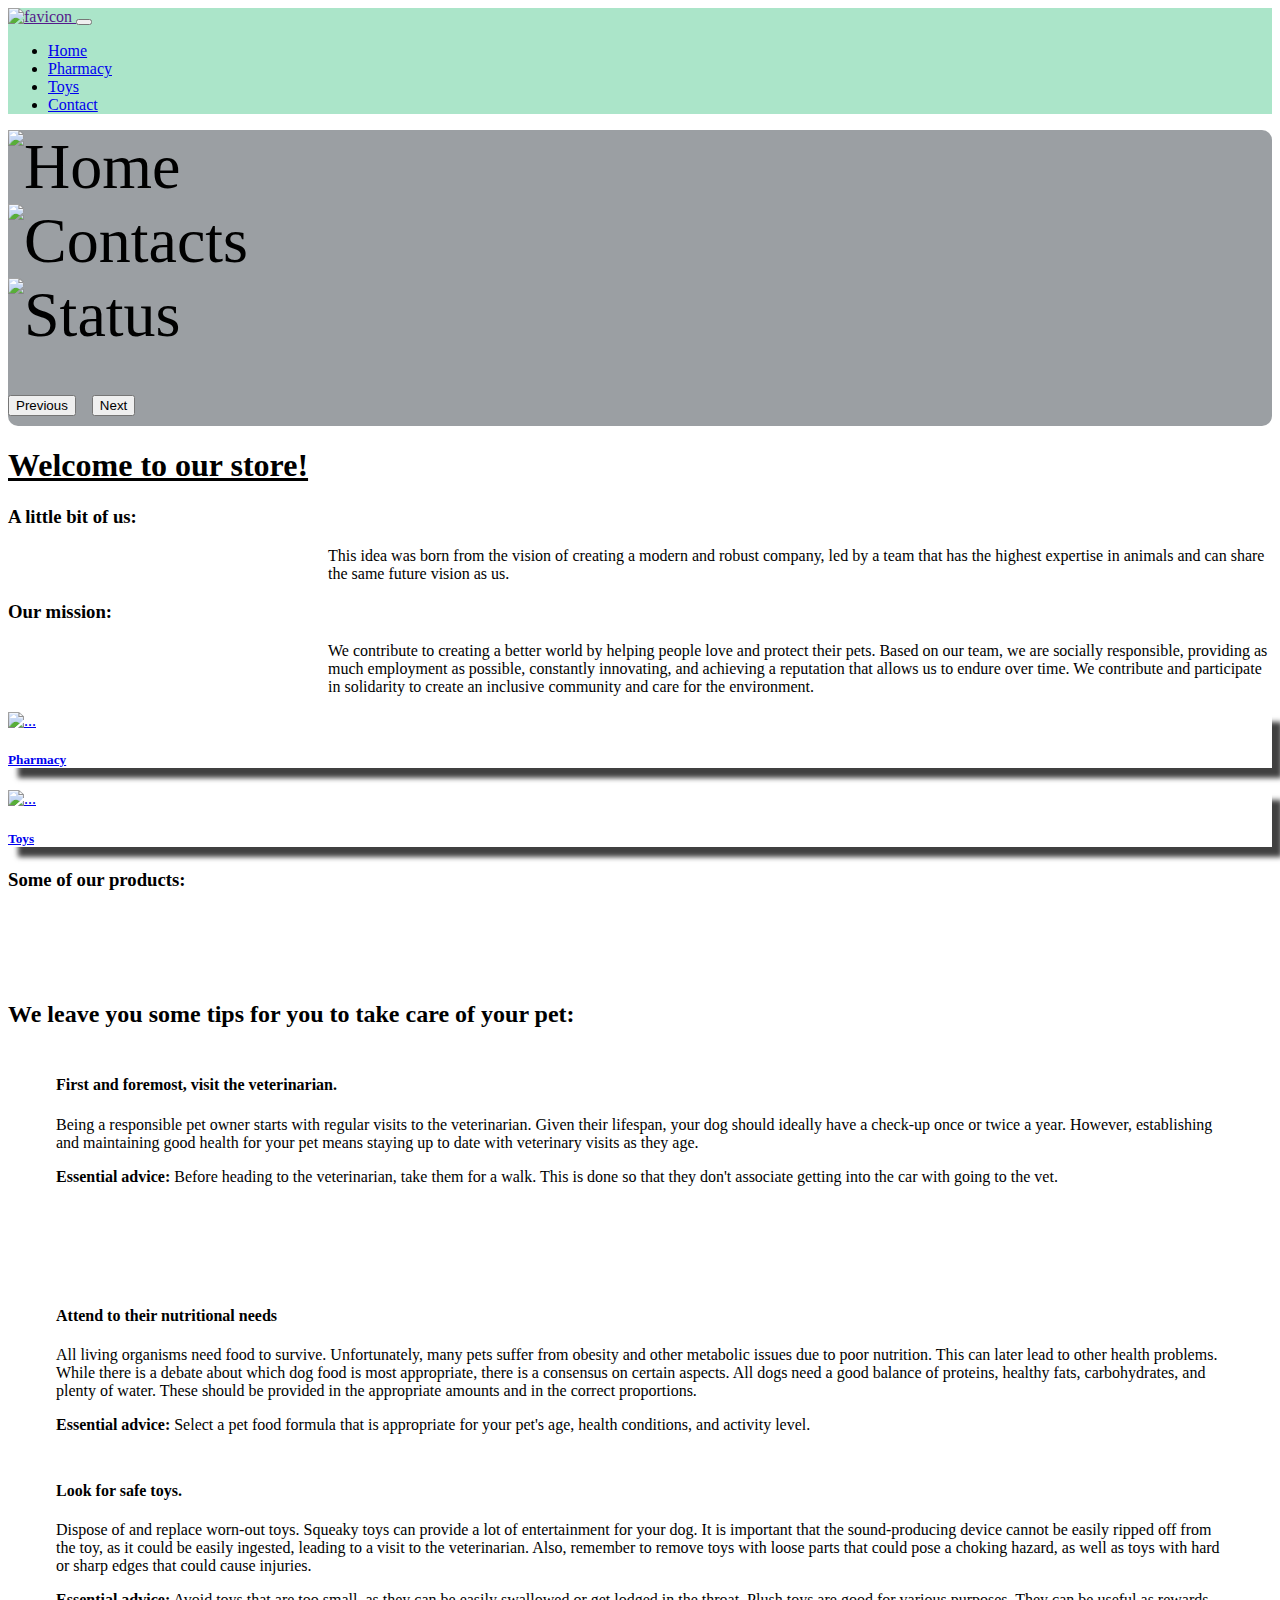
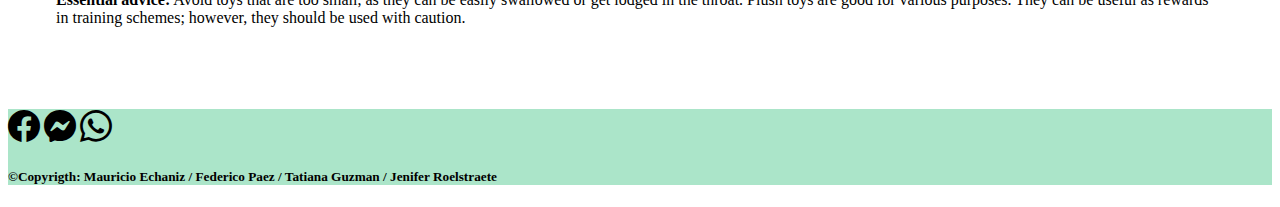
==== index.html @ 481a04de "translated to english" ====
<!DOCTYPE html>
<html lang="en">

<head>
    <meta charset="UTF-8">
    <meta http-equiv="X-UA-Compatible" content="IE=edge">
    <meta name="viewport" content="width=device-width, initial-scale=1.0">
    <link href="https://cdn.jsdelivr.net/npm/bootstrap@5.3.0-alpha3/dist/css/bootstrap.min.css" rel="stylesheet"
        integrity="sha384-KK94CHFLLe+nY2dmCWGMq91rCGa5gtU4mk92HdvYe+M/SXH301p5ILy+dN9+nJOZ" crossorigin="anonymous">
    <link rel="stylesheet" href="https://cdn.jsdelivr.net/npm/bootstrap-icons@1.10.5/font/bootstrap-icons.css">
    <link rel="stylesheet" href="https://cdnjs.cloudflare.com/ajax/libs/animate.css/4.1.1/animate.min.css"/>
    <link rel="stylesheet" href="./assets/style.css/stylehome.css">
    <link rel="shortcut icon" href="./assets/images/favicon.jpg" type="image/x-icon">
    <title>Home</title>
</head>

<body>
    <header>

        <nav class="navbar navbar-expand-md">
            <div class="container-fluid d-flex justify-content-around px-5">
                <a href="">
                    <img id="favicon" src="./assets/images/favicon.jpg" alt="favicon">

                </a>
                <button class="navbar-toggler" type="button" data-bs-toggle="collapse" data-bs-target="#navbarNav"
                    aria-controls="navbarNav" aria-expanded="false" aria-label="Toggle navigation">
                    <span class="navbar-toggler-icon"></span>
                </button>

                <div class="collapse navbar-collapse flex-grow-0" id="navbarNav">
                    <ul class="navbar-nav">
                        <li class="nav-item">
                            <a class="nav-link" aria-current="page" href="#">Home</a>
                        </li>
                        <li class="nav-item">
                            <a class="nav-link active" href="./assets/HTMLpages/pharmacy.html">Pharmacy</a>
                        </li>
                        <li class="nav-item">
                            <a class="nav-link" href="./assets/HTMLpages/toys.html">Toys</a>

                        </li>
                        <li class="nav-item">
                            <a class="nav-link" href="./assets/HTMLpages/contact.html">Contact</a>
                        </li>
                    </ul>
                </div>
            </div>
        </nav>
    </header>
    <main id="app">
        <div class="d-flex flex-column align-items-center p-3">
            <section class="carousel-contenedor">
              <div id="carouselExampleRide" class="carousel slide p-2 caja-carousel align-items-center" data-bs-ride="true">
                <div class="carousel-inner w-70 ">
                  <div class="carousel-item active">
                    <img src="https://mundomascotashop.com.ar/wp-content/uploads/2020/10/banner-de-higiene.jpg" class="d-block w-100 carousel-img" alt="Home">
                  </div>
                  <div class="carousel-item">
                    <img src="https://petplanetshop.com.ar/images/carousel_item_image_mobile/1?w=500&h=&fit=contain&dpr=2.625&q=80" class="d-block w-100 carousel-img" alt="Contacts">
                  </div>
                  <div class="carousel-item">
                    <img src="https://rocospetshop.com.ar/wp-content/uploads/2021/04/slide-02.jpg" class="d-block w-100 carousel-img" alt="Status">
                  </div>
                </div>
                <button class="carousel-control-prev" type="button" data-bs-target="#carouselExampleRide" data-bs-slide="prev">
                    <span class="carousel-control-prev-icon" aria-hidden="true"></span>
                    <span class="visually-hidden">Previous</span>
                  </button>
                  <button class="carousel-control-next" type="button" data-bs-target="#carouselExampleRide" data-bs-slide="next">
                    <span class="carousel-control-next-icon" aria-hidden="true"></span>
                    <span class="visually-hidden">Next</span>
                  </button>
              </div>
            </section>
         </div>
         <section class="">
            <div class="">
                <h1 class="animate__animated animate__backInLeft text-center"><u> Welcome to our store!</u></h1>
             </div>
             <div>
                <h3 class=" text-center">A little bit of us:</h3>
                <p class="border border-2  w-50 text-center ms-20 " >This idea was born from the vision of creating a modern and robust company, led by a team that has the highest expertise in animals and can share the same future vision as us.</p>
                <h3 class=" text-center">Our mission:</h3>
                <p class="border border-2  w-50 text-center ms-20 ">We contribute to creating a better world by helping people love and protect their pets. Based on our team, we are socially responsible, providing as much employment as possible, constantly innovating, and achieving a reputation that allows us to endure over time. We contribute and participate in solidarity to create an inclusive community and care for the environment.</p>
             </div>
         </section>
         <article class="p-3">
            <div class="d-flex align-items-center justify-content-around ">
                <a href="./assets/HTMLpages/pharmacy.html">
                    <div class="card text-bg-dark cardfarjug animate__animated animate__backInLeft card:hover">
                        <img class="imagen-farmacia " src="https://media.istockphoto.com/id/1190057330/es/foto/estetoscopio-verde-y-pata-3d.jpg?s=612x612&w=is&k=20&c=NiWtTYwxL1DYtP7OxFmjuPR6QluL-pPpv03Ljs2M88U=" class="card-img" alt="...">
                        <div class="card-img-overlay">
                        <h5 class="card-title text-black fs-2 text p-5">Pharmacy</h5>
                        </div>
                    </div>
               </a>
               <a  href="./assets/HTMLpages/toys.html">
                <div class="card text-bg-dark cardfarjug animate__animated  animate__backInRight card:hover" >
                    <img class="imagen-farmacia " src="https://media.istockphoto.com/id/1317786896/es/foto/juguetes-para-perros.jpg?s=612x612&w=0&k=20&c=QK4k_c5pEQFdT6J8C7BemcHjZm89kADdLY7-HczPrAs=" class="card-img" alt="...">
                    <div class="card-img-overlay">
                    <h5 class="card-title text-black fs-2 text p-5">Toys</h5>
                    </div>
                </div>
           </a>
             </div>
         </article>
         <article>
            <div class="p-3 text-center">
                <h3>Some of our products:</h3>
            </div>
            <div id="carousel" class="carousel slide ms-5" data-ride="carousel" >
                <div class="carousel-inner">
                  <div class="carousel-item active">
                    <div class="row">
                      <div class="col" v-for="data of imagenesCarrusel1">
                            <img class="imagen-carousel-2-home" v-bind:src="data.imagen" alt="">
                      </div>
                    </div>
                  </div>
                  <div class="carousel-item ">
                    <div class="row">
                        <div class="col" v-for="data of imagenesCarrusel2">
                              <img class="imagen-carousel-2-home" v-bind:src="data.imagen" alt="">
                        </div>
                      </div>
                </div>
                <a class="carousel-control-prev" href="#carousel" role="button" data-slide="prev">
                </a>
                <a class="carousel-control-next" href="#carousel" role="button" data-slide="next">      
                </a>
            </div>
         </article>
         <article>
            <h2 class="text-center">We leave you some tips for you to take care of your pet:</h2>
            <div class="d-flex m-3 gap-5">
                <div class="">
                    <h4>First and foremost, visit the veterinarian.</h4>
                    <p>Being a responsible pet owner starts with regular visits to the veterinarian. Given their lifespan, your dog should ideally have a check-up once or twice a year. However, establishing and maintaining good health for your pet means staying up to date with veterinary visits as they age.</p>
                    <p><strong>Essential advice:</strong>
                        Before heading to the veterinarian, take them for a walk. This is done so that they don't associate getting into the car with going to the vet.</p>
                </div>
                <img src="https://images.pexels.com/photos/7788664/pexels-photo-7788664.jpeg?auto=compress&cs=tinysrgb&w=600" alt="">
            </div>
            <div class="d-flex m-3 gap-5">
                <img class="" src="https://images.pexels.com/photos/6782551/pexels-photo-6782551.jpeg?auto=compress&cs=tinysrgb&w=600" alt="">
                <div class=" ">
                    <h4>Attend to their nutritional needs</h4>
                    <p>All living organisms need food to survive. Unfortunately, many pets suffer from obesity and other metabolic issues due to poor nutrition. This can later lead to other health problems. While there is a debate about which dog food is most appropriate, there is a consensus on certain aspects.

                        All dogs need a good balance of proteins, healthy fats, carbohydrates, and plenty of water. These should be provided in the appropriate amounts and in the correct proportions.</p>
                    <p><strong>Essential advice:</strong> Select a pet food formula that is appropriate for your pet's age, health conditions, and activity level.</p>
                </div>
            </div>
            <div class="d-flex m-3 gap-5">
                <div class="">
                    <h4>Look for safe toys.</h4>
                    <p>Dispose of and replace worn-out toys. Squeaky toys can provide a lot of entertainment for your dog. It is important that the sound-producing device cannot be easily ripped off from the toy, as it could be easily ingested, leading to a visit to the veterinarian. Also, remember to remove toys with loose parts that could pose a choking hazard, as well as toys with hard or sharp edges that could cause injuries.</p>
                    <p><strong>Essential advice:</strong> Avoid toys that are too small, as they can be easily swallowed or get lodged in the throat. Plush toys are good for various purposes. They can be useful as rewards in training schemes; however, they should be used with caution.</p>
                </div>
                <img class="" src="https://images.pexels.com/photos/14084426/pexels-photo-14084426.jpeg?auto=compress&cs=tinysrgb&w=600" alt="">
            </div>
         </article>
    </main>
    <footer class="d-flex justify-content-around align-items-center">
        <p class="d-flex gap-4 ">
            <i class="bi bi-facebook"></i>
            <i class="bi bi-messenger"></i>
            <i class="bi bi-whatsapp"></i>
        </p>
        <h5>&copy;Copyrigth: Mauricio Echaniz / Federico Paez / Tatiana Guzman / Jenifer Roelstraete</h5>
    </footer>

    <script src="https://cdn.jsdelivr.net/npm/bootstrap@5.3.0-alpha3/dist/js/bootstrap.bundle.min.js"
        integrity="sha384-ENjdO4Dr2bkBIFxQpeoTz1HIcje39Wm4jDKdf19U8gI4ddQ3GYNS7NTKfAdVQSZe"
        crossorigin="anonymous"></script>
    <script src="https://unpkg.com/vue@3/dist/vue.global.js"></script>
    <script src="https://code.jquery.com/jquery-3.2.1.slim.min.js"></script>
    <script src="https://maxcdn.bootstrapcdn.com/bootstrap/4.0.0/js/bootstrap.min.js"></script>
    <script src="./assets/JsPages/main.js"></script>
</body>

</html>
---- assets/style.css/stylehome.css ----
:root{
    --tamaño-icon:4rem
}

#favicon{
    width: var(--tamaño-icon);
    height: var(--tamaño-icon);
}

p i{
    font-size: 2rem;
}
nav, footer{
    background-color: #ABE5C9 !important;
}
.carousel-img {
    height: 60vh !important;

}
.caja-carousel {
    width: 70vw !important;
}
.carousel-contenedor  {
    border-radius: 10px;
    background-color: rgba(46, 55, 63, 0.479);
    font-size: 4rem !important;

} 
.imagen-farmacia {
    width: 20vw !important;
    height: 30vh !important;
    padding-top: 6rem !;
}
.imagen-carousel-2-home {
    width: 8rem !important;
    margin: 1rem !important;
}
.cardfarjug {
    box-shadow: 10px 10px 5px 0px rgba(0,0,0,0.75);
-webkit-box-shadow: 10px 10px 5px 0px rgba(0,0,0,0.75);
-moz-box-shadow: 10px 10px 5px 0px rgba(0,0,0,0.75);
}
.ms-20 {
    margin-left: 20rem !important;
}
.ms-5{
    margin-left: 5rem !important;
}
.m-3{
    margin: 3rem !important;
}
.card:hover{
    -webkit-transform:scale(1.1);transform:scale(1.1) !important;
    overflow:hidden !important;
    transition: 1.5s !important;
}
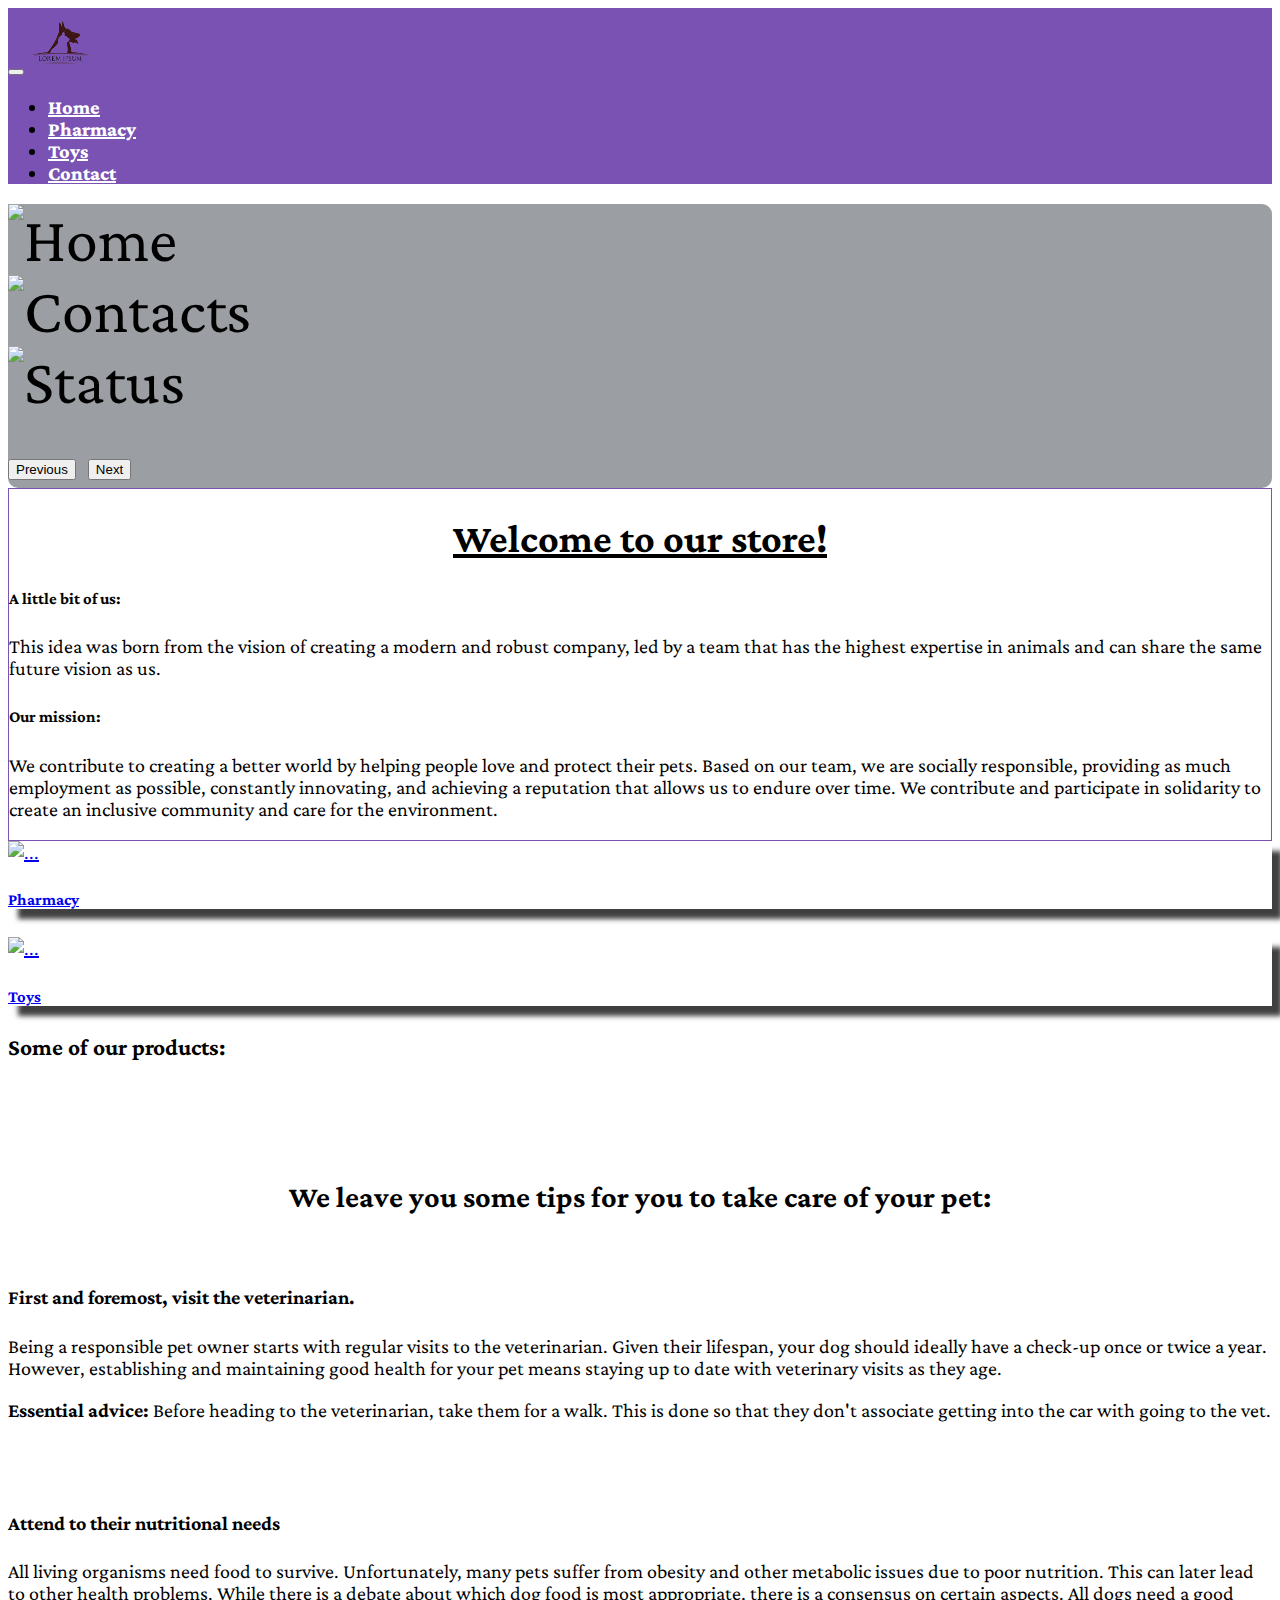
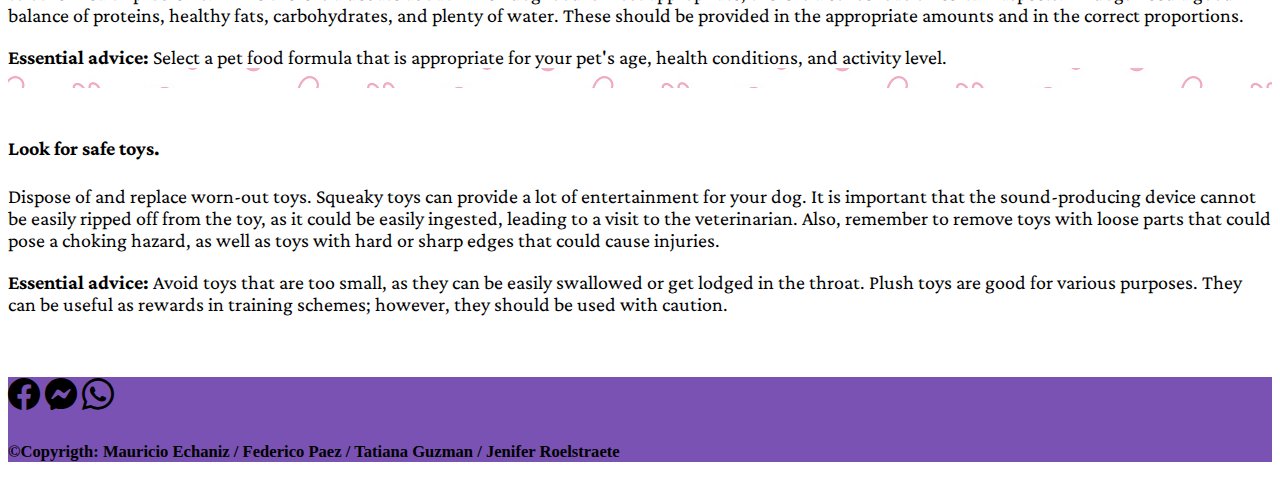
==== commit fe35a4c9: "estilos" ====
--- a/index.html
+++ b/index.html
@@ -8,8 +8,10 @@
     <link href="https://cdn.jsdelivr.net/npm/bootstrap@5.3.0-alpha3/dist/css/bootstrap.min.css" rel="stylesheet"
         integrity="sha384-KK94CHFLLe+nY2dmCWGMq91rCGa5gtU4mk92HdvYe+M/SXH301p5ILy+dN9+nJOZ" crossorigin="anonymous">
     <link rel="stylesheet" href="https://cdn.jsdelivr.net/npm/bootstrap-icons@1.10.5/font/bootstrap-icons.css">
-    <link rel="stylesheet" href="https://cdnjs.cloudflare.com/ajax/libs/animate.css/4.1.1/animate.min.css"/>
+    <link rel="stylesheet" href="https://cdnjs.cloudflare.com/ajax/libs/animate.css/4.1.1/animate.min.css" />
+    <link rel="stylesheet" href="https://fonts.googleapis.com/css2?family=Crimson+Pro&family=Literata">
     <link rel="stylesheet" href="./assets/style.css/stylehome.css">
+    <link rel="stylesheet" href="./assets/style.css/style.css">
     <link rel="shortcut icon" href="./assets/images/favicon.jpg" type="image/x-icon">
     <title>Home</title>
 </head>
@@ -18,17 +20,18 @@
     <header>
 
         <nav class="navbar navbar-expand-md">
-            <div class="container-fluid d-flex justify-content-around px-5">
-                <a href="">
-                    <img id="favicon" src="./assets/images/favicon.jpg" alt="favicon">
-
-                </a>
+            <div class="container-fluid d-flex justify-content-between  px-5">
                 <button class="navbar-toggler" type="button" data-bs-toggle="collapse" data-bs-target="#navbarNav"
                     aria-controls="navbarNav" aria-expanded="false" aria-label="Toggle navigation">
                     <span class="navbar-toggler-icon"></span>
                 </button>
-
-                <div class="collapse navbar-collapse flex-grow-0" id="navbarNav">
+                <a href="">
+                    <img id="favicon" src="./assets/images/logoLorem-removebg-preview.png" alt="favicon">
+
+                </a>
+
+
+                <div class="collapse navbar-collapse flex-grow-0 text-center me-5" id="navbarNav">
                     <ul class="navbar-nav">
                         <li class="nav-item">
                             <a class="nav-link" aria-current="page" href="#">Home</a>
@@ -44,123 +47,207 @@
                             <a class="nav-link" href="./assets/HTMLpages/contact.html">Contact</a>
                         </li>
                     </ul>
+                
                 </div>
             </div>
         </nav>
+
     </header>
     <main id="app">
         <div class="d-flex flex-column align-items-center p-3">
             <section class="carousel-contenedor">
-              <div id="carouselExampleRide" class="carousel slide p-2 caja-carousel align-items-center" data-bs-ride="true">
-                <div class="carousel-inner w-70 ">
-                  <div class="carousel-item active">
-                    <img src="https://mundomascotashop.com.ar/wp-content/uploads/2020/10/banner-de-higiene.jpg" class="d-block w-100 carousel-img" alt="Home">
-                  </div>
-                  <div class="carousel-item">
-                    <img src="https://petplanetshop.com.ar/images/carousel_item_image_mobile/1?w=500&h=&fit=contain&dpr=2.625&q=80" class="d-block w-100 carousel-img" alt="Contacts">
-                  </div>
-                  <div class="carousel-item">
-                    <img src="https://rocospetshop.com.ar/wp-content/uploads/2021/04/slide-02.jpg" class="d-block w-100 carousel-img" alt="Status">
-                  </div>
-                </div>
-                <button class="carousel-control-prev" type="button" data-bs-target="#carouselExampleRide" data-bs-slide="prev">
-                    <span class="carousel-control-prev-icon" aria-hidden="true"></span>
-                    <span class="visually-hidden">Previous</span>
-                  </button>
-                  <button class="carousel-control-next" type="button" data-bs-target="#carouselExampleRide" data-bs-slide="next">
-                    <span class="carousel-control-next-icon" aria-hidden="true"></span>
-                    <span class="visually-hidden">Next</span>
-                  </button>
-              </div>
+                <div id="carouselExampleRide" class="carousel slide p-2 caja-carousel align-items-center"
+                    data-bs-ride="true">
+                    <div class="carousel-inner w-70 ">
+                        <div class="carousel-item active">
+                            <img src="https://mundomascotashop.com.ar/wp-content/uploads/2020/10/banner-de-higiene.jpg"
+                                class="d-block w-100 carousel-img" alt="Home">
+                        </div>
+                        <div class="carousel-item">
+                            <img src="https://petplanetshop.com.ar/images/carousel_item_image_mobile/1?w=500&h=&fit=contain&dpr=2.625&q=80"
+                                class="d-block w-100 carousel-img" alt="Contacts">
+                        </div>
+                        <div class="carousel-item">
+                            <img src="https://rocospetshop.com.ar/wp-content/uploads/2021/04/slide-02.jpg"
+                                class="d-block w-100 carousel-img" alt="Status">
+                        </div>
+                    </div>
+                    <button class="carousel-control-prev" type="button" data-bs-target="#carouselExampleRide"
+                        data-bs-slide="prev">
+                        <span class="carousel-control-prev-icon" aria-hidden="true"></span>
+                        <span class="visually-hidden">Previous</span>
+                    </button>
+                    <button class="carousel-control-next" type="button" data-bs-target="#carouselExampleRide"
+                        data-bs-slide="next">
+                        <span class="carousel-control-next-icon" aria-hidden="true"></span>
+                        <span class="visually-hidden">Next</span>
+                    </button>
+                </div>
             </section>
-         </div>
-         <section class="">
-            <div class="">
-                <h1 class="animate__animated animate__backInLeft text-center"><u> Welcome to our store!</u></h1>
-             </div>
-             <div>
-                <h3 class=" text-center">A little bit of us:</h3>
-                <p class="border border-2  w-50 text-center ms-20 " >This idea was born from the vision of creating a modern and robust company, led by a team that has the highest expertise in animals and can share the same future vision as us.</p>
-                <h3 class=" text-center">Our mission:</h3>
-                <p class="border border-2  w-50 text-center ms-20 ">We contribute to creating a better world by helping people love and protect their pets. Based on our team, we are socially responsible, providing as much employment as possible, constantly innovating, and achieving a reputation that allows us to endure over time. We contribute and participate in solidarity to create an inclusive community and care for the environment.</p>
-             </div>
-         </section>
-         <article class="p-3">
-            <div class="d-flex align-items-center justify-content-around ">
-                <a href="./assets/HTMLpages/pharmacy.html">
-                    <div class="card text-bg-dark cardfarjug animate__animated animate__backInLeft card:hover">
-                        <img class="imagen-farmacia " src="https://media.istockphoto.com/id/1190057330/es/foto/estetoscopio-verde-y-pata-3d.jpg?s=612x612&w=is&k=20&c=NiWtTYwxL1DYtP7OxFmjuPR6QluL-pPpv03Ljs2M88U=" class="card-img" alt="...">
-                        <div class="card-img-overlay">
-                        <h5 class="card-title text-black fs-2 text p-5">Pharmacy</h5>
-                        </div>
-                    </div>
-               </a>
-               <a  href="./assets/HTMLpages/toys.html">
-                <div class="card text-bg-dark cardfarjug animate__animated  animate__backInRight card:hover" >
-                    <img class="imagen-farmacia " src="https://media.istockphoto.com/id/1317786896/es/foto/juguetes-para-perros.jpg?s=612x612&w=0&k=20&c=QK4k_c5pEQFdT6J8C7BemcHjZm89kADdLY7-HczPrAs=" class="card-img" alt="...">
-                    <div class="card-img-overlay">
-                    <h5 class="card-title text-black fs-2 text p-5">Toys</h5>
-                    </div>
-                </div>
-           </a>
-             </div>
-         </article>
-         <article>
+        </div>
+
+        <section class="">
+            <div class="container bg-fff card-border">
+                <div class="row justify-content-center text-center ">
+                    <div class="col-12 ">
+                        <h1 class="animate__animated animate__backInLeft "><u> Welcome to our store!</u></h1>
+                    </div>
+                    <div class="col-12">
+                        <div class="card border-0 text-center mx-5 my-3" >
+                            <div class="card-body">
+                              <h5 class="card-title">A little bit of us:</h5>
+                              <p class="card-text">This idea was born from the vision of creating a modern
+                                and robust company, led by a team that has the highest expertise in animals and can share
+                                the same future vision as us.</p>
+                            </div>
+                          </div>
+
+                    </div>
+                </div>
+                <div class="row justify-content-center">
+                    <div class="col-12">
+                        <div class="card border-0 text-center mx-5 my-3" >
+                            <div class="card-body">
+                              <h5 class="card-title">Our mission:</h5>
+                              <p class="card-text">We contribute to creating a better world by helping
+                                people love and protect their pets. Based on our team, we are socially responsible,
+                                providing as much employment as possible, constantly innovating, and achieving a reputation
+                                that allows us to endure over time. We contribute and participate in solidarity to create an
+                                inclusive community and care for the environment.</p>
+                            </div>
+                          </div>
+                        
+                    </div>
+                </div>
+            </div>
+        </section>
+        <article class=" container my-3">
+            <div class="row align-items-center justify-content-around ">
+
+                <div class="col-12 col-md-6 my-5">
+                    <a href="./assets/HTMLpages/pharmacy.html">
+
+                        <div class="card cardfarjug animate__animated animate__backInLeft card:hover">
+                            <img class="imagen-farmacia img-fluid object-fit-cover "
+                                src="https://media.istockphoto.com/id/1190057330/es/foto/estetoscopio-verde-y-pata-3d.jpg?s=612x612&w=is&k=20&c=NiWtTYwxL1DYtP7OxFmjuPR6QluL-pPpv03Ljs2M88U="
+                                class="card-img" alt="...">
+                            <div class="card-img-overlay">
+                                <h5 class="card-title fs-2 text-black">Pharmacy</h5>
+                            </div>
+                        </div>
+                    </a>
+                </div>
+                <div class="col-12 col-md-6 my-5">
+                    <a href="./assets/HTMLpages/toys.html">
+                        <div class="card cardfarjug animate__animated  animate__backInRight card:hover">
+                            <img class="imagen-farmacia img-fluid object-fit-cover "
+                                src="https://media.istockphoto.com/id/1317786896/es/foto/juguetes-para-perros.jpg?s=612x612&w=0&k=20&c=QK4k_c5pEQFdT6J8C7BemcHjZm89kADdLY7-HczPrAs="
+                                class="card-img" alt="...">
+                            <div class="card-img-overlay">
+                                <h5 class="card-title text-black fs-2 text">Toys</h5>
+                            </div>
+                        </div>
+                    </a>
+
+                </div>
+
+            </div>
+        </article>
+
+        <article class="bg-fff">
             <div class="p-3 text-center">
                 <h3>Some of our products:</h3>
             </div>
-            <div id="carousel" class="carousel slide ms-5" data-ride="carousel" >
+            <div id="carousel" class="carousel slide ms-5" data-ride="carousel">
                 <div class="carousel-inner">
-                  <div class="carousel-item active">
-                    <div class="row">
-                      <div class="col" v-for="data of imagenesCarrusel1">
-                            <img class="imagen-carousel-2-home" v-bind:src="data.imagen" alt="">
-                      </div>
-                    </div>
-                  </div>
-                  <div class="carousel-item ">
-                    <div class="row">
-                        <div class="col" v-for="data of imagenesCarrusel2">
-                              <img class="imagen-carousel-2-home" v-bind:src="data.imagen" alt="">
-                        </div>
-                      </div>
-                </div>
-                <a class="carousel-control-prev" href="#carousel" role="button" data-slide="prev">
-                </a>
-                <a class="carousel-control-next" href="#carousel" role="button" data-slide="next">      
-                </a>
-            </div>
-         </article>
-         <article>
-            <h2 class="text-center">We leave you some tips for you to take care of your pet:</h2>
-            <div class="d-flex m-3 gap-5">
-                <div class="">
+                    <div class="carousel-item active">
+                        <div class="row">
+                            <div class="col" v-for="data of imagenesCarrusel1">
+                                <img class="imagen-carousel-2-home" v-bind:src="data.imagen" alt="">
+                            </div>
+                        </div>
+                    </div>
+                    <div class="carousel-item ">
+                        <div class="row">
+                            <div class="col" v-for="data of imagenesCarrusel2">
+                                <img class="imagen-carousel-2-home" v-bind:src="data.imagen" alt="">
+                            </div>
+                        </div>
+                    </div>
+                    <a class="carousel-control-prev" href="#carousel" role="button" data-slide="prev">
+                    </a>
+                    <a class="carousel-control-next" href="#carousel" role="button" data-slide="next">
+                    </a>
+                </div>
+        </article>
+    <div class="patas pt-1 pb-5">
+        <div class="container">
+            <div class="row justify-content-center align-items-center mt-5 mb-2 py-5 bg-fff">
+                <h2 class="text-center py-3">We leave you some tips for you to take care of your pet:</h2>
+                <div class="col-12 col-md-7 d-md-none ">
+                    <img class="img-fluid w-100" src="https://images.pexels.com/photos/7788664/pexels-photo-7788664.jpeg?auto=compress&cs=tinysrgb&w=600"
+                    alt="">
+                </div>
+                <div class="col-12 col-md-5">
                     <h4>First and foremost, visit the veterinarian.</h4>
-                    <p>Being a responsible pet owner starts with regular visits to the veterinarian. Given their lifespan, your dog should ideally have a check-up once or twice a year. However, establishing and maintaining good health for your pet means staying up to date with veterinary visits as they age.</p>
+                    <p>Being a responsible pet owner starts with regular visits to the veterinarian. Given their
+                        lifespan, your dog should ideally have a check-up once or twice a year. However, establishing
+                        and maintaining good health for your pet means staying up to date with veterinary visits as they
+                        age.</p>
                     <p><strong>Essential advice:</strong>
-                        Before heading to the veterinarian, take them for a walk. This is done so that they don't associate getting into the car with going to the vet.</p>
-                </div>
-                <img src="https://images.pexels.com/photos/7788664/pexels-photo-7788664.jpeg?auto=compress&cs=tinysrgb&w=600" alt="">
-            </div>
-            <div class="d-flex m-3 gap-5">
-                <img class="" src="https://images.pexels.com/photos/6782551/pexels-photo-6782551.jpeg?auto=compress&cs=tinysrgb&w=600" alt="">
-                <div class=" ">
+                        Before heading to the veterinarian, take them for a walk. This is done so that they don't
+                        associate getting into the car with going to the vet.</p>
+                </div>
+                <div class="col-12 col-md-7 d-none d-md-flex">
+                    <img class="img-fluid w-100" src="https://images.pexels.com/photos/7788664/pexels-photo-7788664.jpeg?auto=compress&cs=tinysrgb&w=600"
+                    alt="">
+                </div>
+                
+            </div>
+            <div class="row justify-content-center align-content-center my-5 py-5 bg-fff">
+                <div class="col-12 col-md-7">
+                    <img class="img-fluid"
+                    src="https://images.pexels.com/photos/6782551/pexels-photo-6782551.jpeg?auto=compress&cs=tinysrgb&w=600"
+                    alt="">
+                </div>
+                <div class="col-12 col-md-5">
                     <h4>Attend to their nutritional needs</h4>
-                    <p>All living organisms need food to survive. Unfortunately, many pets suffer from obesity and other metabolic issues due to poor nutrition. This can later lead to other health problems. While there is a debate about which dog food is most appropriate, there is a consensus on certain aspects.
-
-                        All dogs need a good balance of proteins, healthy fats, carbohydrates, and plenty of water. These should be provided in the appropriate amounts and in the correct proportions.</p>
-                    <p><strong>Essential advice:</strong> Select a pet food formula that is appropriate for your pet's age, health conditions, and activity level.</p>
-                </div>
-            </div>
-            <div class="d-flex m-3 gap-5">
-                <div class="">
+                    <p>All living organisms need food to survive. Unfortunately, many pets suffer from obesity and other
+                        metabolic issues due to poor nutrition. This can later lead to other health problems. While
+                        there is a debate about which dog food is most appropriate, there is a consensus on certain
+                        aspects.
+
+                        All dogs need a good balance of proteins, healthy fats, carbohydrates, and plenty of water.
+                        These should be provided in the appropriate amounts and in the correct proportions.</p>
+                    <p><strong>Essential advice:</strong> Select a pet food formula that is appropriate for your pet's
+                        age, health conditions, and activity level.</p>
+                </div>
+            </div>
+            <div class="row justify-content-center align-content-center my-2 py-5 bg-fff">
+                <div class="col-12 col-md-7  d-md-none">
+                    <img class="img-fluid"
+                    src="https://images.pexels.com/photos/14084426/pexels-photo-14084426.jpeg?auto=compress&cs=tinysrgb&w=600"
+                    alt="">
+                </div>
+                <div class="col-12 col-md-5">
                     <h4>Look for safe toys.</h4>
-                    <p>Dispose of and replace worn-out toys. Squeaky toys can provide a lot of entertainment for your dog. It is important that the sound-producing device cannot be easily ripped off from the toy, as it could be easily ingested, leading to a visit to the veterinarian. Also, remember to remove toys with loose parts that could pose a choking hazard, as well as toys with hard or sharp edges that could cause injuries.</p>
-                    <p><strong>Essential advice:</strong> Avoid toys that are too small, as they can be easily swallowed or get lodged in the throat. Plush toys are good for various purposes. They can be useful as rewards in training schemes; however, they should be used with caution.</p>
-                </div>
-                <img class="" src="https://images.pexels.com/photos/14084426/pexels-photo-14084426.jpeg?auto=compress&cs=tinysrgb&w=600" alt="">
-            </div>
-         </article>
+                    <p>Dispose of and replace worn-out toys. Squeaky toys can provide a lot of entertainment for your
+                        dog. It is important that the sound-producing device cannot be easily ripped off from the toy,
+                        as it could be easily ingested, leading to a visit to the veterinarian. Also, remember to remove
+                        toys with loose parts that could pose a choking hazard, as well as toys with hard or sharp edges
+                        that could cause injuries.</p>
+                    <p><strong>Essential advice:</strong> Avoid toys that are too small, as they can be easily swallowed
+                        or get lodged in the throat. Plush toys are good for various purposes. They can be useful as
+                        rewards in training schemes; however, they should be used with caution.</p>
+                </div>
+                <div class="col-12 col-md-7 d-none d-md-flex">
+                    <img class="img-fluid"
+                    src="https://images.pexels.com/photos/14084426/pexels-photo-14084426.jpeg?auto=compress&cs=tinysrgb&w=600"
+                    alt="">
+                </div>
+            </div>
+        </div>
+    </div>
     </main>
     <footer class="d-flex justify-content-around align-items-center">
         <p class="d-flex gap-4 ">
--- a/assets/style.css/stylehome.css
+++ b/assets/style.css/stylehome.css
@@ -27,8 +27,8 @@
 
 } 
 .imagen-farmacia {
-    width: 20vw !important;
-    height: 30vh !important;
+    width: 100% !important;
+    height: 15rem !important;
     padding-top: 6rem !;
 }
 .imagen-carousel-2-home {
@@ -49,7 +49,7 @@
 .m-3{
     margin: 3rem !important;
 }
-.card:hover{
+.card-hover:hover{
     -webkit-transform:scale(1.1);transform:scale(1.1) !important;
     overflow:hidden !important;
     transition: 1.5s !important;
--- a/assets/style.css/style.css
+++ b/assets/style.css/style.css
@@ -0,0 +1,78 @@
+:root{
+    --tamaño-icon:4rem;
+    --color-1: #7952b3    ;    ;
+}
+
+.patas{
+    background-image: url(./../images/fondo170667a.jpg);
+}
+
+.bg-fff{
+    background-color: #fff;
+}
+
+body,footer {
+    font-size: 20px;
+  }
+  div:nth-child(1) {
+    font-family: 'Crimson Pro', serif;
+  }
+  div:nth-child(2) {
+    font-family: 'Literata’, serif;
+  }
+
+#favicon{
+    width: var(--tamaño-icon);
+    height: var(--tamaño-icon);
+}
+
+.logo-nav{
+    width: 6rem;
+}
+
+.navbar{
+    background-color:var(--color-1) !important;
+}
+
+.navbar-nav  .nav-item a.nav-link {
+    color: #fff!important;
+    font-weight: 800;
+}
+
+.bi-cart3{
+    color: #fff!important;
+}
+
+p i{
+    font-size: 2rem;
+}
+
+
+footer{
+    background-color:var(--color-1) !important;
+}
+
+.cardDetails{
+    background: #ABE5C9;
+}
+
+.imgDetails{
+    border: 1px solid black; 
+}
+
+.object-fit-cover{
+    object-fit: cover;
+}
+
+.buy{
+    cursor:pointer
+}
+
+h1, h2, h2{
+    text-align: center;
+}
+
+
+.card-border{
+    border: solid 1px var(--color-1);
+}
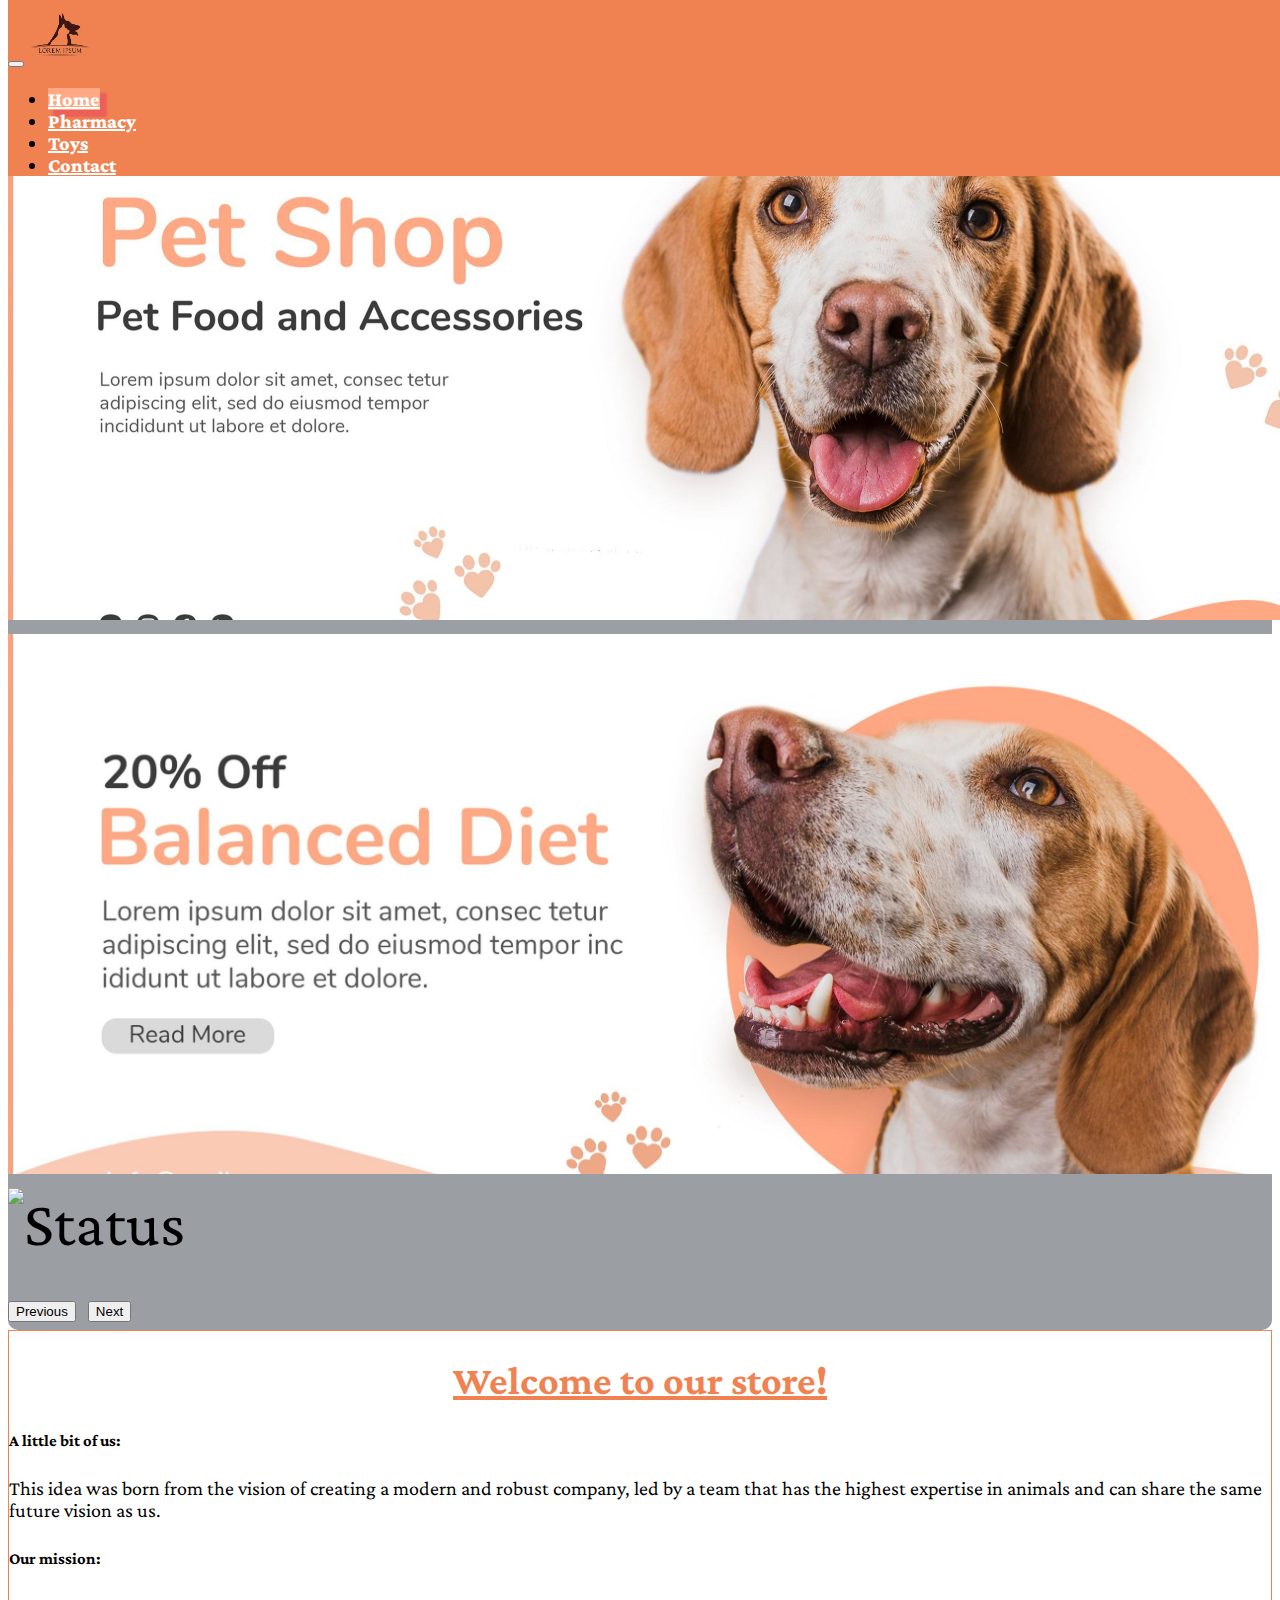
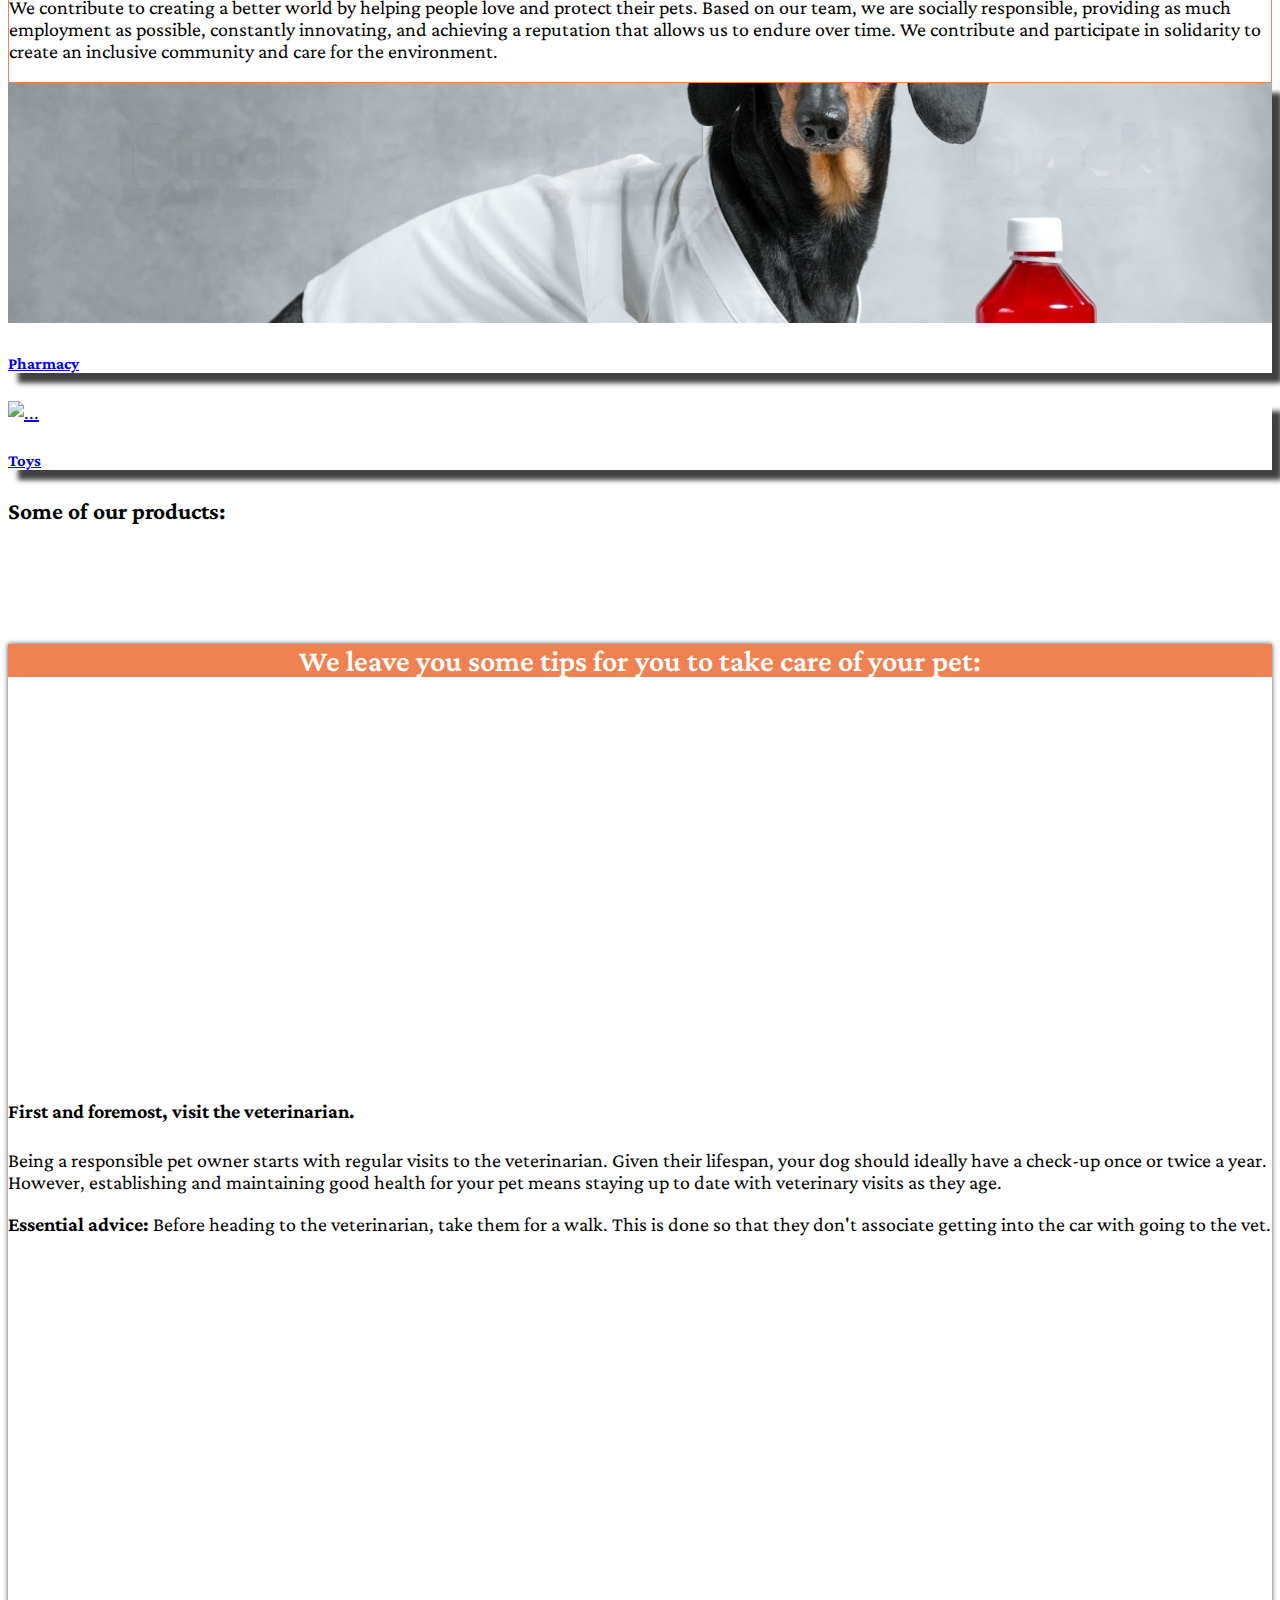
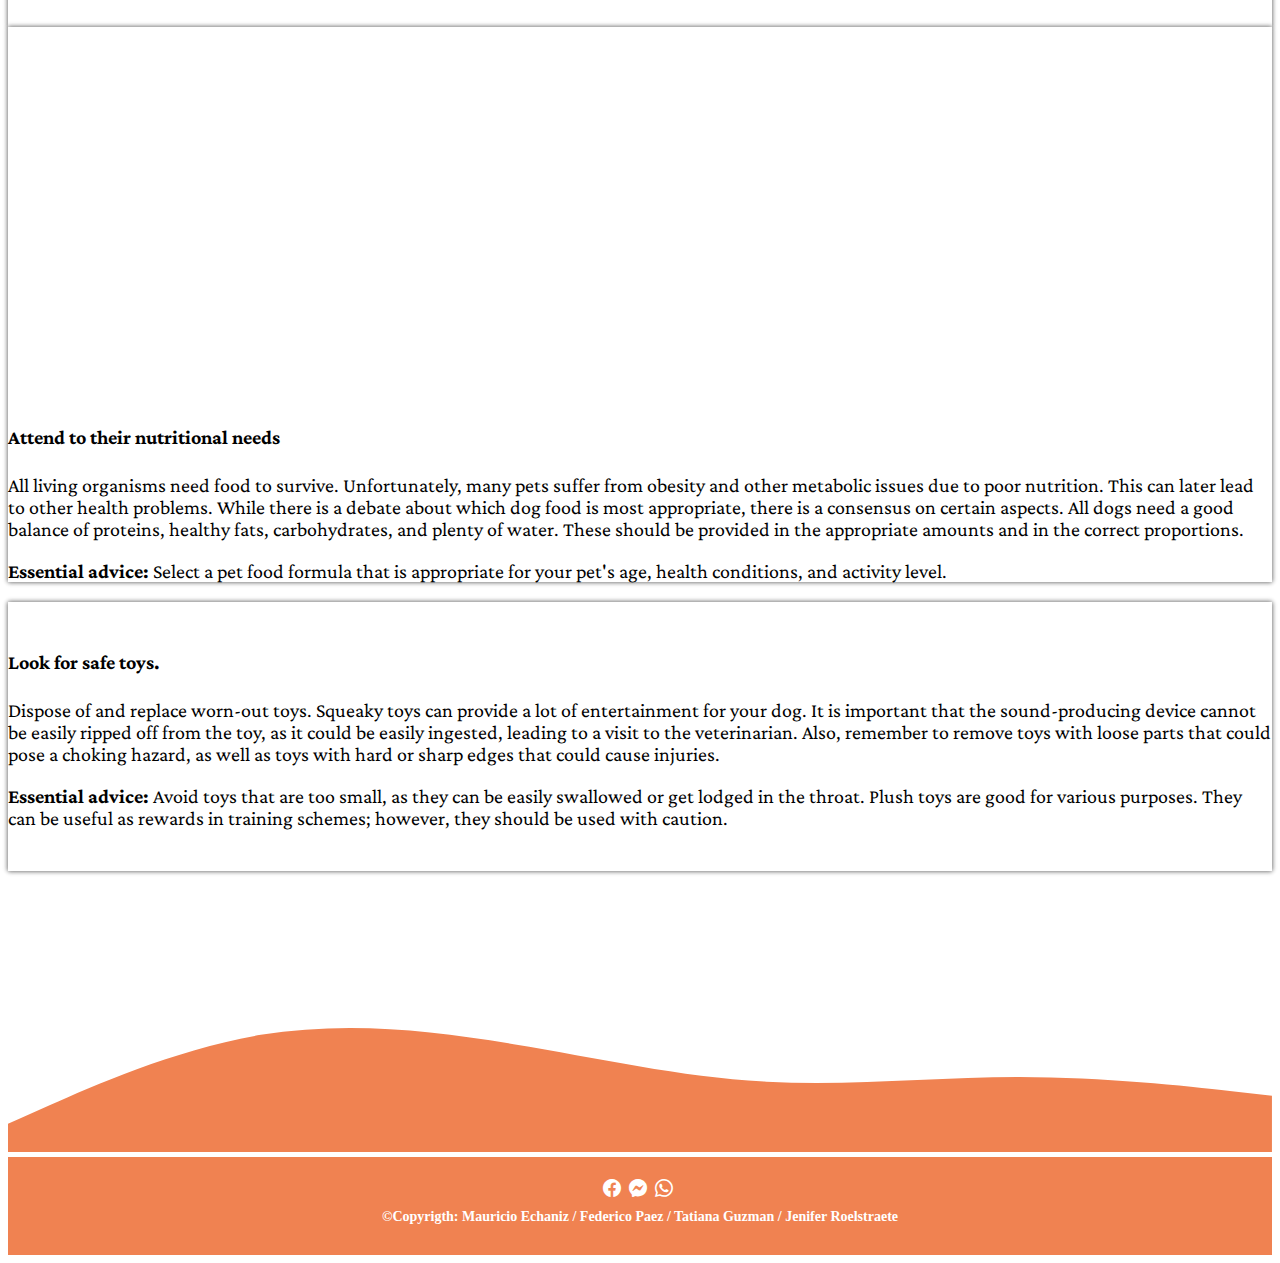
==== commit 4764b6e1: "estilo-2" ====
--- a/index.html
+++ b/index.html
@@ -12,7 +12,7 @@
     <link rel="stylesheet" href="https://fonts.googleapis.com/css2?family=Crimson+Pro&family=Literata">
     <link rel="stylesheet" href="./assets/style.css/stylehome.css">
     <link rel="stylesheet" href="./assets/style.css/style.css">
-    <link rel="shortcut icon" href="./assets/images/favicon.jpg" type="image/x-icon">
+    <link rel="shortcut icon" href="./assets/images/logoLorem-removebg-preview.png" type="image/x-icon">
     <title>Home</title>
 </head>
 
@@ -31,8 +31,8 @@
                 </a>
 
 
-                <div class="collapse navbar-collapse flex-grow-0 text-center me-5" id="navbarNav">
-                    <ul class="navbar-nav">
+                <div class="collapse navbar-collapse flex-grow-0 text-center" id="navbarNav">
+                    <ul class="navbar-nav text-center">
                         <li class="nav-item">
                             <a class="nav-link" aria-current="page" href="#">Home</a>
                         </li>
@@ -47,76 +47,78 @@
                             <a class="nav-link" href="./assets/HTMLpages/contact.html">Contact</a>
                         </li>
                     </ul>
-                
+
                 </div>
             </div>
         </nav>
 
     </header>
     <main id="app">
-        <div class="d-flex flex-column align-items-center p-3">
-            <section class="carousel-contenedor">
-                <div id="carouselExampleRide" class="carousel slide p-2 caja-carousel align-items-center"
-                    data-bs-ride="true">
-                    <div class="carousel-inner w-70 ">
-                        <div class="carousel-item active">
-                            <img src="https://mundomascotashop.com.ar/wp-content/uploads/2020/10/banner-de-higiene.jpg"
-                                class="d-block w-100 carousel-img" alt="Home">
-                        </div>
-                        <div class="carousel-item">
-                            <img src="https://petplanetshop.com.ar/images/carousel_item_image_mobile/1?w=500&h=&fit=contain&dpr=2.625&q=80"
-                                class="d-block w-100 carousel-img" alt="Contacts">
-                        </div>
-                        <div class="carousel-item">
-                            <img src="https://rocospetshop.com.ar/wp-content/uploads/2021/04/slide-02.jpg"
-                                class="d-block w-100 carousel-img" alt="Status">
-                        </div>
-                    </div>
-                    <button class="carousel-control-prev" type="button" data-bs-target="#carouselExampleRide"
-                        data-bs-slide="prev">
-                        <span class="carousel-control-prev-icon" aria-hidden="true"></span>
-                        <span class="visually-hidden">Previous</span>
-                    </button>
-                    <button class="carousel-control-next" type="button" data-bs-target="#carouselExampleRide"
-                        data-bs-slide="next">
-                        <span class="carousel-control-next-icon" aria-hidden="true"></span>
-                        <span class="visually-hidden">Next</span>
-                    </button>
-                </div>
-            </section>
-        </div>
-
-        <section class="">
-            <div class="container bg-fff card-border">
+
+        <section class="carousel-contenedor">
+            <div id="carouselExampleRide" class="carousel slide" data-bs-ride="true">
+                <div class="carousel-inner w-100 ">
+                    <div class="carousel-item active">
+                        <img src="./assets/images/banner1.jpg"
+                            class="d-block w-100 object-fit-cover img-fluid carousel-img" alt="Home">
+                    </div>
+                    <div class="carousel-item">
+                        <img src="./assets/images/banner2.jpg"
+                            class="d-block w-100 object-fit-cover img-fluid carousel-img" alt="Contacts">
+                    </div>
+                    <div class="carousel-item">
+                        <img src="https://cdn.discordapp.com/attachments/1085587226135646305/1111459431885045832/Catit_Homepage_Banner_Desktop.jpg"
+                            class="d-block w-100 object-fit-cover img-fluid carousel-img" alt="Status">
+                    </div>
+                </div>
+                <button class="carousel-control-prev" type="button" data-bs-target="#carouselExampleRide"
+                    data-bs-slide="prev">
+                    <span class="carousel-control-prev-icon" aria-hidden="true"></span>
+                    <span class="visually-hidden">Previous</span>
+                </button>
+                <button class="carousel-control-next" type="button" data-bs-target="#carouselExampleRide"
+                    data-bs-slide="next">
+                    <span class="carousel-control-next-icon" aria-hidden="true"></span>
+                    <span class="visually-hidden">Next</span>
+                </button>
+            </div>
+        </section>
+
+
+        <section class="my-3">
+            <div class="container bg-fff card-border ">
                 <div class="row justify-content-center text-center ">
                     <div class="col-12 ">
-                        <h1 class="animate__animated animate__backInLeft "><u> Welcome to our store!</u></h1>
+                        <h1 class="animate__animated animate__backInLeft color-crema"><u> Welcome to our store!</u></h1>
                     </div>
                     <div class="col-12">
-                        <div class="card border-0 text-center mx-5 my-3" >
+                        <div class="card border-0 text-center mx-5 my-3">
                             <div class="card-body">
-                              <h5 class="card-title">A little bit of us:</h5>
-                              <p class="card-text">This idea was born from the vision of creating a modern
-                                and robust company, led by a team that has the highest expertise in animals and can share
-                                the same future vision as us.</p>
-                            </div>
-                          </div>
+                                <h5 class="card-title">A little bit of us:</h5>
+                                <p class="card-text">This idea was born from the vision of creating a modern
+                                    and robust company, led by a team that has the highest expertise in animals and can
+                                    share
+                                    the same future vision as us.</p>
+                            </div>
+                        </div>
 
                     </div>
                 </div>
                 <div class="row justify-content-center">
                     <div class="col-12">
-                        <div class="card border-0 text-center mx-5 my-3" >
+                        <div class="card border-0 text-center mx-5 my-3">
                             <div class="card-body">
-                              <h5 class="card-title">Our mission:</h5>
-                              <p class="card-text">We contribute to creating a better world by helping
-                                people love and protect their pets. Based on our team, we are socially responsible,
-                                providing as much employment as possible, constantly innovating, and achieving a reputation
-                                that allows us to endure over time. We contribute and participate in solidarity to create an
-                                inclusive community and care for the environment.</p>
-                            </div>
-                          </div>
-                        
+                                <h5 class="card-title">Our mission:</h5>
+                                <p class="card-text">We contribute to creating a better world by helping
+                                    people love and protect their pets. Based on our team, we are socially responsible,
+                                    providing as much employment as possible, constantly innovating, and achieving a
+                                    reputation
+                                    that allows us to endure over time. We contribute and participate in solidarity to
+                                    create an
+                                    inclusive community and care for the environment.</p>
+                            </div>
+                        </div>
+
                     </div>
                 </div>
             </div>
@@ -129,7 +131,7 @@
 
                         <div class="card cardfarjug animate__animated animate__backInLeft card:hover">
                             <img class="imagen-farmacia img-fluid object-fit-cover "
-                                src="https://media.istockphoto.com/id/1190057330/es/foto/estetoscopio-verde-y-pata-3d.jpg?s=612x612&w=is&k=20&c=NiWtTYwxL1DYtP7OxFmjuPR6QluL-pPpv03Ljs2M88U="
+                                src="./assets/images/perroenfermeria.jpeg"
                                 class="card-img" alt="...">
                             <div class="card-img-overlay">
                                 <h5 class="card-title fs-2 text-black">Pharmacy</h5>
@@ -154,7 +156,7 @@
             </div>
         </article>
 
-        <article class="bg-fff">
+        <article class="bg-fff d-none d-md-block">
             <div class="p-3 text-center">
                 <h3>Some of our products:</h3>
             </div>
@@ -180,83 +182,111 @@
                     </a>
                 </div>
         </article>
-    <div class="patas pt-1 pb-5">
-        <div class="container">
-            <div class="row justify-content-center align-items-center mt-5 mb-2 py-5 bg-fff">
-                <h2 class="text-center py-3">We leave you some tips for you to take care of your pet:</h2>
-                <div class="col-12 col-md-7 d-md-none ">
-                    <img class="img-fluid w-100" src="https://images.pexels.com/photos/7788664/pexels-photo-7788664.jpeg?auto=compress&cs=tinysrgb&w=600"
-                    alt="">
-                </div>
-                <div class="col-12 col-md-5">
-                    <h4>First and foremost, visit the veterinarian.</h4>
-                    <p>Being a responsible pet owner starts with regular visits to the veterinarian. Given their
-                        lifespan, your dog should ideally have a check-up once or twice a year. However, establishing
-                        and maintaining good health for your pet means staying up to date with veterinary visits as they
-                        age.</p>
-                    <p><strong>Essential advice:</strong>
-                        Before heading to the veterinarian, take them for a walk. This is done so that they don't
-                        associate getting into the car with going to the vet.</p>
-                </div>
-                <div class="col-12 col-md-7 d-none d-md-flex">
-                    <img class="img-fluid w-100" src="https://images.pexels.com/photos/7788664/pexels-photo-7788664.jpeg?auto=compress&cs=tinysrgb&w=600"
-                    alt="">
-                </div>
-                
-            </div>
-            <div class="row justify-content-center align-content-center my-5 py-5 bg-fff">
-                <div class="col-12 col-md-7">
-                    <img class="img-fluid"
+        <div class="patas pt-1 pb-5">
+            <div class="container">
+                <div class="row justify-content-center align-items-center mt-5 mb-2 py-5 bg-fff shadow border-top border-dark">
+                    <h2 class="text-center my-3 color-bg-titulo">We leave you some tips for you to take care of your
+                        pet:</h2>
+                    <div class="col-12 justify-content-center col-md-7 d-md-none">
+                        <video poster="https://rocospetshop.com.ar/wp-content/themes/rocas/videos/perro.jpg" class="rc-full-width" muted="" autoplay="" playsinline="" loop="">
+                            <source src="https://rocospetshop.com.ar/wp-content/themes/rocas/videos/perro.mp4" type="video/mp4">
+                            </video>
+                    </div>
+                    <div class="col-12 col-md-5">
+                        <h4>First and foremost, visit the veterinarian.</h4>
+                        <p>Being a responsible pet owner starts with regular visits to the veterinarian. Given their
+                            lifespan, your dog should ideally have a check-up once or twice a year. However,
+                            establishing
+                            and maintaining good health for your pet means staying up to date with veterinary visits as
+                            they
+                            age.</p>
+                        <p><strong>Essential advice:</strong>
+                            Before heading to the veterinarian, take them for a walk. This is done so that they don't
+                            associate getting into the car with going to the vet.</p>
+                    </div>
+                    <div class="col-12 col-md-7 justify-content-center d-none d-md-flex">
+                        <video poster="https://rocospetshop.com.ar/wp-content/themes/rocas/videos/perro.jpg" class="rc-full-width" muted="" autoplay="" playsinline="" loop="">
+                            <source src="https://rocospetshop.com.ar/wp-content/themes/rocas/videos/perro.mp4" type="video/mp4">
+                            </video>
+                    </div>
+
+                </div>
+                <div class="row justify-content-center align-content-center my-5 py-5 bg-fff border-1 shadow">
+                    <div class="col-12 col-md-7">
+                        <!-- <img class="img-fluid"
                     src="https://images.pexels.com/photos/6782551/pexels-photo-6782551.jpeg?auto=compress&cs=tinysrgb&w=600"
-                    alt="">
-                </div>
-                <div class="col-12 col-md-5">
-                    <h4>Attend to their nutritional needs</h4>
-                    <p>All living organisms need food to survive. Unfortunately, many pets suffer from obesity and other
-                        metabolic issues due to poor nutrition. This can later lead to other health problems. While
-                        there is a debate about which dog food is most appropriate, there is a consensus on certain
-                        aspects.
-
-                        All dogs need a good balance of proteins, healthy fats, carbohydrates, and plenty of water.
-                        These should be provided in the appropriate amounts and in the correct proportions.</p>
-                    <p><strong>Essential advice:</strong> Select a pet food formula that is appropriate for your pet's
-                        age, health conditions, and activity level.</p>
-                </div>
-            </div>
-            <div class="row justify-content-center align-content-center my-2 py-5 bg-fff">
-                <div class="col-12 col-md-7  d-md-none">
-                    <img class="img-fluid"
-                    src="https://images.pexels.com/photos/14084426/pexels-photo-14084426.jpeg?auto=compress&cs=tinysrgb&w=600"
-                    alt="">
-                </div>
-                <div class="col-12 col-md-5">
-                    <h4>Look for safe toys.</h4>
-                    <p>Dispose of and replace worn-out toys. Squeaky toys can provide a lot of entertainment for your
-                        dog. It is important that the sound-producing device cannot be easily ripped off from the toy,
-                        as it could be easily ingested, leading to a visit to the veterinarian. Also, remember to remove
-                        toys with loose parts that could pose a choking hazard, as well as toys with hard or sharp edges
-                        that could cause injuries.</p>
-                    <p><strong>Essential advice:</strong> Avoid toys that are too small, as they can be easily swallowed
-                        or get lodged in the throat. Plush toys are good for various purposes. They can be useful as
-                        rewards in training schemes; however, they should be used with caution.</p>
-                </div>
-                <div class="col-12 col-md-7 d-none d-md-flex">
-                    <img class="img-fluid"
-                    src="https://images.pexels.com/photos/14084426/pexels-photo-14084426.jpeg?auto=compress&cs=tinysrgb&w=600"
-                    alt="">
+                    alt=""> -->
+                        <video poster="https://rocospetshop.com.ar/wp-content/themes/rocas/videos/perro.jpg"
+                            class="w-100" muted="" autoplay="" playsinline="" loop="">
+                            <source src="https://rocospetshop.com.ar/wp-content/themes/rocas/videos/gato.mp4"
+                                type="video/mp4">
+                        </video>
+                    </div>
+                    <div class="col-12 col-md-5">
+                        <h4>Attend to their nutritional needs</h4>
+                        <p>All living organisms need food to survive. Unfortunately, many pets suffer from obesity and
+                            other
+                            metabolic issues due to poor nutrition. This can later lead to other health problems. While
+                            there is a debate about which dog food is most appropriate, there is a consensus on certain
+                            aspects.
+
+                            All dogs need a good balance of proteins, healthy fats, carbohydrates, and plenty of water.
+                            These should be provided in the appropriate amounts and in the correct proportions.</p>
+                        <p><strong>Essential advice:</strong> Select a pet food formula that is appropriate for your
+                            pet's
+                            age, health conditions, and activity level.</p>
+                    </div>
+                </div>
+                <div class="row justify-content-center align-content-center my-2 py-5 bg-fff shadow">
+                    <div class="col-12 col-md-7  d-md-none">
+                        <img class="img-fluid imagen-inicio"
+                            src="https://cdn.discordapp.com/attachments/1085587226135646305/1111454857686155355/forevervetscom_556295960.gif"
+                            alt="">
+                    </div>
+                    <div class="col-12 col-md-5">
+                        <h4>Look for safe toys.</h4>
+                        <p>Dispose of and replace worn-out toys. Squeaky toys can provide a lot of entertainment for
+                            your
+                            dog. It is important that the sound-producing device cannot be easily ripped off from the
+                            toy,
+                            as it could be easily ingested, leading to a visit to the veterinarian. Also, remember to
+                            remove
+                            toys with loose parts that could pose a choking hazard, as well as toys with hard or sharp
+                            edges
+                            that could cause injuries.</p>
+                        <p><strong>Essential advice:</strong> Avoid toys that are too small, as they can be easily
+                            swallowed
+                            or get lodged in the throat. Plush toys are good for various purposes. They can be useful as
+                            rewards in training schemes; however, they should be used with caution.</p>
+                    </div>
+                    <div class="col-12 col-md-7 d-none d-md-flex">
+                        <img class="img-fluid imagen-inicio"
+                            src="https://cdn.discordapp.com/attachments/1085587226135646305/1111454857686155355/forevervetscom_556295960.gif"
+                            alt="">
+                    </div>
                 </div>
             </div>
         </div>
-    </div>
     </main>
-    <footer class="d-flex justify-content-around align-items-center">
-        <p class="d-flex gap-4 ">
-            <i class="bi bi-facebook"></i>
-            <i class="bi bi-messenger"></i>
-            <i class="bi bi-whatsapp"></i>
-        </p>
-        <h5>&copy;Copyrigth: Mauricio Echaniz / Federico Paez / Tatiana Guzman / Jenifer Roelstraete</h5>
-    </footer>
+    
+        <svg class="w-100" xmlns="http://www.w3.org/2000/svg" viewBox="0 0 1440 320">
+            <path fill="#F08251" fill-opacity="1"
+                d="M0,288L48,266.7C96,245,192,203,288,186.7C384,171,480,181,576,197.3C672,213,768,235,864,240C960,245,1056,235,1152,234.7C1248,235,1344,245,1392,250.7L1440,256L1440,320L1392,320C1344,320,1248,320,1152,320C1056,320,960,320,864,320C768,320,672,320,576,320C480,320,384,320,288,320C192,320,96,320,48,320L0,320Z">
+            </path>
+        </svg>
+
+        <footer class="footer">
+            <div class="footer-column">
+                <p>
+                    <i class="bi bi-facebook"></i>
+                    <i class="bi bi-messenger"></i>
+                    <i class="bi bi-whatsapp"></i>
+                </p>
+            </div>
+            <div class="footer-column">
+                <h5>&copy;Copyrigth: Mauricio Echaniz / Federico Paez / Tatiana Guzman / Jenifer Roelstraete</h5>
+            </div>
+        </footer>
 
     <script src="https://cdn.jsdelivr.net/npm/bootstrap@5.3.0-alpha3/dist/js/bootstrap.bundle.min.js"
         integrity="sha384-ENjdO4Dr2bkBIFxQpeoTz1HIcje39Wm4jDKdf19U8gI4ddQ3GYNS7NTKfAdVQSZe"
--- a/assets/style.css/style.css
+++ b/assets/style.css/style.css
@@ -1,14 +1,34 @@
 :root{
     --tamaño-icon:4rem;
-    --color-1: #7952b3    ;    ;
+    --color-1: #F08251;
+    --color-2: #FFA884;
 }
 
-.patas{
-    background-image: url(./../images/fondo170667a.jpg);
-}
 
 .bg-fff{
     background-color: #fff;
+}
+
+.color-bg-titulo{
+    background-color: var(--color-1);
+    color: #fff;
+    font-weight: 600;
+}
+
+.bg-crema{
+    background-color: var(--color-1)!important;
+}
+
+.color-crema{
+    color: var(--color-1);
+}
+
+.shadow{
+    box-shadow: 0px 2px 4px rgba(0, 0, 0, 0.2),
+    0px -2px 4px rgba(0, 0, 0, 0.2),
+    2px 0px 4px rgba(0, 0, 0, 0.2),
+    -2px 0px 4px rgba(0, 0, 0, 0.2);
+
 }
 
 body,footer {
@@ -30,14 +50,37 @@
     width: 6rem;
 }
 
+header{
+    position: fixed!important;
+    top: 0;
+    width: 100vw;
+    z-index: 99;
+}
+
 .navbar{
     background-color:var(--color-1) !important;
+}
+
+
+body{
+    margin-top: 5rem;
 }
 
 .navbar-nav  .nav-item a.nav-link {
     color: #fff!important;
     font-weight: 800;
 }
+
+.nav-link{
+    margin-right: 15px;
+}
+
+.nav-link[href="#"]{
+    background-color: var(--color-2);
+    color: #fff !important;
+    box-shadow: 6px 6px 2px 1px  #ED6059;
+}
+
 
 .bi-cart3{
     color: #fff!important;
@@ -47,9 +90,47 @@
     font-size: 2rem;
 }
 
+.imagen-inicio{
+    height: 30rem;
+    object-fit: cover;
+}
+
+video{
+    height: 23rem;
+}
 
 footer{
     background-color:var(--color-1) !important;
+}
+
+.footer {
+    display: flex;
+    flex-direction: column;
+    align-items: center;
+    background-color: #f2f2f2;
+    padding: 20px;
+}
+
+.footer-column {
+    display: flex;
+    flex-direction: column;
+    align-items: center;
+    margin-bottom: 10px;
+}
+
+.footer p, .footer h5 {
+    margin: 0;
+}
+
+.footer p i {
+    margin-right: 4px;
+    color: #fff;
+    font-size: 18px;
+}
+
+.footer h5 {
+    font-size: 14px;
+    color: #fff;
 }
 
 .cardDetails{
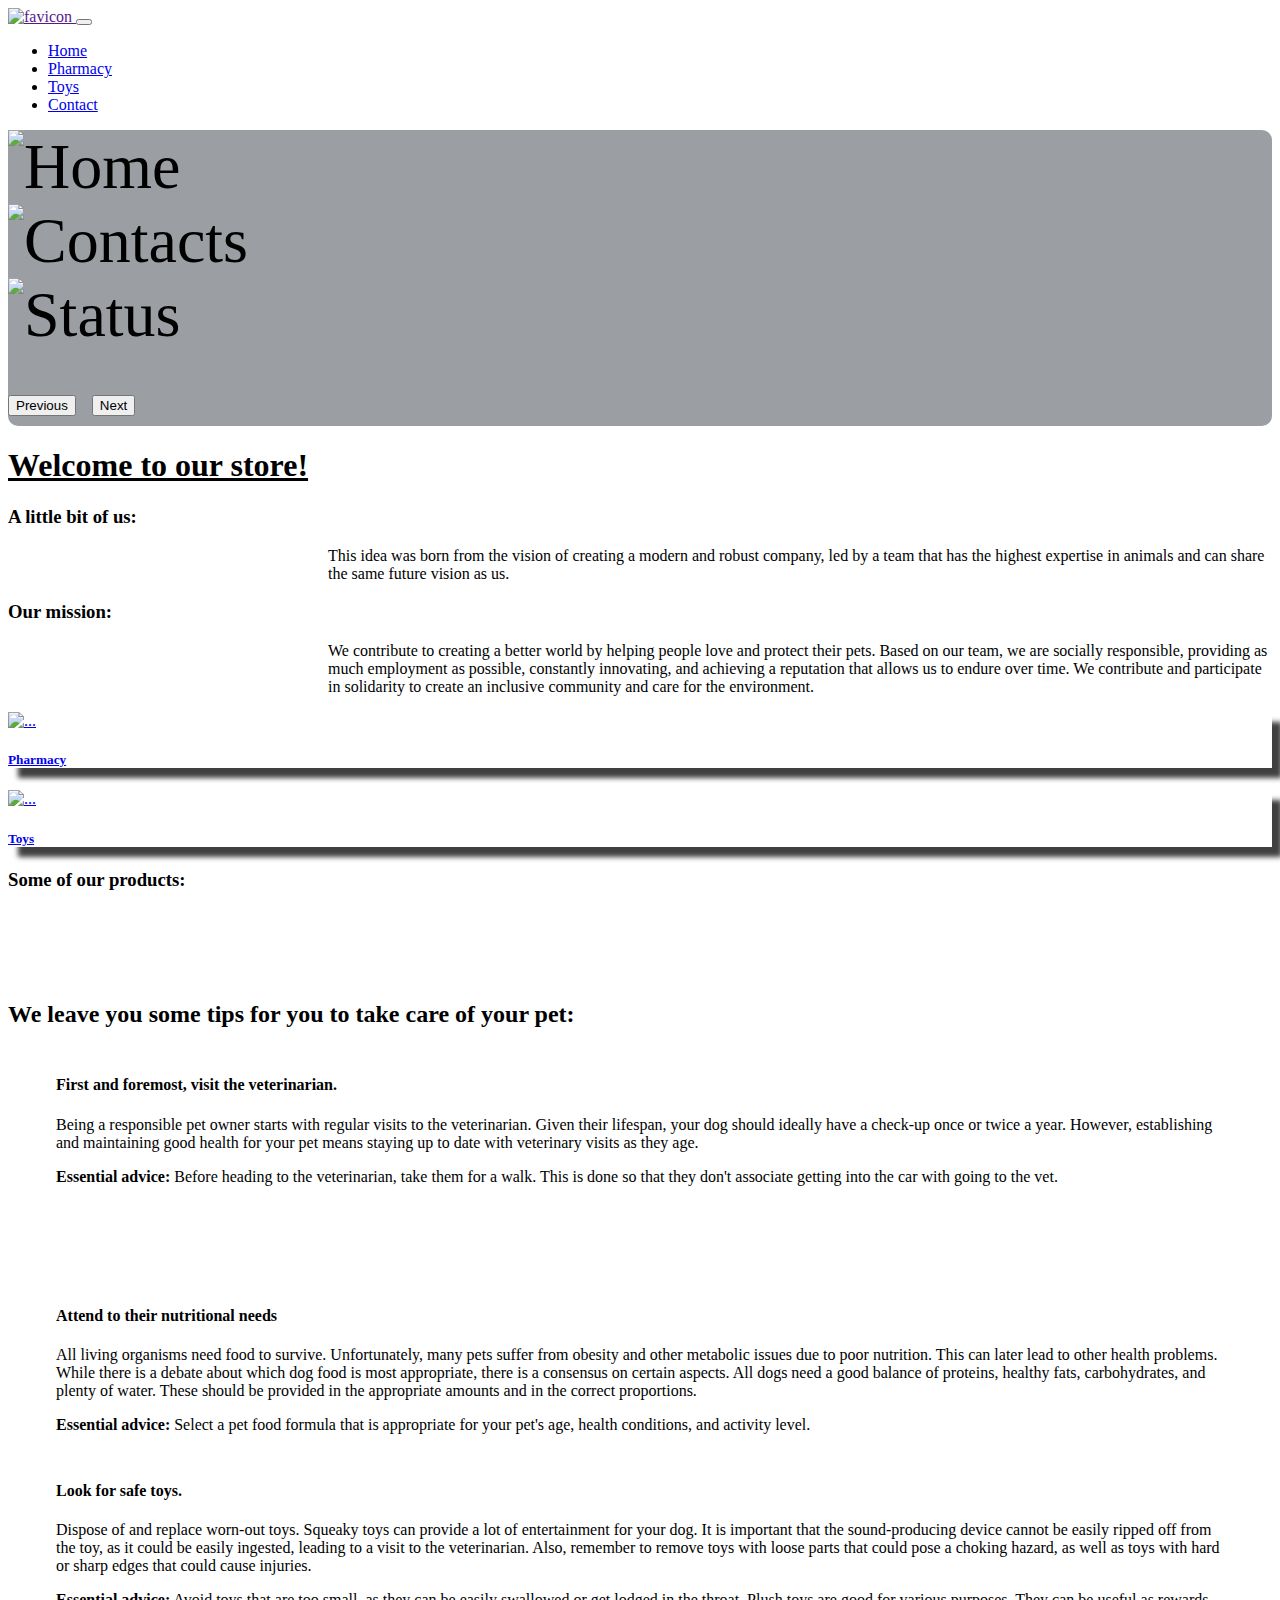
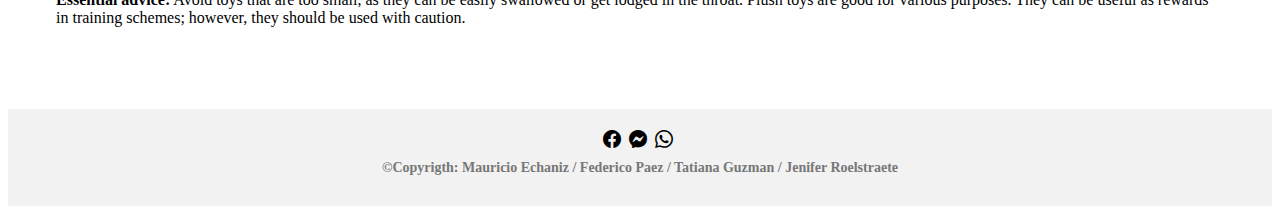
==== commit 2a6693f0: "cambios details, styleDetails" ====
--- a/index.html
+++ b/index.html
@@ -8,11 +8,9 @@
     <link href="https://cdn.jsdelivr.net/npm/bootstrap@5.3.0-alpha3/dist/css/bootstrap.min.css" rel="stylesheet"
         integrity="sha384-KK94CHFLLe+nY2dmCWGMq91rCGa5gtU4mk92HdvYe+M/SXH301p5ILy+dN9+nJOZ" crossorigin="anonymous">
     <link rel="stylesheet" href="https://cdn.jsdelivr.net/npm/bootstrap-icons@1.10.5/font/bootstrap-icons.css">
-    <link rel="stylesheet" href="https://cdnjs.cloudflare.com/ajax/libs/animate.css/4.1.1/animate.min.css" />
-    <link rel="stylesheet" href="https://fonts.googleapis.com/css2?family=Crimson+Pro&family=Literata">
+    <link rel="stylesheet" href="https://cdnjs.cloudflare.com/ajax/libs/animate.css/4.1.1/animate.min.css"/>
     <link rel="stylesheet" href="./assets/style.css/stylehome.css">
-    <link rel="stylesheet" href="./assets/style.css/style.css">
-    <link rel="shortcut icon" href="./assets/images/logoLorem-removebg-preview.png" type="image/x-icon">
+    <link rel="shortcut icon" href="./assets/images/favicon.jpg" type="image/x-icon">
     <title>Home</title>
 </head>
 
@@ -20,19 +18,18 @@
     <header>
 
         <nav class="navbar navbar-expand-md">
-            <div class="container-fluid d-flex justify-content-between  px-5">
+            <div class="container-fluid d-flex justify-content-around px-5">
+                <a href="">
+                    <img id="favicon" src="./assets/images/favicon.jpg" alt="favicon">
+
+                </a>
                 <button class="navbar-toggler" type="button" data-bs-toggle="collapse" data-bs-target="#navbarNav"
                     aria-controls="navbarNav" aria-expanded="false" aria-label="Toggle navigation">
                     <span class="navbar-toggler-icon"></span>
                 </button>
-                <a href="">
-                    <img id="favicon" src="./assets/images/logoLorem-removebg-preview.png" alt="favicon">
 
-                </a>
-
-
-                <div class="collapse navbar-collapse flex-grow-0 text-center" id="navbarNav">
-                    <ul class="navbar-nav text-center">
+                <div class="collapse navbar-collapse flex-grow-0" id="navbarNav">
+                    <ul class="navbar-nav">
                         <li class="nav-item">
                             <a class="nav-link" aria-current="page" href="#">Home</a>
                         </li>
@@ -47,246 +44,137 @@
                             <a class="nav-link" href="./assets/HTMLpages/contact.html">Contact</a>
                         </li>
                     </ul>
-
                 </div>
             </div>
         </nav>
-
     </header>
     <main id="app">
-
-        <section class="carousel-contenedor">
-            <div id="carouselExampleRide" class="carousel slide" data-bs-ride="true">
-                <div class="carousel-inner w-100 ">
-                    <div class="carousel-item active">
-                        <img src="./assets/images/banner1.jpg"
-                            class="d-block w-100 object-fit-cover img-fluid carousel-img" alt="Home">
+        <div class="d-flex flex-column align-items-center p-3">
+            <section class="carousel-contenedor">
+              <div id="carouselExampleRide" class="carousel slide p-2 caja-carousel align-items-center" data-bs-ride="true">
+                <div class="carousel-inner w-70 ">
+                  <div class="carousel-item active">
+                    <img src="https://mundomascotashop.com.ar/wp-content/uploads/2020/10/banner-de-higiene.jpg" class="d-block w-100 carousel-img" alt="Home">
+                  </div>
+                  <div class="carousel-item">
+                    <img src="https://petplanetshop.com.ar/images/carousel_item_image_mobile/1?w=500&h=&fit=contain&dpr=2.625&q=80" class="d-block w-100 carousel-img" alt="Contacts">
+                  </div>
+                  <div class="carousel-item">
+                    <img src="https://rocospetshop.com.ar/wp-content/uploads/2021/04/slide-02.jpg" class="d-block w-100 carousel-img" alt="Status">
+                  </div>
+                </div>
+                <button class="carousel-control-prev" type="button" data-bs-target="#carouselExampleRide" data-bs-slide="prev">
+                    <span class="carousel-control-prev-icon" aria-hidden="true"></span>
+                    <span class="visually-hidden">Previous</span>
+                  </button>
+                  <button class="carousel-control-next" type="button" data-bs-target="#carouselExampleRide" data-bs-slide="next">
+                    <span class="carousel-control-next-icon" aria-hidden="true"></span>
+                    <span class="visually-hidden">Next</span>
+                  </button>
+              </div>
+            </section>
+         </div>
+         <section class="">
+            <div class="">
+                <h1 class="animate__animated animate__backInLeft text-center"><u> Welcome to our store!</u></h1>
+             </div>
+             <div>
+                <h3 class=" text-center">A little bit of us:</h3>
+                <p class="border border-2  w-50 text-center ms-20 " >This idea was born from the vision of creating a modern and robust company, led by a team that has the highest expertise in animals and can share the same future vision as us.</p>
+                <h3 class=" text-center">Our mission:</h3>
+                <p class="border border-2  w-50 text-center ms-20 ">We contribute to creating a better world by helping people love and protect their pets. Based on our team, we are socially responsible, providing as much employment as possible, constantly innovating, and achieving a reputation that allows us to endure over time. We contribute and participate in solidarity to create an inclusive community and care for the environment.</p>
+             </div>
+         </section>
+         <article class="p-3">
+            <div class="d-flex align-items-center justify-content-around ">
+                <a href="./assets/HTMLpages/pharmacy.html">
+                    <div class="card text-bg-dark cardfarjug animate__animated animate__backInLeft card:hover">
+                        <img class="imagen-farmacia " src="https://media.istockphoto.com/id/1190057330/es/foto/estetoscopio-verde-y-pata-3d.jpg?s=612x612&w=is&k=20&c=NiWtTYwxL1DYtP7OxFmjuPR6QluL-pPpv03Ljs2M88U=" class="card-img" alt="...">
+                        <div class="card-img-overlay">
+                        <h5 class="card-title text-black fs-2 text p-5">Pharmacy</h5>
+                        </div>
                     </div>
-                    <div class="carousel-item">
-                        <img src="./assets/images/banner2.jpg"
-                            class="d-block w-100 object-fit-cover img-fluid carousel-img" alt="Contacts">
-                    </div>
-                    <div class="carousel-item">
-                        <img src="https://cdn.discordapp.com/attachments/1085587226135646305/1111459431885045832/Catit_Homepage_Banner_Desktop.jpg"
-                            class="d-block w-100 object-fit-cover img-fluid carousel-img" alt="Status">
+               </a>
+               <a  href="./assets/HTMLpages/toys.html">
+                <div class="card text-bg-dark cardfarjug animate__animated  animate__backInRight card:hover" >
+                    <img class="imagen-farmacia " src="https://media.istockphoto.com/id/1317786896/es/foto/juguetes-para-perros.jpg?s=612x612&w=0&k=20&c=QK4k_c5pEQFdT6J8C7BemcHjZm89kADdLY7-HczPrAs=" class="card-img" alt="...">
+                    <div class="card-img-overlay">
+                    <h5 class="card-title text-black fs-2 text p-5">Toys</h5>
                     </div>
                 </div>
-                <button class="carousel-control-prev" type="button" data-bs-target="#carouselExampleRide"
-                    data-bs-slide="prev">
-                    <span class="carousel-control-prev-icon" aria-hidden="true"></span>
-                    <span class="visually-hidden">Previous</span>
-                </button>
-                <button class="carousel-control-next" type="button" data-bs-target="#carouselExampleRide"
-                    data-bs-slide="next">
-                    <span class="carousel-control-next-icon" aria-hidden="true"></span>
-                    <span class="visually-hidden">Next</span>
-                </button>
-            </div>
-        </section>
-
-
-        <section class="my-3">
-            <div class="container bg-fff card-border ">
-                <div class="row justify-content-center text-center ">
-                    <div class="col-12 ">
-                        <h1 class="animate__animated animate__backInLeft color-crema"><u> Welcome to our store!</u></h1>
-                    </div>
-                    <div class="col-12">
-                        <div class="card border-0 text-center mx-5 my-3">
-                            <div class="card-body">
-                                <h5 class="card-title">A little bit of us:</h5>
-                                <p class="card-text">This idea was born from the vision of creating a modern
-                                    and robust company, led by a team that has the highest expertise in animals and can
-                                    share
-                                    the same future vision as us.</p>
-                            </div>
-                        </div>
-
-                    </div>
-                </div>
-                <div class="row justify-content-center">
-                    <div class="col-12">
-                        <div class="card border-0 text-center mx-5 my-3">
-                            <div class="card-body">
-                                <h5 class="card-title">Our mission:</h5>
-                                <p class="card-text">We contribute to creating a better world by helping
-                                    people love and protect their pets. Based on our team, we are socially responsible,
-                                    providing as much employment as possible, constantly innovating, and achieving a
-                                    reputation
-                                    that allows us to endure over time. We contribute and participate in solidarity to
-                                    create an
-                                    inclusive community and care for the environment.</p>
-                            </div>
-                        </div>
-
-                    </div>
-                </div>
-            </div>
-        </section>
-        <article class=" container my-3">
-            <div class="row align-items-center justify-content-around ">
-
-                <div class="col-12 col-md-6 my-5">
-                    <a href="./assets/HTMLpages/pharmacy.html">
-
-                        <div class="card cardfarjug animate__animated animate__backInLeft card:hover">
-                            <img class="imagen-farmacia img-fluid object-fit-cover "
-                                src="./assets/images/perroenfermeria.jpeg"
-                                class="card-img" alt="...">
-                            <div class="card-img-overlay">
-                                <h5 class="card-title fs-2 text-black">Pharmacy</h5>
-                            </div>
-                        </div>
-                    </a>
-                </div>
-                <div class="col-12 col-md-6 my-5">
-                    <a href="./assets/HTMLpages/toys.html">
-                        <div class="card cardfarjug animate__animated  animate__backInRight card:hover">
-                            <img class="imagen-farmacia img-fluid object-fit-cover "
-                                src="https://media.istockphoto.com/id/1317786896/es/foto/juguetes-para-perros.jpg?s=612x612&w=0&k=20&c=QK4k_c5pEQFdT6J8C7BemcHjZm89kADdLY7-HczPrAs="
-                                class="card-img" alt="...">
-                            <div class="card-img-overlay">
-                                <h5 class="card-title text-black fs-2 text">Toys</h5>
-                            </div>
-                        </div>
-                    </a>
-
-                </div>
-
-            </div>
-        </article>
-
-        <article class="bg-fff d-none d-md-block">
+           </a>
+             </div>
+         </article>
+         <article>
             <div class="p-3 text-center">
                 <h3>Some of our products:</h3>
             </div>
-            <div id="carousel" class="carousel slide ms-5" data-ride="carousel">
+            <div id="carousel" class="carousel slide ms-5" data-ride="carousel" >
                 <div class="carousel-inner">
-                    <div class="carousel-item active">
-                        <div class="row">
-                            <div class="col" v-for="data of imagenesCarrusel1">
-                                <img class="imagen-carousel-2-home" v-bind:src="data.imagen" alt="">
-                            </div>
+                  <div class="carousel-item active">
+                    <div class="row">
+                      <div class="col" v-for="data of imagenesCarrusel1">
+                            <img class="imagen-carousel-2-home" v-bind:src="data.imagen" alt="">
+                      </div>
+                    </div>
+                  </div>
+                  <div class="carousel-item ">
+                    <div class="row">
+                        <div class="col" v-for="data of imagenesCarrusel2">
+                              <img class="imagen-carousel-2-home" v-bind:src="data.imagen" alt="">
                         </div>
-                    </div>
-                    <div class="carousel-item ">
-                        <div class="row">
-                            <div class="col" v-for="data of imagenesCarrusel2">
-                                <img class="imagen-carousel-2-home" v-bind:src="data.imagen" alt="">
-                            </div>
-                        </div>
-                    </div>
-                    <a class="carousel-control-prev" href="#carousel" role="button" data-slide="prev">
-                    </a>
-                    <a class="carousel-control-next" href="#carousel" role="button" data-slide="next">
-                    </a>
+                      </div>
                 </div>
-        </article>
-        <div class="patas pt-1 pb-5">
-            <div class="container">
-                <div class="row justify-content-center align-items-center mt-5 mb-2 py-5 bg-fff shadow border-top border-dark">
-                    <h2 class="text-center my-3 color-bg-titulo">We leave you some tips for you to take care of your
-                        pet:</h2>
-                    <div class="col-12 justify-content-center col-md-7 d-md-none">
-                        <video poster="https://rocospetshop.com.ar/wp-content/themes/rocas/videos/perro.jpg" class="rc-full-width" muted="" autoplay="" playsinline="" loop="">
-                            <source src="https://rocospetshop.com.ar/wp-content/themes/rocas/videos/perro.mp4" type="video/mp4">
-                            </video>
-                    </div>
-                    <div class="col-12 col-md-5">
-                        <h4>First and foremost, visit the veterinarian.</h4>
-                        <p>Being a responsible pet owner starts with regular visits to the veterinarian. Given their
-                            lifespan, your dog should ideally have a check-up once or twice a year. However,
-                            establishing
-                            and maintaining good health for your pet means staying up to date with veterinary visits as
-                            they
-                            age.</p>
-                        <p><strong>Essential advice:</strong>
-                            Before heading to the veterinarian, take them for a walk. This is done so that they don't
-                            associate getting into the car with going to the vet.</p>
-                    </div>
-                    <div class="col-12 col-md-7 justify-content-center d-none d-md-flex">
-                        <video poster="https://rocospetshop.com.ar/wp-content/themes/rocas/videos/perro.jpg" class="rc-full-width" muted="" autoplay="" playsinline="" loop="">
-                            <source src="https://rocospetshop.com.ar/wp-content/themes/rocas/videos/perro.mp4" type="video/mp4">
-                            </video>
-                    </div>
+                <a class="carousel-control-prev" href="#carousel" role="button" data-slide="prev">
+                </a>
+                <a class="carousel-control-next" href="#carousel" role="button" data-slide="next">      
+                </a>
+            </div>
+         </article>
+         <article>
+            <h2 class="text-center">We leave you some tips for you to take care of your pet:</h2>
+            <div class="d-flex m-3 gap-5">
+                <div class="">
+                    <h4>First and foremost, visit the veterinarian.</h4>
+                    <p>Being a responsible pet owner starts with regular visits to the veterinarian. Given their lifespan, your dog should ideally have a check-up once or twice a year. However, establishing and maintaining good health for your pet means staying up to date with veterinary visits as they age.</p>
+                    <p><strong>Essential advice:</strong>
+                        Before heading to the veterinarian, take them for a walk. This is done so that they don't associate getting into the car with going to the vet.</p>
+                </div>
+                <img src="https://images.pexels.com/photos/7788664/pexels-photo-7788664.jpeg?auto=compress&cs=tinysrgb&w=600" alt="">
+            </div>
+            <div class="d-flex m-3 gap-5">
+                <img class="" src="https://images.pexels.com/photos/6782551/pexels-photo-6782551.jpeg?auto=compress&cs=tinysrgb&w=600" alt="">
+                <div class=" ">
+                    <h4>Attend to their nutritional needs</h4>
+                    <p>All living organisms need food to survive. Unfortunately, many pets suffer from obesity and other metabolic issues due to poor nutrition. This can later lead to other health problems. While there is a debate about which dog food is most appropriate, there is a consensus on certain aspects.
 
-                </div>
-                <div class="row justify-content-center align-content-center my-5 py-5 bg-fff border-1 shadow">
-                    <div class="col-12 col-md-7">
-                        <!-- <img class="img-fluid"
-                    src="https://images.pexels.com/photos/6782551/pexels-photo-6782551.jpeg?auto=compress&cs=tinysrgb&w=600"
-                    alt=""> -->
-                        <video poster="https://rocospetshop.com.ar/wp-content/themes/rocas/videos/perro.jpg"
-                            class="w-100" muted="" autoplay="" playsinline="" loop="">
-                            <source src="https://rocospetshop.com.ar/wp-content/themes/rocas/videos/gato.mp4"
-                                type="video/mp4">
-                        </video>
-                    </div>
-                    <div class="col-12 col-md-5">
-                        <h4>Attend to their nutritional needs</h4>
-                        <p>All living organisms need food to survive. Unfortunately, many pets suffer from obesity and
-                            other
-                            metabolic issues due to poor nutrition. This can later lead to other health problems. While
-                            there is a debate about which dog food is most appropriate, there is a consensus on certain
-                            aspects.
-
-                            All dogs need a good balance of proteins, healthy fats, carbohydrates, and plenty of water.
-                            These should be provided in the appropriate amounts and in the correct proportions.</p>
-                        <p><strong>Essential advice:</strong> Select a pet food formula that is appropriate for your
-                            pet's
-                            age, health conditions, and activity level.</p>
-                    </div>
-                </div>
-                <div class="row justify-content-center align-content-center my-2 py-5 bg-fff shadow">
-                    <div class="col-12 col-md-7  d-md-none">
-                        <img class="img-fluid imagen-inicio"
-                            src="https://cdn.discordapp.com/attachments/1085587226135646305/1111454857686155355/forevervetscom_556295960.gif"
-                            alt="">
-                    </div>
-                    <div class="col-12 col-md-5">
-                        <h4>Look for safe toys.</h4>
-                        <p>Dispose of and replace worn-out toys. Squeaky toys can provide a lot of entertainment for
-                            your
-                            dog. It is important that the sound-producing device cannot be easily ripped off from the
-                            toy,
-                            as it could be easily ingested, leading to a visit to the veterinarian. Also, remember to
-                            remove
-                            toys with loose parts that could pose a choking hazard, as well as toys with hard or sharp
-                            edges
-                            that could cause injuries.</p>
-                        <p><strong>Essential advice:</strong> Avoid toys that are too small, as they can be easily
-                            swallowed
-                            or get lodged in the throat. Plush toys are good for various purposes. They can be useful as
-                            rewards in training schemes; however, they should be used with caution.</p>
-                    </div>
-                    <div class="col-12 col-md-7 d-none d-md-flex">
-                        <img class="img-fluid imagen-inicio"
-                            src="https://cdn.discordapp.com/attachments/1085587226135646305/1111454857686155355/forevervetscom_556295960.gif"
-                            alt="">
-                    </div>
+                        All dogs need a good balance of proteins, healthy fats, carbohydrates, and plenty of water. These should be provided in the appropriate amounts and in the correct proportions.</p>
+                    <p><strong>Essential advice:</strong> Select a pet food formula that is appropriate for your pet's age, health conditions, and activity level.</p>
                 </div>
             </div>
+            <div class="d-flex m-3 gap-5">
+                <div class="">
+                    <h4>Look for safe toys.</h4>
+                    <p>Dispose of and replace worn-out toys. Squeaky toys can provide a lot of entertainment for your dog. It is important that the sound-producing device cannot be easily ripped off from the toy, as it could be easily ingested, leading to a visit to the veterinarian. Also, remember to remove toys with loose parts that could pose a choking hazard, as well as toys with hard or sharp edges that could cause injuries.</p>
+                    <p><strong>Essential advice:</strong> Avoid toys that are too small, as they can be easily swallowed or get lodged in the throat. Plush toys are good for various purposes. They can be useful as rewards in training schemes; however, they should be used with caution.</p>
+                </div>
+                <img class="" src="https://images.pexels.com/photos/14084426/pexels-photo-14084426.jpeg?auto=compress&cs=tinysrgb&w=600" alt="">
+            </div>
+         </article>
+    </main>
+    <footer class="footer">
+        <div class="footer-column">
+            <p>
+                <i class="bi bi-facebook"></i>
+                <i class="bi bi-messenger"></i>
+                <i class="bi bi-whatsapp"></i>
+            </p>
         </div>
-    </main>
+        <div class="footer-column">
+            <h5>&copy;Copyrigth: Mauricio Echaniz / Federico Paez / Tatiana Guzman / Jenifer Roelstraete</h5>
+        </div>
+    </footer>
     
-        <svg class="w-100" xmlns="http://www.w3.org/2000/svg" viewBox="0 0 1440 320">
-            <path fill="#F08251" fill-opacity="1"
-                d="M0,288L48,266.7C96,245,192,203,288,186.7C384,171,480,181,576,197.3C672,213,768,235,864,240C960,245,1056,235,1152,234.7C1248,235,1344,245,1392,250.7L1440,256L1440,320L1392,320C1344,320,1248,320,1152,320C1056,320,960,320,864,320C768,320,672,320,576,320C480,320,384,320,288,320C192,320,96,320,48,320L0,320Z">
-            </path>
-        </svg>
-
-        <footer class="footer">
-            <div class="footer-column">
-                <p>
-                    <i class="bi bi-facebook"></i>
-                    <i class="bi bi-messenger"></i>
-                    <i class="bi bi-whatsapp"></i>
-                </p>
-            </div>
-            <div class="footer-column">
-                <h5>&copy;Copyrigth: Mauricio Echaniz / Federico Paez / Tatiana Guzman / Jenifer Roelstraete</h5>
-            </div>
-        </footer>
 
     <script src="https://cdn.jsdelivr.net/npm/bootstrap@5.3.0-alpha3/dist/js/bootstrap.bundle.min.js"
         integrity="sha384-ENjdO4Dr2bkBIFxQpeoTz1HIcje39Wm4jDKdf19U8gI4ddQ3GYNS7NTKfAdVQSZe"
--- a/assets/style.css/stylehome.css
+++ b/assets/style.css/stylehome.css
@@ -10,9 +10,37 @@
 p i{
     font-size: 2rem;
 }
-nav, footer{
-    background-color: #ABE5C9 !important;
+
+.footer {
+    display: flex;
+    flex-direction: column;
+    align-items: center;
+    background-color: #f2f2f2;
+    padding: 20px;
 }
+
+.footer-column {
+    display: flex;
+    flex-direction: column;
+    align-items: center;
+    margin-bottom: 10px;
+}
+
+.footer p, .footer h5 {
+    margin: 0;
+}
+
+.footer p i {
+    margin-right: 4px;
+    color: #000;
+    font-size: 18px;
+}
+
+.footer h5 {
+    font-size: 14px;
+    color: #777;
+}
+
 .carousel-img {
     height: 60vh !important;
 
@@ -27,8 +55,8 @@
 
 } 
 .imagen-farmacia {
-    width: 100% !important;
-    height: 15rem !important;
+    width: 20vw !important;
+    height: 30vh !important;
     padding-top: 6rem !;
 }
 .imagen-carousel-2-home {
@@ -49,7 +77,7 @@
 .m-3{
     margin: 3rem !important;
 }
-.card-hover:hover{
+.card:hover{
     -webkit-transform:scale(1.1);transform:scale(1.1) !important;
     overflow:hidden !important;
     transition: 1.5s !important;
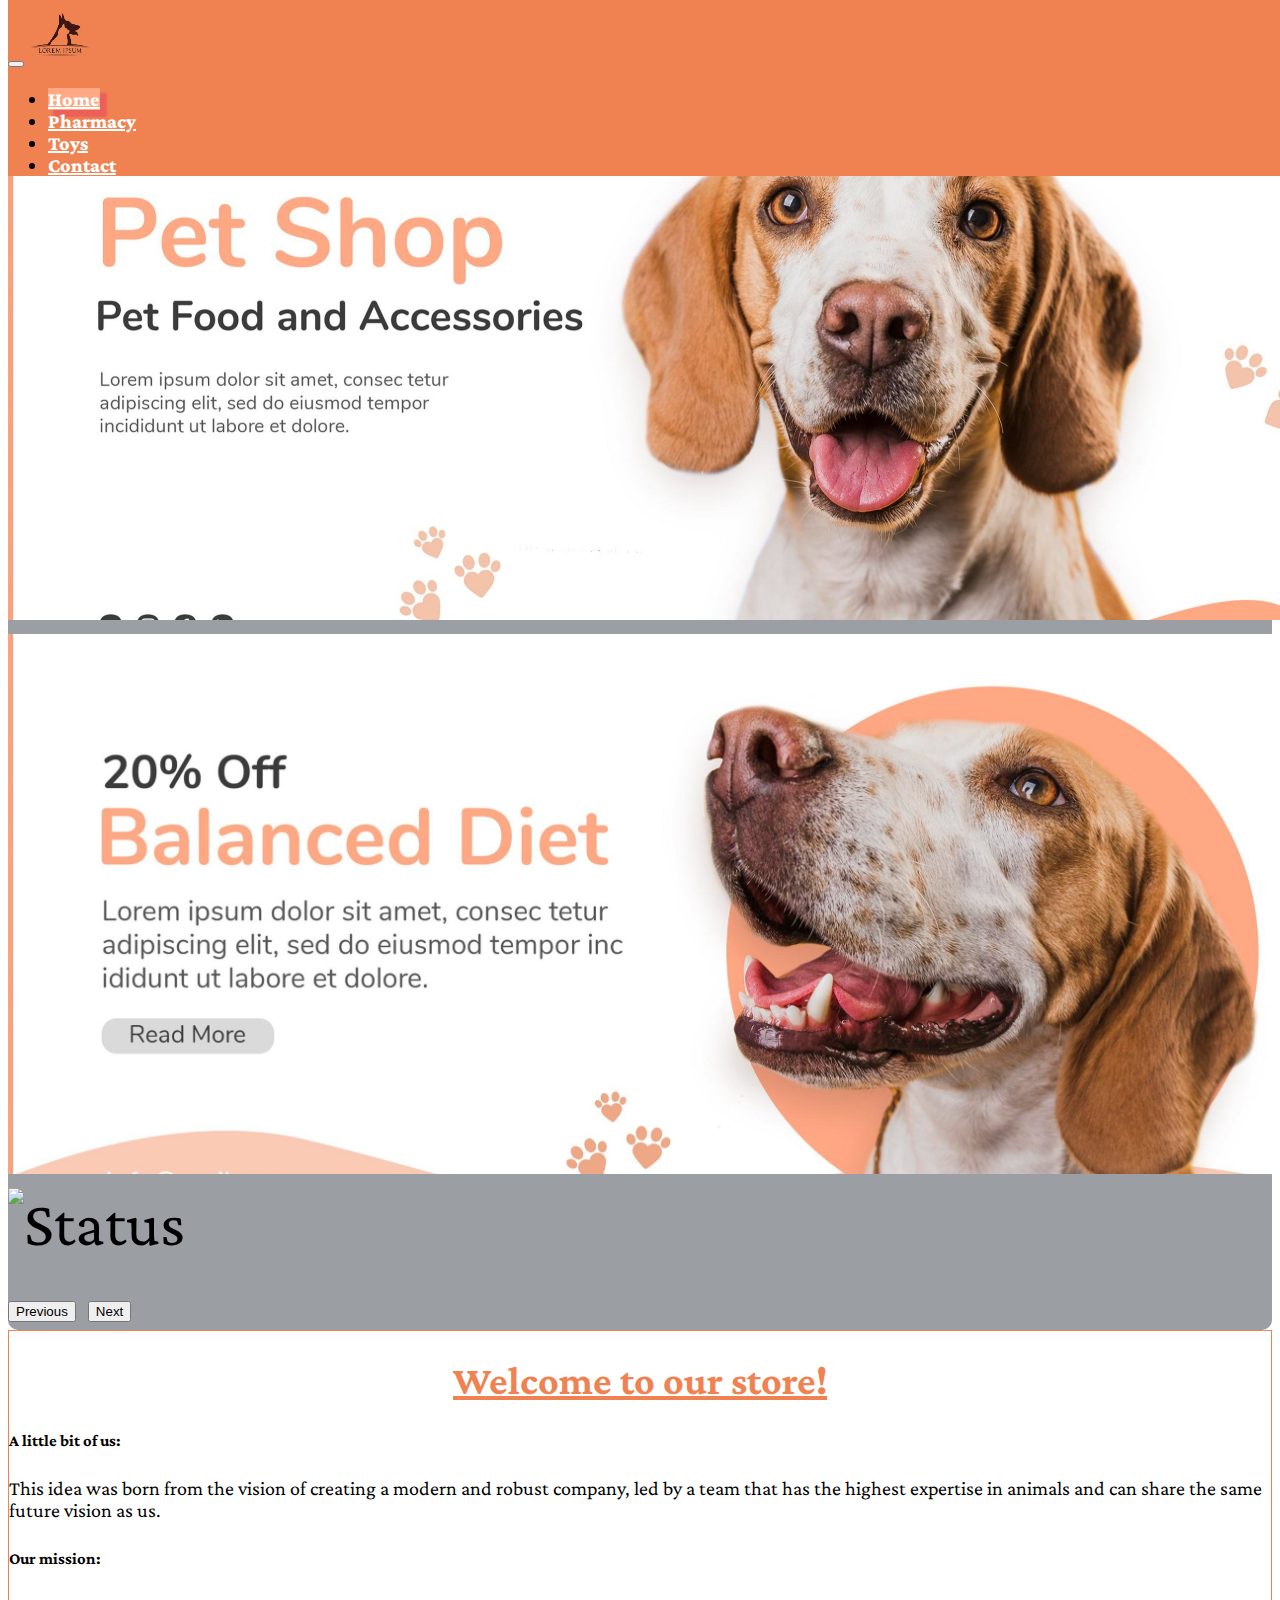
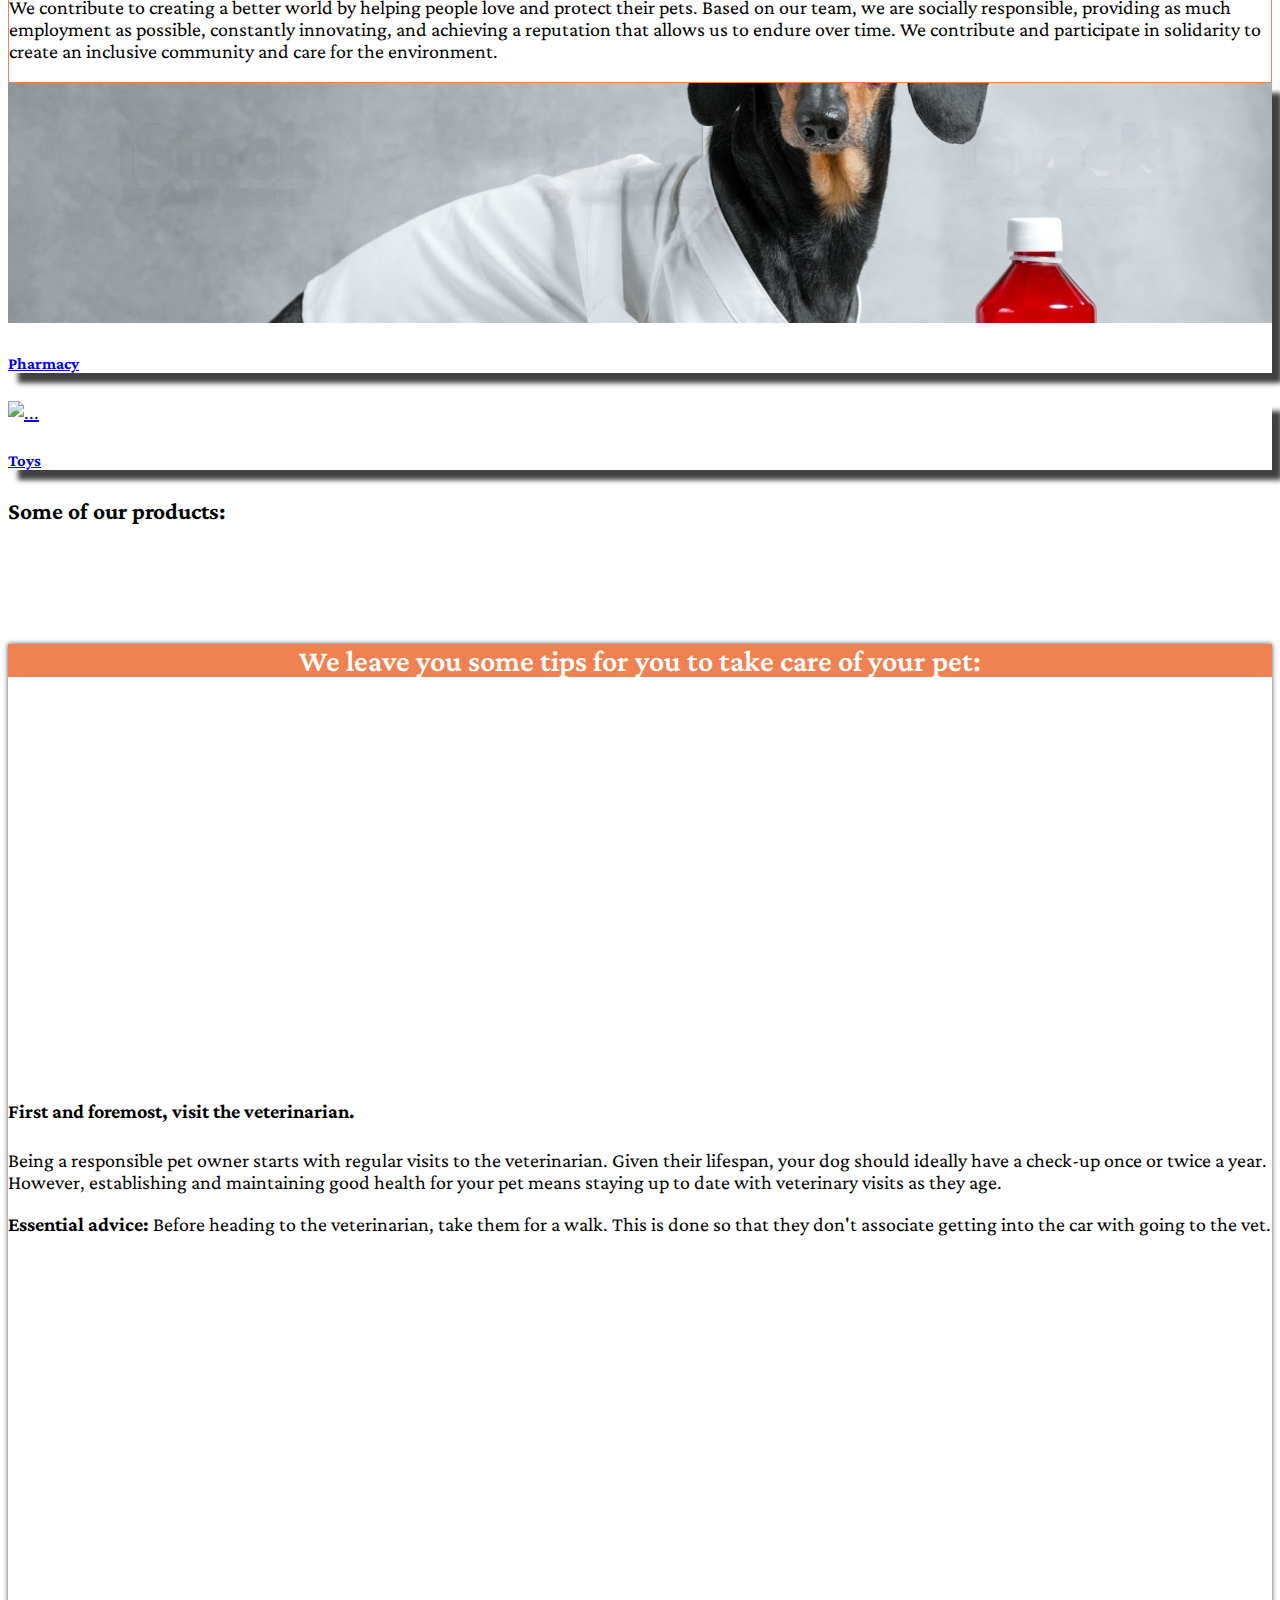
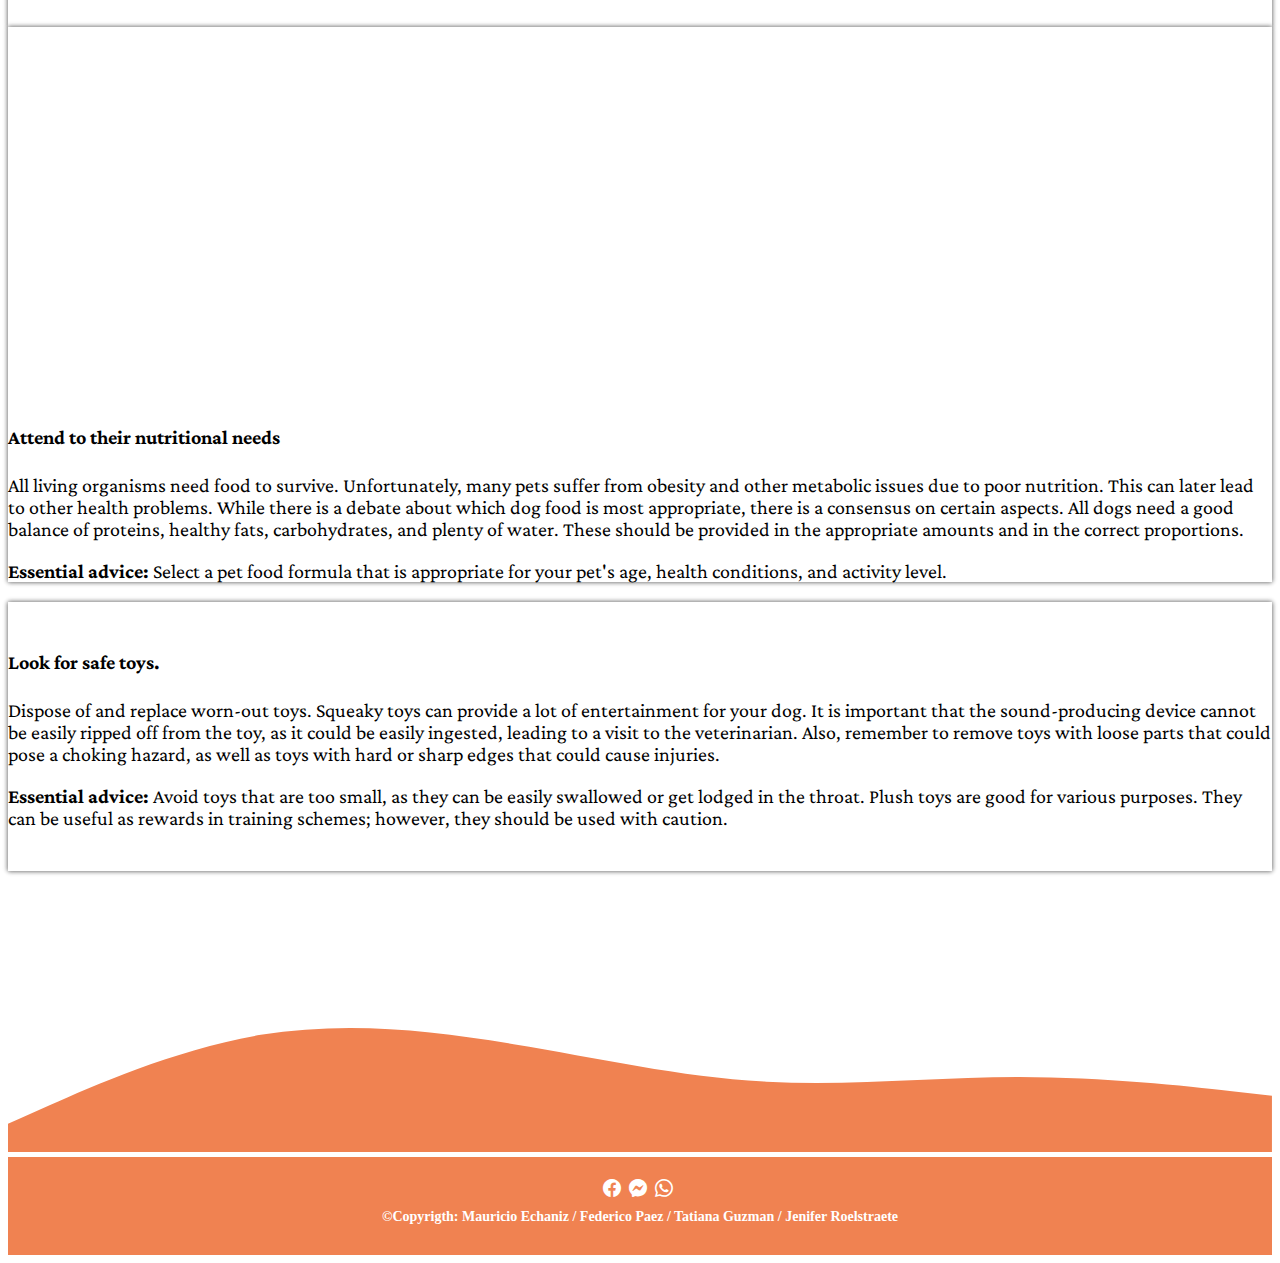
==== commit 7400ecd5: "pull repositorio fede" ====
--- a/index.html
+++ b/index.html
@@ -8,9 +8,11 @@
     <link href="https://cdn.jsdelivr.net/npm/bootstrap@5.3.0-alpha3/dist/css/bootstrap.min.css" rel="stylesheet"
         integrity="sha384-KK94CHFLLe+nY2dmCWGMq91rCGa5gtU4mk92HdvYe+M/SXH301p5ILy+dN9+nJOZ" crossorigin="anonymous">
     <link rel="stylesheet" href="https://cdn.jsdelivr.net/npm/bootstrap-icons@1.10.5/font/bootstrap-icons.css">
-    <link rel="stylesheet" href="https://cdnjs.cloudflare.com/ajax/libs/animate.css/4.1.1/animate.min.css"/>
+    <link rel="stylesheet" href="https://cdnjs.cloudflare.com/ajax/libs/animate.css/4.1.1/animate.min.css" />
+    <link rel="stylesheet" href="https://fonts.googleapis.com/css2?family=Crimson+Pro&family=Literata">
     <link rel="stylesheet" href="./assets/style.css/stylehome.css">
-    <link rel="shortcut icon" href="./assets/images/favicon.jpg" type="image/x-icon">
+    <link rel="stylesheet" href="./assets/style.css/style.css">
+    <link rel="shortcut icon" href="./assets/images/logoLorem-removebg-preview.png" type="image/x-icon">
     <title>Home</title>
 </head>
 
@@ -18,18 +20,19 @@
     <header>
 
         <nav class="navbar navbar-expand-md">
-            <div class="container-fluid d-flex justify-content-around px-5">
-                <a href="">
-                    <img id="favicon" src="./assets/images/favicon.jpg" alt="favicon">
-
-                </a>
+            <div class="container-fluid d-flex justify-content-between  px-5">
                 <button class="navbar-toggler" type="button" data-bs-toggle="collapse" data-bs-target="#navbarNav"
                     aria-controls="navbarNav" aria-expanded="false" aria-label="Toggle navigation">
                     <span class="navbar-toggler-icon"></span>
                 </button>
-
-                <div class="collapse navbar-collapse flex-grow-0" id="navbarNav">
-                    <ul class="navbar-nav">
+                <a href="">
+                    <img id="favicon" src="./assets/images/logoLorem-removebg-preview.png" alt="favicon">
+
+                </a>
+
+
+                <div class="collapse navbar-collapse flex-grow-0 text-center" id="navbarNav">
+                    <ul class="navbar-nav text-center">
                         <li class="nav-item">
                             <a class="nav-link" aria-current="page" href="#">Home</a>
                         </li>
@@ -44,137 +47,243 @@
                             <a class="nav-link" href="./assets/HTMLpages/contact.html">Contact</a>
                         </li>
                     </ul>
+
                 </div>
             </div>
         </nav>
+
     </header>
     <main id="app">
-        <div class="d-flex flex-column align-items-center p-3">
-            <section class="carousel-contenedor">
-              <div id="carouselExampleRide" class="carousel slide p-2 caja-carousel align-items-center" data-bs-ride="true">
-                <div class="carousel-inner w-70 ">
-                  <div class="carousel-item active">
-                    <img src="https://mundomascotashop.com.ar/wp-content/uploads/2020/10/banner-de-higiene.jpg" class="d-block w-100 carousel-img" alt="Home">
-                  </div>
-                  <div class="carousel-item">
-                    <img src="https://petplanetshop.com.ar/images/carousel_item_image_mobile/1?w=500&h=&fit=contain&dpr=2.625&q=80" class="d-block w-100 carousel-img" alt="Contacts">
-                  </div>
-                  <div class="carousel-item">
-                    <img src="https://rocospetshop.com.ar/wp-content/uploads/2021/04/slide-02.jpg" class="d-block w-100 carousel-img" alt="Status">
-                  </div>
-                </div>
-                <button class="carousel-control-prev" type="button" data-bs-target="#carouselExampleRide" data-bs-slide="prev">
+
+        <section class="carousel-contenedor">
+            <div id="carouselExampleRide" class="carousel slide" data-bs-ride="true">
+                <div class="carousel-inner w-100 ">
+                    <div class="carousel-item active">
+                        <img src="./assets/images/banner1.jpg"
+                            class="d-block w-100 object-fit-cover img-fluid carousel-img" alt="Home">
+                    </div>
+                    <div class="carousel-item">
+                        <img src="./assets/images/banner2.jpg"
+                            class="d-block w-100 object-fit-cover img-fluid carousel-img" alt="Contacts">
+                    </div>
+                    <div class="carousel-item">
+                        <img src="https://cdn.discordapp.com/attachments/1085587226135646305/1111459431885045832/Catit_Homepage_Banner_Desktop.jpg"
+                            class="d-block w-100 object-fit-cover img-fluid carousel-img" alt="Status">
+                    </div>
+                </div>
+                <button class="carousel-control-prev" type="button" data-bs-target="#carouselExampleRide"
+                    data-bs-slide="prev">
                     <span class="carousel-control-prev-icon" aria-hidden="true"></span>
                     <span class="visually-hidden">Previous</span>
-                  </button>
-                  <button class="carousel-control-next" type="button" data-bs-target="#carouselExampleRide" data-bs-slide="next">
+                </button>
+                <button class="carousel-control-next" type="button" data-bs-target="#carouselExampleRide"
+                    data-bs-slide="next">
                     <span class="carousel-control-next-icon" aria-hidden="true"></span>
                     <span class="visually-hidden">Next</span>
-                  </button>
-              </div>
-            </section>
-         </div>
-         <section class="">
-            <div class="">
-                <h1 class="animate__animated animate__backInLeft text-center"><u> Welcome to our store!</u></h1>
-             </div>
-             <div>
-                <h3 class=" text-center">A little bit of us:</h3>
-                <p class="border border-2  w-50 text-center ms-20 " >This idea was born from the vision of creating a modern and robust company, led by a team that has the highest expertise in animals and can share the same future vision as us.</p>
-                <h3 class=" text-center">Our mission:</h3>
-                <p class="border border-2  w-50 text-center ms-20 ">We contribute to creating a better world by helping people love and protect their pets. Based on our team, we are socially responsible, providing as much employment as possible, constantly innovating, and achieving a reputation that allows us to endure over time. We contribute and participate in solidarity to create an inclusive community and care for the environment.</p>
-             </div>
-         </section>
-         <article class="p-3">
-            <div class="d-flex align-items-center justify-content-around ">
-                <a href="./assets/HTMLpages/pharmacy.html">
-                    <div class="card text-bg-dark cardfarjug animate__animated animate__backInLeft card:hover">
-                        <img class="imagen-farmacia " src="https://media.istockphoto.com/id/1190057330/es/foto/estetoscopio-verde-y-pata-3d.jpg?s=612x612&w=is&k=20&c=NiWtTYwxL1DYtP7OxFmjuPR6QluL-pPpv03Ljs2M88U=" class="card-img" alt="...">
-                        <div class="card-img-overlay">
-                        <h5 class="card-title text-black fs-2 text p-5">Pharmacy</h5>
-                        </div>
-                    </div>
-               </a>
-               <a  href="./assets/HTMLpages/toys.html">
-                <div class="card text-bg-dark cardfarjug animate__animated  animate__backInRight card:hover" >
-                    <img class="imagen-farmacia " src="https://media.istockphoto.com/id/1317786896/es/foto/juguetes-para-perros.jpg?s=612x612&w=0&k=20&c=QK4k_c5pEQFdT6J8C7BemcHjZm89kADdLY7-HczPrAs=" class="card-img" alt="...">
-                    <div class="card-img-overlay">
-                    <h5 class="card-title text-black fs-2 text p-5">Toys</h5>
-                    </div>
-                </div>
-           </a>
-             </div>
-         </article>
-         <article>
+                </button>
+            </div>
+        </section>
+
+
+        <section class="my-3">
+            <div class="container bg-fff card-border ">
+                <div class="row justify-content-center text-center ">
+                    <div class="col-12 ">
+                        <h1 class="animate__animated animate__backInLeft color-crema"><u> Welcome to our store!</u></h1>
+                    </div>
+                    <div class="col-12">
+                        <div class="card border-0 text-center mx-5 my-3">
+                            <div class="card-body">
+                                <h5 class="card-title">A little bit of us:</h5>
+                                <p class="card-text">This idea was born from the vision of creating a modern
+                                    and robust company, led by a team that has the highest expertise in animals and can
+                                    share
+                                    the same future vision as us.</p>
+                            </div>
+                        </div>
+
+                    </div>
+                </div>
+                <div class="row justify-content-center">
+                    <div class="col-12">
+                        <div class="card border-0 text-center mx-5 my-3">
+                            <div class="card-body">
+                                <h5 class="card-title">Our mission:</h5>
+                                <p class="card-text">We contribute to creating a better world by helping
+                                    people love and protect their pets. Based on our team, we are socially responsible,
+                                    providing as much employment as possible, constantly innovating, and achieving a
+                                    reputation
+                                    that allows us to endure over time. We contribute and participate in solidarity to
+                                    create an
+                                    inclusive community and care for the environment.</p>
+                            </div>
+                        </div>
+
+                    </div>
+                </div>
+            </div>
+        </section>
+        <article class=" container my-3">
+            <div class="row align-items-center justify-content-around ">
+
+                <div class="col-12 col-md-6 my-5">
+                    <a href="./assets/HTMLpages/pharmacy.html">
+
+                        <div class="card cardfarjug animate__animated animate__backInLeft card:hover">
+                            <img class="imagen-farmacia img-fluid object-fit-cover "
+                                src="./assets/images/perroenfermeria.jpeg"
+                                class="card-img" alt="...">
+                            <div class="card-img-overlay">
+                                <h5 class="card-title fs-2 text-black">Pharmacy</h5>
+                            </div>
+                        </div>
+                    </a>
+                </div>
+                <div class="col-12 col-md-6 my-5">
+                    <a href="./assets/HTMLpages/toys.html">
+                        <div class="card cardfarjug animate__animated  animate__backInRight card:hover">
+                            <img class="imagen-farmacia img-fluid object-fit-cover "
+                                src="https://media.istockphoto.com/id/1317786896/es/foto/juguetes-para-perros.jpg?s=612x612&w=0&k=20&c=QK4k_c5pEQFdT6J8C7BemcHjZm89kADdLY7-HczPrAs="
+                                class="card-img" alt="...">
+                            <div class="card-img-overlay">
+                                <h5 class="card-title text-black fs-2 text">Toys</h5>
+                            </div>
+                        </div>
+                    </a>
+
+                </div>
+
+            </div>
+        </article>
+
+        <article class="bg-fff d-none d-md-block">
             <div class="p-3 text-center">
                 <h3>Some of our products:</h3>
             </div>
-            <div id="carousel" class="carousel slide ms-5" data-ride="carousel" >
+            <div id="carousel" class="carousel slide ms-5" data-ride="carousel">
                 <div class="carousel-inner">
-                  <div class="carousel-item active">
-                    <div class="row">
-                      <div class="col" v-for="data of imagenesCarrusel1">
-                            <img class="imagen-carousel-2-home" v-bind:src="data.imagen" alt="">
-                      </div>
-                    </div>
-                  </div>
-                  <div class="carousel-item ">
-                    <div class="row">
-                        <div class="col" v-for="data of imagenesCarrusel2">
-                              <img class="imagen-carousel-2-home" v-bind:src="data.imagen" alt="">
-                        </div>
-                      </div>
-                </div>
-                <a class="carousel-control-prev" href="#carousel" role="button" data-slide="prev">
-                </a>
-                <a class="carousel-control-next" href="#carousel" role="button" data-slide="next">      
-                </a>
-            </div>
-         </article>
-         <article>
-            <h2 class="text-center">We leave you some tips for you to take care of your pet:</h2>
-            <div class="d-flex m-3 gap-5">
-                <div class="">
-                    <h4>First and foremost, visit the veterinarian.</h4>
-                    <p>Being a responsible pet owner starts with regular visits to the veterinarian. Given their lifespan, your dog should ideally have a check-up once or twice a year. However, establishing and maintaining good health for your pet means staying up to date with veterinary visits as they age.</p>
-                    <p><strong>Essential advice:</strong>
-                        Before heading to the veterinarian, take them for a walk. This is done so that they don't associate getting into the car with going to the vet.</p>
-                </div>
-                <img src="https://images.pexels.com/photos/7788664/pexels-photo-7788664.jpeg?auto=compress&cs=tinysrgb&w=600" alt="">
-            </div>
-            <div class="d-flex m-3 gap-5">
-                <img class="" src="https://images.pexels.com/photos/6782551/pexels-photo-6782551.jpeg?auto=compress&cs=tinysrgb&w=600" alt="">
-                <div class=" ">
-                    <h4>Attend to their nutritional needs</h4>
-                    <p>All living organisms need food to survive. Unfortunately, many pets suffer from obesity and other metabolic issues due to poor nutrition. This can later lead to other health problems. While there is a debate about which dog food is most appropriate, there is a consensus on certain aspects.
-
-                        All dogs need a good balance of proteins, healthy fats, carbohydrates, and plenty of water. These should be provided in the appropriate amounts and in the correct proportions.</p>
-                    <p><strong>Essential advice:</strong> Select a pet food formula that is appropriate for your pet's age, health conditions, and activity level.</p>
-                </div>
-            </div>
-            <div class="d-flex m-3 gap-5">
-                <div class="">
-                    <h4>Look for safe toys.</h4>
-                    <p>Dispose of and replace worn-out toys. Squeaky toys can provide a lot of entertainment for your dog. It is important that the sound-producing device cannot be easily ripped off from the toy, as it could be easily ingested, leading to a visit to the veterinarian. Also, remember to remove toys with loose parts that could pose a choking hazard, as well as toys with hard or sharp edges that could cause injuries.</p>
-                    <p><strong>Essential advice:</strong> Avoid toys that are too small, as they can be easily swallowed or get lodged in the throat. Plush toys are good for various purposes. They can be useful as rewards in training schemes; however, they should be used with caution.</p>
-                </div>
-                <img class="" src="https://images.pexels.com/photos/14084426/pexels-photo-14084426.jpeg?auto=compress&cs=tinysrgb&w=600" alt="">
-            </div>
-         </article>
+                    <div class="carousel-item active">
+                        <div class="row">
+                            <div class="col" v-for="data of imagenesCarrusel1">
+                                <img class="imagen-carousel-2-home" v-bind:src="data.imagen" alt="">
+                            </div>
+                        </div>
+                    </div>
+                    <div class="carousel-item ">
+                        <div class="row">
+                            <div class="col" v-for="data of imagenesCarrusel2">
+                                <img class="imagen-carousel-2-home" v-bind:src="data.imagen" alt="">
+                            </div>
+                        </div>
+                    </div>
+                    <a class="carousel-control-prev" href="#carousel" role="button" data-slide="prev">
+                    </a>
+                    <a class="carousel-control-next" href="#carousel" role="button" data-slide="next">
+                    </a>
+                </div>
+        </article>
+        <div class="patas pt-1 pb-5">
+            <div class="container">
+                <div class="row justify-content-center align-items-center mt-5 mb-2 py-5 bg-fff shadow border-top border-dark">
+                    <h2 class="text-center my-3 color-bg-titulo">We leave you some tips for you to take care of your
+                        pet:</h2>
+                    <div class="col-12 justify-content-center col-md-7 d-md-none">
+                        <video poster="https://rocospetshop.com.ar/wp-content/themes/rocas/videos/perro.jpg" class="rc-full-width" muted="" autoplay="" playsinline="" loop="">
+                            <source src="https://rocospetshop.com.ar/wp-content/themes/rocas/videos/perro.mp4" type="video/mp4">
+                            </video>
+                    </div>
+                    <div class="col-12 col-md-5">
+                        <h4>First and foremost, visit the veterinarian.</h4>
+                        <p>Being a responsible pet owner starts with regular visits to the veterinarian. Given their
+                            lifespan, your dog should ideally have a check-up once or twice a year. However,
+                            establishing
+                            and maintaining good health for your pet means staying up to date with veterinary visits as
+                            they
+                            age.</p>
+                        <p><strong>Essential advice:</strong>
+                            Before heading to the veterinarian, take them for a walk. This is done so that they don't
+                            associate getting into the car with going to the vet.</p>
+                    </div>
+                    <div class="col-12 col-md-7 justify-content-center d-none d-md-flex">
+                        <video poster="https://rocospetshop.com.ar/wp-content/themes/rocas/videos/perro.jpg" class="rc-full-width" muted="" autoplay="" playsinline="" loop="">
+                            <source src="https://rocospetshop.com.ar/wp-content/themes/rocas/videos/perro.mp4" type="video/mp4">
+                            </video>
+                    </div>
+
+                </div>
+                <div class="row justify-content-center align-content-center my-5 py-5 bg-fff border-1 shadow">
+                    <div class="col-12 col-md-7">
+                        <video poster="https://rocospetshop.com.ar/wp-content/themes/rocas/videos/perro.jpg"
+                            class="w-100" muted="" autoplay="" playsinline="" loop="">
+                            <source src="https://rocospetshop.com.ar/wp-content/themes/rocas/videos/gato.mp4"
+                                type="video/mp4">
+                        </video>
+                    </div>
+                    <div class="col-12 col-md-5">
+                        <h4>Attend to their nutritional needs</h4>
+                        <p>All living organisms need food to survive. Unfortunately, many pets suffer from obesity and
+                            other
+                            metabolic issues due to poor nutrition. This can later lead to other health problems. While
+                            there is a debate about which dog food is most appropriate, there is a consensus on certain
+                            aspects.
+
+                            All dogs need a good balance of proteins, healthy fats, carbohydrates, and plenty of water.
+                            These should be provided in the appropriate amounts and in the correct proportions.</p>
+                        <p><strong>Essential advice:</strong> Select a pet food formula that is appropriate for your
+                            pet's
+                            age, health conditions, and activity level.</p>
+                    </div>
+                </div>
+                <div class="row justify-content-center align-content-center my-2 py-5 bg-fff shadow">
+                    <div class="col-12 col-md-7  d-md-none">
+                        <img class="img-fluid imagen-inicio"
+                            src="https://cdn.discordapp.com/attachments/1085587226135646305/1111454857686155355/forevervetscom_556295960.gif"
+                            alt="">
+                    </div>
+                    <div class="col-12 col-md-5">
+                        <h4>Look for safe toys.</h4>
+                        <p>Dispose of and replace worn-out toys. Squeaky toys can provide a lot of entertainment for
+                            your
+                            dog. It is important that the sound-producing device cannot be easily ripped off from the
+                            toy,
+                            as it could be easily ingested, leading to a visit to the veterinarian. Also, remember to
+                            remove
+                            toys with loose parts that could pose a choking hazard, as well as toys with hard or sharp
+                            edges
+                            that could cause injuries.</p>
+                        <p><strong>Essential advice:</strong> Avoid toys that are too small, as they can be easily
+                            swallowed
+                            or get lodged in the throat. Plush toys are good for various purposes. They can be useful as
+                            rewards in training schemes; however, they should be used with caution.</p>
+                    </div>
+                    <div class="col-12 col-md-7 d-none d-md-flex">
+                        <img class="img-fluid imagen-inicio"
+                            src="https://cdn.discordapp.com/attachments/1085587226135646305/1111454857686155355/forevervetscom_556295960.gif"
+                            alt="">
+                    </div>
+                </div>
+            </div>
+        </div>
     </main>
-    <footer class="footer">
-        <div class="footer-column">
-            <p>
-                <i class="bi bi-facebook"></i>
-                <i class="bi bi-messenger"></i>
-                <i class="bi bi-whatsapp"></i>
-            </p>
-        </div>
-        <div class="footer-column">
-            <h5>&copy;Copyrigth: Mauricio Echaniz / Federico Paez / Tatiana Guzman / Jenifer Roelstraete</h5>
-        </div>
-    </footer>
     
+        <svg class="w-100" xmlns="http://www.w3.org/2000/svg" viewBox="0 0 1440 320">
+            <path fill="#F08251" fill-opacity="1"
+                d="M0,288L48,266.7C96,245,192,203,288,186.7C384,171,480,181,576,197.3C672,213,768,235,864,240C960,245,1056,235,1152,234.7C1248,235,1344,245,1392,250.7L1440,256L1440,320L1392,320C1344,320,1248,320,1152,320C1056,320,960,320,864,320C768,320,672,320,576,320C480,320,384,320,288,320C192,320,96,320,48,320L0,320Z">
+            </path>
+        </svg>
+
+        <footer class="footer">
+            <div class="footer-column">
+                <p>
+                    <i class="bi bi-facebook"></i>
+                    <i class="bi bi-messenger"></i>
+                    <i class="bi bi-whatsapp"></i>
+                </p>
+            </div>
+            <div class="footer-column">
+                <h5>&copy;Copyrigth: Mauricio Echaniz / Federico Paez / Tatiana Guzman / Jenifer Roelstraete</h5>
+            </div>
+        </footer>
 
     <script src="https://cdn.jsdelivr.net/npm/bootstrap@5.3.0-alpha3/dist/js/bootstrap.bundle.min.js"
         integrity="sha384-ENjdO4Dr2bkBIFxQpeoTz1HIcje39Wm4jDKdf19U8gI4ddQ3GYNS7NTKfAdVQSZe"
--- a/assets/style.css/stylehome.css
+++ b/assets/style.css/stylehome.css
@@ -55,8 +55,8 @@
 
 } 
 .imagen-farmacia {
-    width: 20vw !important;
-    height: 30vh !important;
+    width: 100% !important;
+    height: 15rem !important;
     padding-top: 6rem !;
 }
 .imagen-carousel-2-home {
@@ -77,7 +77,7 @@
 .m-3{
     margin: 3rem !important;
 }
-.card:hover{
+.card-hover:hover{
     -webkit-transform:scale(1.1);transform:scale(1.1) !important;
     overflow:hidden !important;
     transition: 1.5s !important;
--- a/assets/style.css/style.css
+++ b/assets/style.css/style.css
@@ -0,0 +1,159 @@
+:root{
+    --tamaño-icon:4rem;
+    --color-1: #F08251;
+    --color-2: #FFA884;
+}
+
+
+.bg-fff{
+    background-color: #fff;
+}
+
+.color-bg-titulo{
+    background-color: var(--color-1);
+    color: #fff;
+    font-weight: 600;
+}
+
+.bg-crema{
+    background-color: var(--color-1)!important;
+}
+
+.color-crema{
+    color: var(--color-1);
+}
+
+.shadow{
+    box-shadow: 0px 2px 4px rgba(0, 0, 0, 0.2),
+    0px -2px 4px rgba(0, 0, 0, 0.2),
+    2px 0px 4px rgba(0, 0, 0, 0.2),
+    -2px 0px 4px rgba(0, 0, 0, 0.2);
+
+}
+
+body,footer {
+    font-size: 20px;
+  }
+  div:nth-child(1) {
+    font-family: 'Crimson Pro', serif;
+  }
+  div:nth-child(2) {
+    font-family: 'Literata’, serif;
+  }
+
+#favicon{
+    width: var(--tamaño-icon);
+    height: var(--tamaño-icon);
+}
+
+.logo-nav{
+    width: 6rem;
+}
+
+header{
+    position: fixed!important;
+    top: 0;
+    width: 100vw;
+    z-index: 99;
+}
+
+.navbar{
+    background-color:var(--color-1) !important;
+}
+
+
+body{
+    margin-top: 5rem;
+}
+
+.navbar-nav  .nav-item a.nav-link {
+    color: #fff!important;
+    font-weight: 800;
+}
+
+.nav-link{
+    margin-right: 15px;
+}
+
+.nav-link[href="#"]{
+    background-color: var(--color-2);
+    color: #fff !important;
+    box-shadow: 6px 6px 2px 1px  #ED6059;
+}
+
+
+.bi-cart3{
+    color: #fff!important;
+}
+
+p i{
+    font-size: 2rem;
+}
+
+.imagen-inicio{
+    height: 30rem;
+    object-fit: cover;
+}
+
+video{
+    height: 23rem;
+}
+
+footer{
+    background-color:var(--color-1) !important;
+}
+
+.footer {
+    display: flex;
+    flex-direction: column;
+    align-items: center;
+    background-color: #f2f2f2;
+    padding: 20px;
+}
+
+.footer-column {
+    display: flex;
+    flex-direction: column;
+    align-items: center;
+    margin-bottom: 10px;
+}
+
+.footer p, .footer h5 {
+    margin: 0;
+}
+
+.footer p i {
+    margin-right: 4px;
+    color: #fff;
+    font-size: 18px;
+}
+
+.footer h5 {
+    font-size: 14px;
+    color: #fff;
+}
+
+.cardDetails{
+    background: #ABE5C9;
+}
+
+.imgDetails{
+    border: 1px solid black; 
+}
+
+.object-fit-cover{
+    object-fit: cover;
+}
+
+.buy{
+    cursor:pointer
+}
+
+h1, h2, h2{
+    text-align: center;
+}
+
+
+.card-border{
+    border: solid 1px var(--color-1);
+}
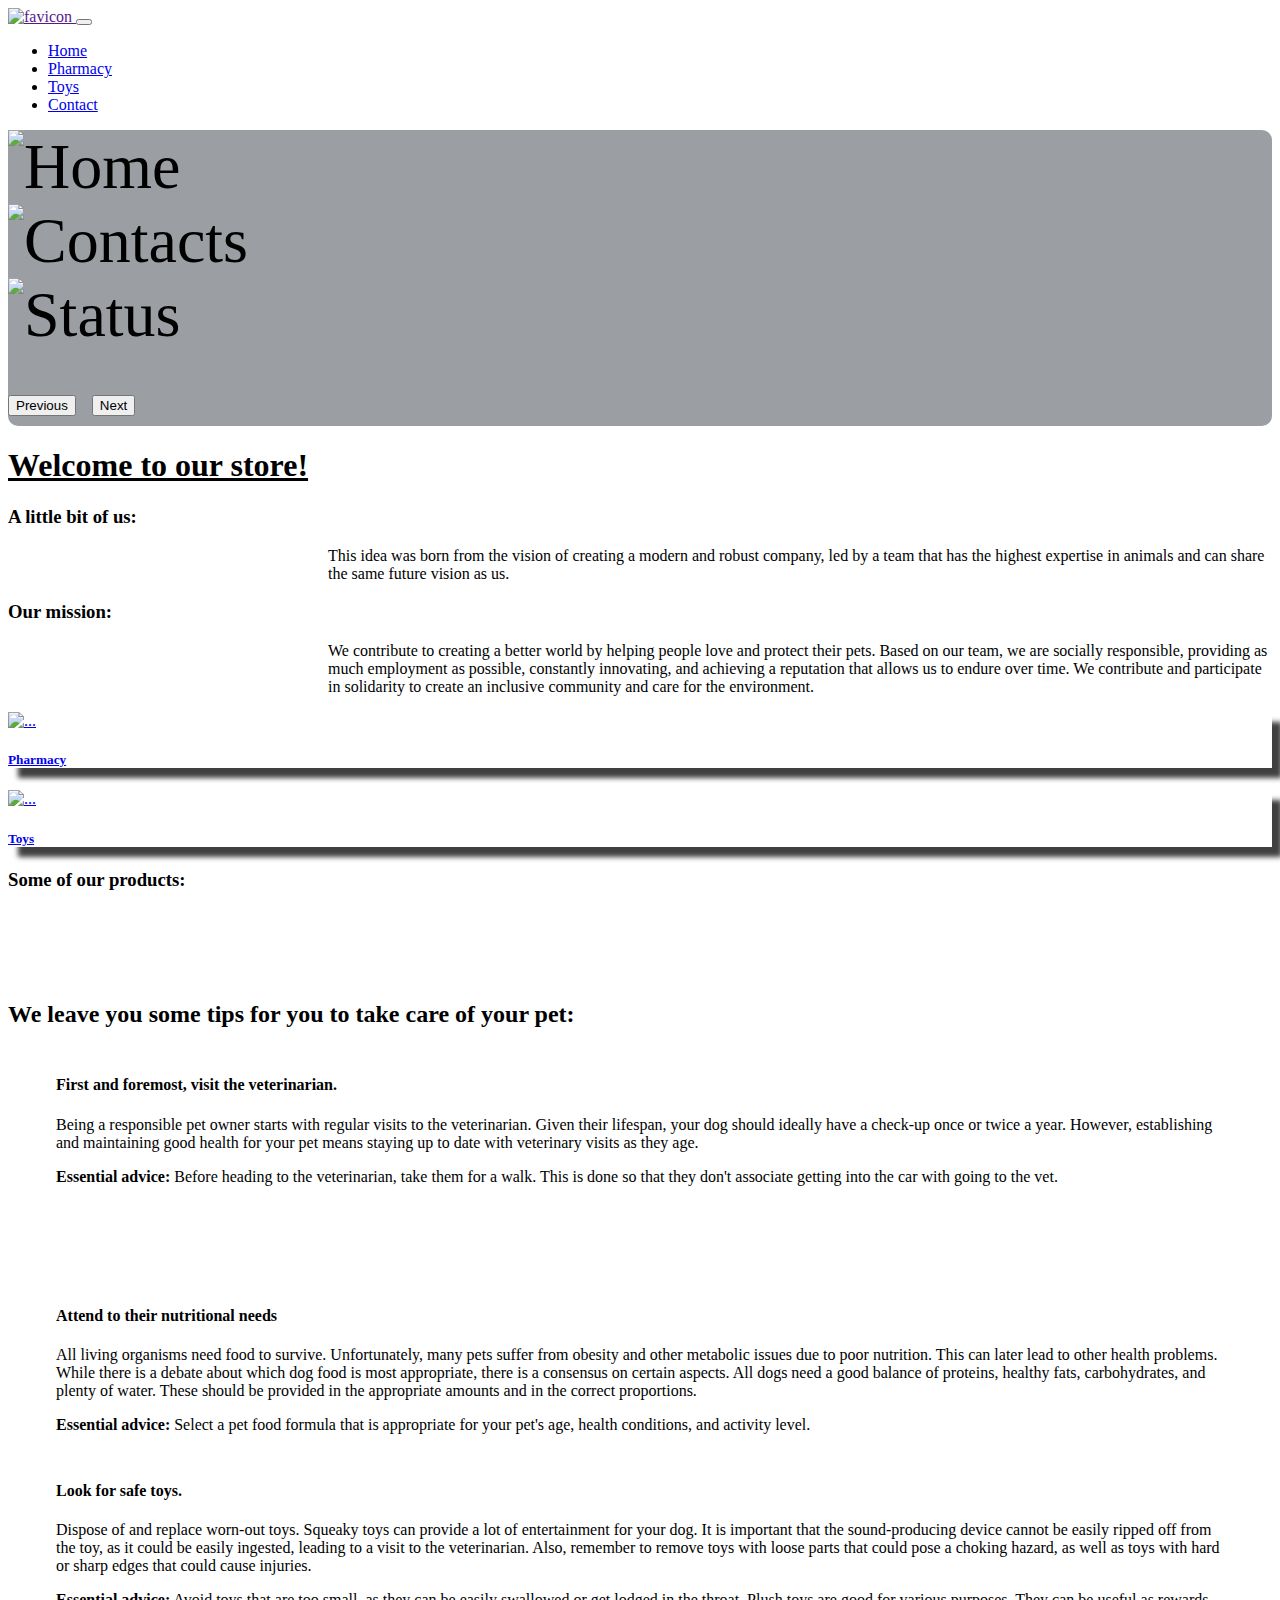
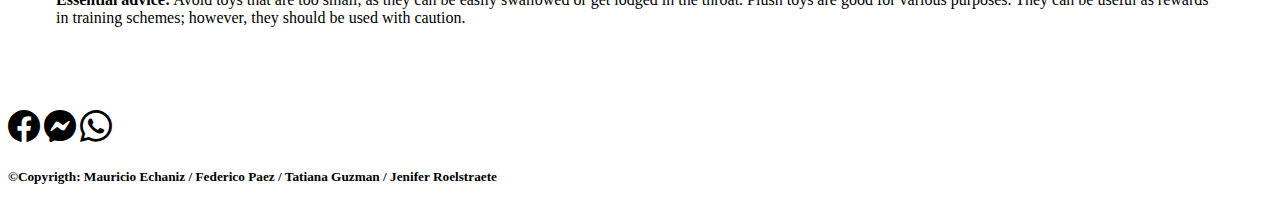
==== commit a27463cd: "home 2" ====
--- a/index.html
+++ b/index.html
@@ -8,11 +8,10 @@
     <link href="https://cdn.jsdelivr.net/npm/bootstrap@5.3.0-alpha3/dist/css/bootstrap.min.css" rel="stylesheet"
         integrity="sha384-KK94CHFLLe+nY2dmCWGMq91rCGa5gtU4mk92HdvYe+M/SXH301p5ILy+dN9+nJOZ" crossorigin="anonymous">
     <link rel="stylesheet" href="https://cdn.jsdelivr.net/npm/bootstrap-icons@1.10.5/font/bootstrap-icons.css">
-    <link rel="stylesheet" href="https://cdnjs.cloudflare.com/ajax/libs/animate.css/4.1.1/animate.min.css" />
-    <link rel="stylesheet" href="https://fonts.googleapis.com/css2?family=Crimson+Pro&family=Literata">
+    <link rel="stylesheet" href="https://cdnjs.cloudflare.com/ajax/libs/animate.css/4.1.1/animate.min.css"/>
     <link rel="stylesheet" href="./assets/style.css/stylehome.css">
-    <link rel="stylesheet" href="./assets/style.css/style.css">
-    <link rel="shortcut icon" href="./assets/images/logoLorem-removebg-preview.png" type="image/x-icon">
+    <link rel="stylesheet" href="./assets/style.css">
+    <link rel="shortcut icon" href="./assets/images/favicon.jpg" type="image/x-icon">
     <title>Home</title>
 </head>
 
@@ -20,19 +19,18 @@
     <header>
 
         <nav class="navbar navbar-expand-md">
-            <div class="container-fluid d-flex justify-content-between  px-5">
+            <div class="container-fluid d-flex justify-content-around px-5">
+                <a href="">
+                    <img id="favicon" src="./assets/images/favicon.jpg" alt="favicon">
+
+                </a>
                 <button class="navbar-toggler" type="button" data-bs-toggle="collapse" data-bs-target="#navbarNav"
                     aria-controls="navbarNav" aria-expanded="false" aria-label="Toggle navigation">
                     <span class="navbar-toggler-icon"></span>
                 </button>
-                <a href="">
-                    <img id="favicon" src="./assets/images/logoLorem-removebg-preview.png" alt="favicon">
 
-                </a>
-
-
-                <div class="collapse navbar-collapse flex-grow-0 text-center" id="navbarNav">
-                    <ul class="navbar-nav text-center">
+                <div class="collapse navbar-collapse flex-grow-0" id="navbarNav">
+                    <ul class="navbar-nav">
                         <li class="nav-item">
                             <a class="nav-link" aria-current="page" href="#">Home</a>
                         </li>
@@ -47,243 +45,132 @@
                             <a class="nav-link" href="./assets/HTMLpages/contact.html">Contact</a>
                         </li>
                     </ul>
-
                 </div>
             </div>
         </nav>
-
     </header>
     <main id="app">
-
-        <section class="carousel-contenedor">
-            <div id="carouselExampleRide" class="carousel slide" data-bs-ride="true">
-                <div class="carousel-inner w-100 ">
-                    <div class="carousel-item active">
-                        <img src="./assets/images/banner1.jpg"
-                            class="d-block w-100 object-fit-cover img-fluid carousel-img" alt="Home">
+        <div class="d-flex flex-column align-items-center p-3">
+            <section class="carousel-contenedor">
+              <div id="carouselExampleRide" class="carousel slide p-2 caja-carousel align-items-center" data-bs-ride="true">
+                <div class="carousel-inner w-70 ">
+                  <div class="carousel-item active">
+                    <img src="https://mundomascotashop.com.ar/wp-content/uploads/2020/10/banner-de-higiene.jpg" class="d-block w-100 carousel-img" alt="Home">
+                  </div>
+                  <div class="carousel-item">
+                    <img src="https://petplanetshop.com.ar/images/carousel_item_image_mobile/1?w=500&h=&fit=contain&dpr=2.625&q=80" class="d-block w-100 carousel-img" alt="Contacts">
+                  </div>
+                  <div class="carousel-item">
+                    <img src="https://rocospetshop.com.ar/wp-content/uploads/2021/04/slide-02.jpg" class="d-block w-100 carousel-img" alt="Status">
+                  </div>
+                </div>
+                <button class="carousel-control-prev" type="button" data-bs-target="#carouselExampleRide" data-bs-slide="prev">
+                    <span class="carousel-control-prev-icon" aria-hidden="true"></span>
+                    <span class="visually-hidden">Previous</span>
+                  </button>
+                  <button class="carousel-control-next" type="button" data-bs-target="#carouselExampleRide" data-bs-slide="next">
+                    <span class="carousel-control-next-icon" aria-hidden="true"></span>
+                    <span class="visually-hidden">Next</span>
+                  </button>
+              </div>
+            </section>
+         </div>
+         <section class="">
+            <div class="">
+                <h1 class="animate__animated animate__backInLeft text-center"><u> Welcome to our store!</u></h1>
+             </div>
+             <div>
+                <h3 class=" text-center">A little bit of us:</h3>
+                <p class="border border-2  w-50 text-center ms-20 " >This idea was born from the vision of creating a modern and robust company, led by a team that has the highest expertise in animals and can share the same future vision as us.</p>
+                <h3 class=" text-center">Our mission:</h3>
+                <p class="border border-2  w-50 text-center ms-20 ">We contribute to creating a better world by helping people love and protect their pets. Based on our team, we are socially responsible, providing as much employment as possible, constantly innovating, and achieving a reputation that allows us to endure over time. We contribute and participate in solidarity to create an inclusive community and care for the environment.</p>
+             </div>
+         </section>
+         <article class="p-3">
+            <div class="d-flex align-items-center justify-content-around ">
+                <a href="./assets/HTMLpages/pharmacy.html">
+                    <div class="card text-bg-dark cardfarjug animate__animated animate__backInLeft card:hover">
+                        <img class="imagen-farmacia " src="https://media.istockphoto.com/id/1190057330/es/foto/estetoscopio-verde-y-pata-3d.jpg?s=612x612&w=is&k=20&c=NiWtTYwxL1DYtP7OxFmjuPR6QluL-pPpv03Ljs2M88U=" class="card-img" alt="...">
+                        <div class="card-img-overlay">
+                        <h5 class="card-title text-black fs-2 text p-5">Pharmacy</h5>
+                        </div>
                     </div>
-                    <div class="carousel-item">
-                        <img src="./assets/images/banner2.jpg"
-                            class="d-block w-100 object-fit-cover img-fluid carousel-img" alt="Contacts">
-                    </div>
-                    <div class="carousel-item">
-                        <img src="https://cdn.discordapp.com/attachments/1085587226135646305/1111459431885045832/Catit_Homepage_Banner_Desktop.jpg"
-                            class="d-block w-100 object-fit-cover img-fluid carousel-img" alt="Status">
+               </a>
+               <a  href="./assets/HTMLpages/toys.html">
+                <div class="card text-bg-dark cardfarjug animate__animated  animate__backInRight card:hover" >
+                    <img class="imagen-farmacia " src="https://media.istockphoto.com/id/1317786896/es/foto/juguetes-para-perros.jpg?s=612x612&w=0&k=20&c=QK4k_c5pEQFdT6J8C7BemcHjZm89kADdLY7-HczPrAs=" class="card-img" alt="...">
+                    <div class="card-img-overlay">
+                    <h5 class="card-title text-black fs-2 text p-5">Toys</h5>
                     </div>
                 </div>
-                <button class="carousel-control-prev" type="button" data-bs-target="#carouselExampleRide"
-                    data-bs-slide="prev">
-                    <span class="carousel-control-prev-icon" aria-hidden="true"></span>
-                    <span class="visually-hidden">Previous</span>
-                </button>
-                <button class="carousel-control-next" type="button" data-bs-target="#carouselExampleRide"
-                    data-bs-slide="next">
-                    <span class="carousel-control-next-icon" aria-hidden="true"></span>
-                    <span class="visually-hidden">Next</span>
-                </button>
-            </div>
-        </section>
-
-
-        <section class="my-3">
-            <div class="container bg-fff card-border ">
-                <div class="row justify-content-center text-center ">
-                    <div class="col-12 ">
-                        <h1 class="animate__animated animate__backInLeft color-crema"><u> Welcome to our store!</u></h1>
-                    </div>
-                    <div class="col-12">
-                        <div class="card border-0 text-center mx-5 my-3">
-                            <div class="card-body">
-                                <h5 class="card-title">A little bit of us:</h5>
-                                <p class="card-text">This idea was born from the vision of creating a modern
-                                    and robust company, led by a team that has the highest expertise in animals and can
-                                    share
-                                    the same future vision as us.</p>
-                            </div>
-                        </div>
-
-                    </div>
-                </div>
-                <div class="row justify-content-center">
-                    <div class="col-12">
-                        <div class="card border-0 text-center mx-5 my-3">
-                            <div class="card-body">
-                                <h5 class="card-title">Our mission:</h5>
-                                <p class="card-text">We contribute to creating a better world by helping
-                                    people love and protect their pets. Based on our team, we are socially responsible,
-                                    providing as much employment as possible, constantly innovating, and achieving a
-                                    reputation
-                                    that allows us to endure over time. We contribute and participate in solidarity to
-                                    create an
-                                    inclusive community and care for the environment.</p>
-                            </div>
-                        </div>
-
-                    </div>
-                </div>
-            </div>
-        </section>
-        <article class=" container my-3">
-            <div class="row align-items-center justify-content-around ">
-
-                <div class="col-12 col-md-6 my-5">
-                    <a href="./assets/HTMLpages/pharmacy.html">
-
-                        <div class="card cardfarjug animate__animated animate__backInLeft card:hover">
-                            <img class="imagen-farmacia img-fluid object-fit-cover "
-                                src="./assets/images/perroenfermeria.jpeg"
-                                class="card-img" alt="...">
-                            <div class="card-img-overlay">
-                                <h5 class="card-title fs-2 text-black">Pharmacy</h5>
-                            </div>
-                        </div>
-                    </a>
-                </div>
-                <div class="col-12 col-md-6 my-5">
-                    <a href="./assets/HTMLpages/toys.html">
-                        <div class="card cardfarjug animate__animated  animate__backInRight card:hover">
-                            <img class="imagen-farmacia img-fluid object-fit-cover "
-                                src="https://media.istockphoto.com/id/1317786896/es/foto/juguetes-para-perros.jpg?s=612x612&w=0&k=20&c=QK4k_c5pEQFdT6J8C7BemcHjZm89kADdLY7-HczPrAs="
-                                class="card-img" alt="...">
-                            <div class="card-img-overlay">
-                                <h5 class="card-title text-black fs-2 text">Toys</h5>
-                            </div>
-                        </div>
-                    </a>
-
-                </div>
-
-            </div>
-        </article>
-
-        <article class="bg-fff d-none d-md-block">
+           </a>
+             </div>
+         </article>
+         <article>
             <div class="p-3 text-center">
                 <h3>Some of our products:</h3>
             </div>
-            <div id="carousel" class="carousel slide ms-5" data-ride="carousel">
+            <div id="carousel" class="carousel slide ms-5" data-ride="carousel" >
                 <div class="carousel-inner">
-                    <div class="carousel-item active">
-                        <div class="row">
-                            <div class="col" v-for="data of imagenesCarrusel1">
-                                <img class="imagen-carousel-2-home" v-bind:src="data.imagen" alt="">
-                            </div>
+                  <div class="carousel-item active">
+                    <div class="row">
+                      <div class="col" v-for="data of imagenesCarrusel1">
+                            <img class="imagen-carousel-2-home" v-bind:src="data.imagen" alt="">
+                      </div>
+                    </div>
+                  </div>
+                  <div class="carousel-item ">
+                    <div class="row">
+                        <div class="col" v-for="data of imagenesCarrusel2">
+                              <img class="imagen-carousel-2-home" v-bind:src="data.imagen" alt="">
                         </div>
-                    </div>
-                    <div class="carousel-item ">
-                        <div class="row">
-                            <div class="col" v-for="data of imagenesCarrusel2">
-                                <img class="imagen-carousel-2-home" v-bind:src="data.imagen" alt="">
-                            </div>
-                        </div>
-                    </div>
-                    <a class="carousel-control-prev" href="#carousel" role="button" data-slide="prev">
-                    </a>
-                    <a class="carousel-control-next" href="#carousel" role="button" data-slide="next">
-                    </a>
+                      </div>
                 </div>
-        </article>
-        <div class="patas pt-1 pb-5">
-            <div class="container">
-                <div class="row justify-content-center align-items-center mt-5 mb-2 py-5 bg-fff shadow border-top border-dark">
-                    <h2 class="text-center my-3 color-bg-titulo">We leave you some tips for you to take care of your
-                        pet:</h2>
-                    <div class="col-12 justify-content-center col-md-7 d-md-none">
-                        <video poster="https://rocospetshop.com.ar/wp-content/themes/rocas/videos/perro.jpg" class="rc-full-width" muted="" autoplay="" playsinline="" loop="">
-                            <source src="https://rocospetshop.com.ar/wp-content/themes/rocas/videos/perro.mp4" type="video/mp4">
-                            </video>
-                    </div>
-                    <div class="col-12 col-md-5">
-                        <h4>First and foremost, visit the veterinarian.</h4>
-                        <p>Being a responsible pet owner starts with regular visits to the veterinarian. Given their
-                            lifespan, your dog should ideally have a check-up once or twice a year. However,
-                            establishing
-                            and maintaining good health for your pet means staying up to date with veterinary visits as
-                            they
-                            age.</p>
-                        <p><strong>Essential advice:</strong>
-                            Before heading to the veterinarian, take them for a walk. This is done so that they don't
-                            associate getting into the car with going to the vet.</p>
-                    </div>
-                    <div class="col-12 col-md-7 justify-content-center d-none d-md-flex">
-                        <video poster="https://rocospetshop.com.ar/wp-content/themes/rocas/videos/perro.jpg" class="rc-full-width" muted="" autoplay="" playsinline="" loop="">
-                            <source src="https://rocospetshop.com.ar/wp-content/themes/rocas/videos/perro.mp4" type="video/mp4">
-                            </video>
-                    </div>
+                <a class="carousel-control-prev" href="#carousel" role="button" data-slide="prev">
+                </a>
+                <a class="carousel-control-next" href="#carousel" role="button" data-slide="next">      
+                </a>
+            </div>
+         </article>
+         <article>
+            <h2 class="text-center">We leave you some tips for you to take care of your pet:</h2>
+            <div class="d-flex m-3 gap-5">
+                <div class="">
+                    <h4>First and foremost, visit the veterinarian.</h4>
+                    <p>Being a responsible pet owner starts with regular visits to the veterinarian. Given their lifespan, your dog should ideally have a check-up once or twice a year. However, establishing and maintaining good health for your pet means staying up to date with veterinary visits as they age.</p>
+                    <p><strong>Essential advice:</strong>
+                        Before heading to the veterinarian, take them for a walk. This is done so that they don't associate getting into the car with going to the vet.</p>
+                </div>
+                <img src="https://images.pexels.com/photos/7788664/pexels-photo-7788664.jpeg?auto=compress&cs=tinysrgb&w=600" alt="">
+            </div>
+            <div class="d-flex m-3 gap-5">
+                <img class="" src="https://images.pexels.com/photos/6782551/pexels-photo-6782551.jpeg?auto=compress&cs=tinysrgb&w=600" alt="">
+                <div class=" ">
+                    <h4>Attend to their nutritional needs</h4>
+                    <p>All living organisms need food to survive. Unfortunately, many pets suffer from obesity and other metabolic issues due to poor nutrition. This can later lead to other health problems. While there is a debate about which dog food is most appropriate, there is a consensus on certain aspects.
 
-                </div>
-                <div class="row justify-content-center align-content-center my-5 py-5 bg-fff border-1 shadow">
-                    <div class="col-12 col-md-7">
-                        <video poster="https://rocospetshop.com.ar/wp-content/themes/rocas/videos/perro.jpg"
-                            class="w-100" muted="" autoplay="" playsinline="" loop="">
-                            <source src="https://rocospetshop.com.ar/wp-content/themes/rocas/videos/gato.mp4"
-                                type="video/mp4">
-                        </video>
-                    </div>
-                    <div class="col-12 col-md-5">
-                        <h4>Attend to their nutritional needs</h4>
-                        <p>All living organisms need food to survive. Unfortunately, many pets suffer from obesity and
-                            other
-                            metabolic issues due to poor nutrition. This can later lead to other health problems. While
-                            there is a debate about which dog food is most appropriate, there is a consensus on certain
-                            aspects.
-
-                            All dogs need a good balance of proteins, healthy fats, carbohydrates, and plenty of water.
-                            These should be provided in the appropriate amounts and in the correct proportions.</p>
-                        <p><strong>Essential advice:</strong> Select a pet food formula that is appropriate for your
-                            pet's
-                            age, health conditions, and activity level.</p>
-                    </div>
-                </div>
-                <div class="row justify-content-center align-content-center my-2 py-5 bg-fff shadow">
-                    <div class="col-12 col-md-7  d-md-none">
-                        <img class="img-fluid imagen-inicio"
-                            src="https://cdn.discordapp.com/attachments/1085587226135646305/1111454857686155355/forevervetscom_556295960.gif"
-                            alt="">
-                    </div>
-                    <div class="col-12 col-md-5">
-                        <h4>Look for safe toys.</h4>
-                        <p>Dispose of and replace worn-out toys. Squeaky toys can provide a lot of entertainment for
-                            your
-                            dog. It is important that the sound-producing device cannot be easily ripped off from the
-                            toy,
-                            as it could be easily ingested, leading to a visit to the veterinarian. Also, remember to
-                            remove
-                            toys with loose parts that could pose a choking hazard, as well as toys with hard or sharp
-                            edges
-                            that could cause injuries.</p>
-                        <p><strong>Essential advice:</strong> Avoid toys that are too small, as they can be easily
-                            swallowed
-                            or get lodged in the throat. Plush toys are good for various purposes. They can be useful as
-                            rewards in training schemes; however, they should be used with caution.</p>
-                    </div>
-                    <div class="col-12 col-md-7 d-none d-md-flex">
-                        <img class="img-fluid imagen-inicio"
-                            src="https://cdn.discordapp.com/attachments/1085587226135646305/1111454857686155355/forevervetscom_556295960.gif"
-                            alt="">
-                    </div>
+                        All dogs need a good balance of proteins, healthy fats, carbohydrates, and plenty of water. These should be provided in the appropriate amounts and in the correct proportions.</p>
+                    <p><strong>Essential advice:</strong> Select a pet food formula that is appropriate for your pet's age, health conditions, and activity level.</p>
                 </div>
             </div>
-        </div>
+            <div class="d-flex m-3 gap-5">
+                <div class="">
+                    <h4>Look for safe toys.</h4>
+                    <p>Dispose of and replace worn-out toys. Squeaky toys can provide a lot of entertainment for your dog. It is important that the sound-producing device cannot be easily ripped off from the toy, as it could be easily ingested, leading to a visit to the veterinarian. Also, remember to remove toys with loose parts that could pose a choking hazard, as well as toys with hard or sharp edges that could cause injuries.</p>
+                    <p><strong>Essential advice:</strong> Avoid toys that are too small, as they can be easily swallowed or get lodged in the throat. Plush toys are good for various purposes. They can be useful as rewards in training schemes; however, they should be used with caution.</p>
+                </div>
+                <img class="" src="https://images.pexels.com/photos/14084426/pexels-photo-14084426.jpeg?auto=compress&cs=tinysrgb&w=600" alt="">
+            </div>
+         </article>
     </main>
-    
-        <svg class="w-100" xmlns="http://www.w3.org/2000/svg" viewBox="0 0 1440 320">
-            <path fill="#F08251" fill-opacity="1"
-                d="M0,288L48,266.7C96,245,192,203,288,186.7C384,171,480,181,576,197.3C672,213,768,235,864,240C960,245,1056,235,1152,234.7C1248,235,1344,245,1392,250.7L1440,256L1440,320L1392,320C1344,320,1248,320,1152,320C1056,320,960,320,864,320C768,320,672,320,576,320C480,320,384,320,288,320C192,320,96,320,48,320L0,320Z">
-            </path>
-        </svg>
-
-        <footer class="footer">
-            <div class="footer-column">
-                <p>
-                    <i class="bi bi-facebook"></i>
-                    <i class="bi bi-messenger"></i>
-                    <i class="bi bi-whatsapp"></i>
-                </p>
-            </div>
-            <div class="footer-column">
-                <h5>&copy;Copyrigth: Mauricio Echaniz / Federico Paez / Tatiana Guzman / Jenifer Roelstraete</h5>
-            </div>
-        </footer>
+    <footer class="d-flex justify-content-around align-items-center">
+        <p class="d-flex gap-4 ">
+            <i class="bi bi-facebook"></i>
+            <i class="bi bi-messenger"></i>
+            <i class="bi bi-whatsapp"></i>
+        </p>
+        <h5>&copy;Copyrigth: Mauricio Echaniz / Federico Paez / Tatiana Guzman / Jenifer Roelstraete</h5>
+    </footer>
 
     <script src="https://cdn.jsdelivr.net/npm/bootstrap@5.3.0-alpha3/dist/js/bootstrap.bundle.min.js"
         integrity="sha384-ENjdO4Dr2bkBIFxQpeoTz1HIcje39Wm4jDKdf19U8gI4ddQ3GYNS7NTKfAdVQSZe"
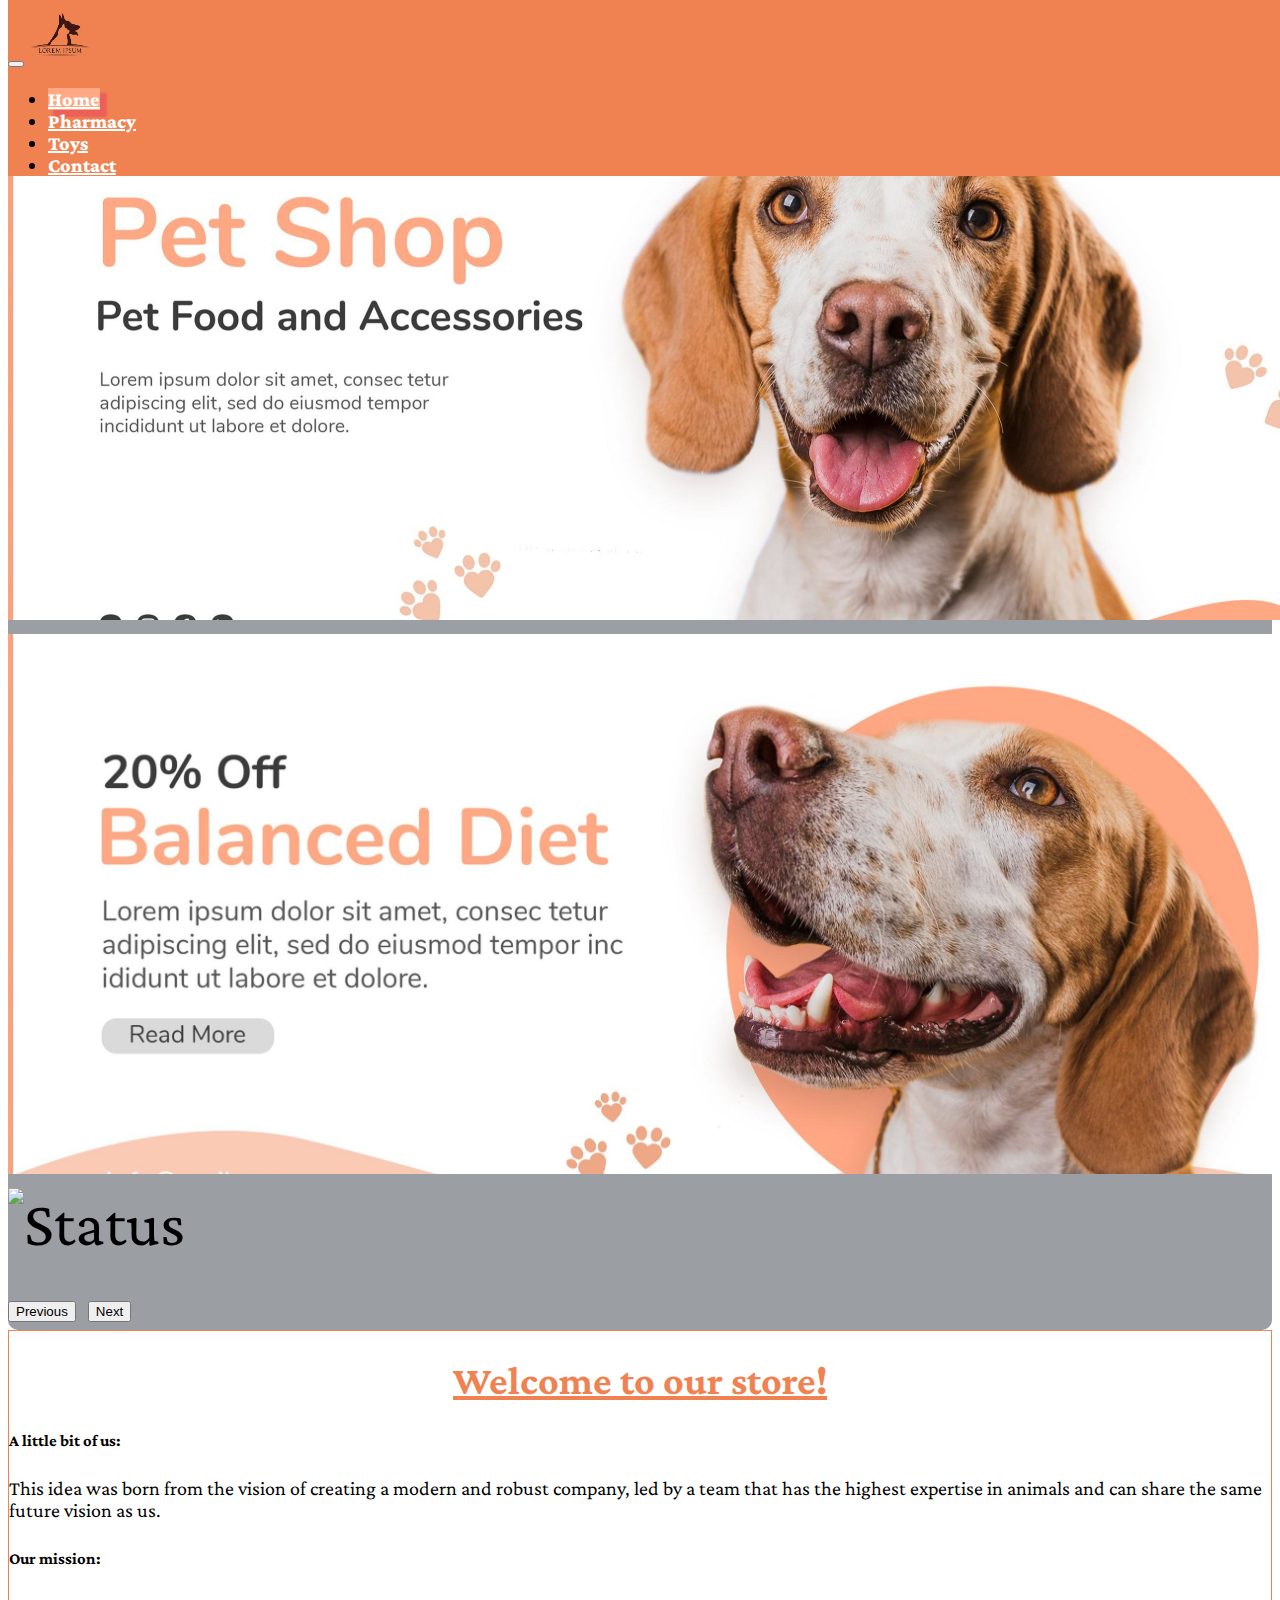
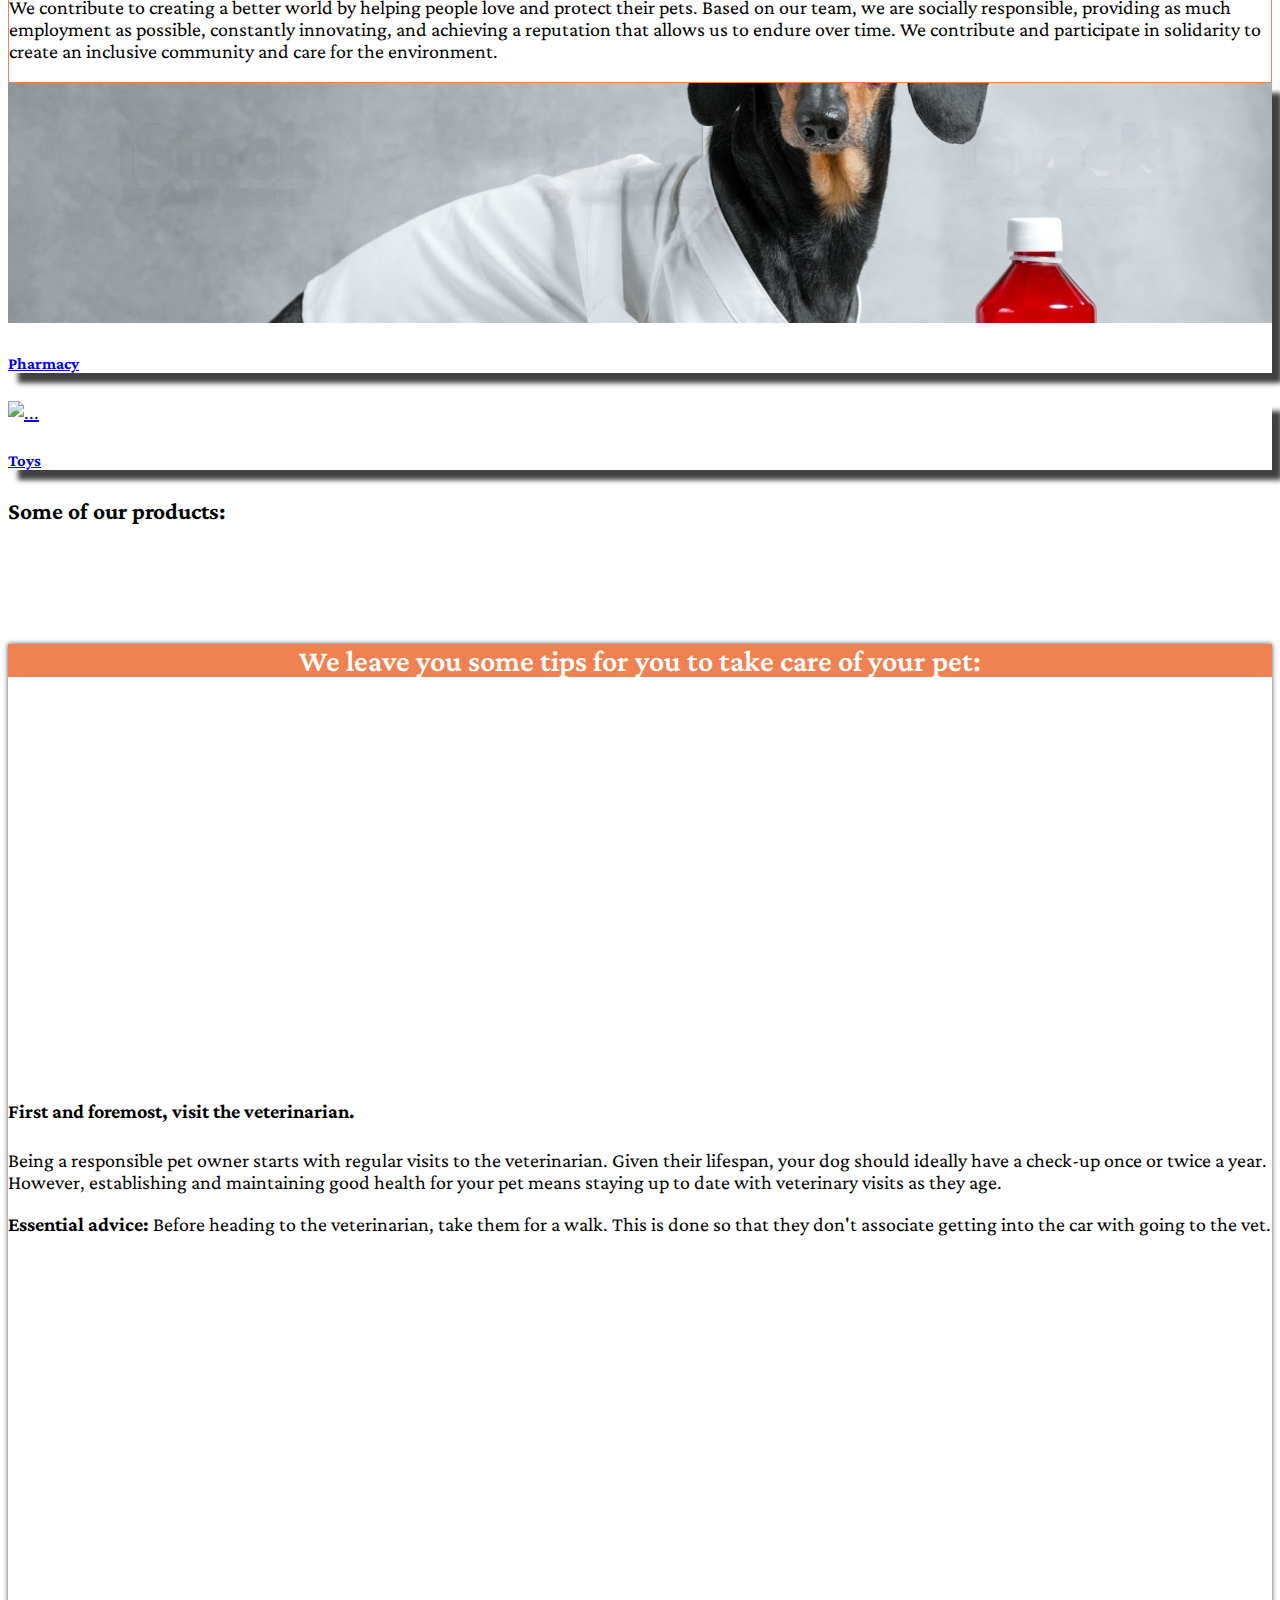
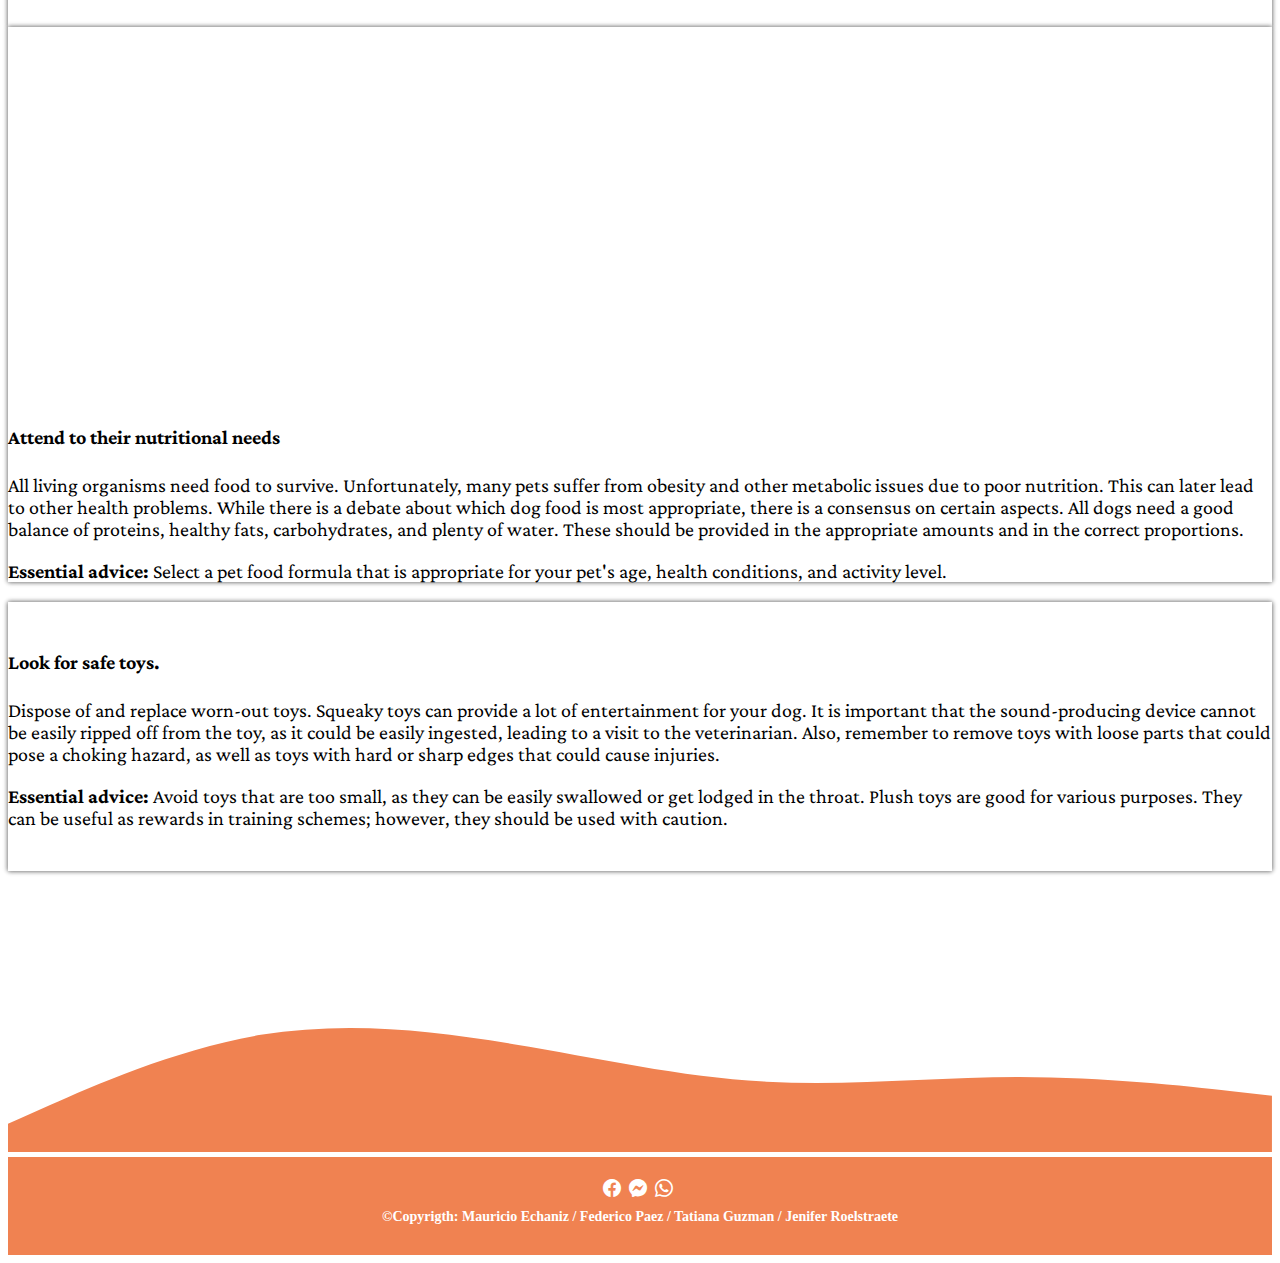
==== commit cf4eff6d: "Merge branch 'rompiendo' into tati-dev" ====
--- a/index.html
+++ b/index.html
@@ -8,10 +8,12 @@
     <link href="https://cdn.jsdelivr.net/npm/bootstrap@5.3.0-alpha3/dist/css/bootstrap.min.css" rel="stylesheet"
         integrity="sha384-KK94CHFLLe+nY2dmCWGMq91rCGa5gtU4mk92HdvYe+M/SXH301p5ILy+dN9+nJOZ" crossorigin="anonymous">
     <link rel="stylesheet" href="https://cdn.jsdelivr.net/npm/bootstrap-icons@1.10.5/font/bootstrap-icons.css">
-    <link rel="stylesheet" href="https://cdnjs.cloudflare.com/ajax/libs/animate.css/4.1.1/animate.min.css"/>
+    <link rel="stylesheet" href="https://cdnjs.cloudflare.com/ajax/libs/animate.css/4.1.1/animate.min.css" />
+    <link rel="stylesheet" href="https://fonts.googleapis.com/css2?family=Crimson+Pro&family=Literata">
     <link rel="stylesheet" href="./assets/style.css/stylehome.css">
-    <link rel="stylesheet" href="./assets/style.css">
-    <link rel="shortcut icon" href="./assets/images/favicon.jpg" type="image/x-icon">
+    <link rel="stylesheet" href="./assets/style.css/style.css">
+    <link rel="shortcut icon" href="./assets/images/logoLorem-removebg-preview.png" type="image/x-icon">
+
     <title>Home</title>
 </head>
 
@@ -19,18 +21,19 @@
     <header>
 
         <nav class="navbar navbar-expand-md">
-            <div class="container-fluid d-flex justify-content-around px-5">
-                <a href="">
-                    <img id="favicon" src="./assets/images/favicon.jpg" alt="favicon">
-
-                </a>
+            <div class="container-fluid d-flex justify-content-between  px-5">
                 <button class="navbar-toggler" type="button" data-bs-toggle="collapse" data-bs-target="#navbarNav"
                     aria-controls="navbarNav" aria-expanded="false" aria-label="Toggle navigation">
                     <span class="navbar-toggler-icon"></span>
                 </button>
-
-                <div class="collapse navbar-collapse flex-grow-0" id="navbarNav">
-                    <ul class="navbar-nav">
+                <a href="">
+                    <img id="favicon" src="./assets/images/logoLorem-removebg-preview.png" alt="favicon">
+
+                </a>
+
+
+                <div class="collapse navbar-collapse flex-grow-0 text-center" id="navbarNav">
+                    <ul class="navbar-nav text-center">
                         <li class="nav-item">
                             <a class="nav-link" aria-current="page" href="#">Home</a>
                         </li>
@@ -45,132 +48,243 @@
                             <a class="nav-link" href="./assets/HTMLpages/contact.html">Contact</a>
                         </li>
                     </ul>
+
                 </div>
             </div>
         </nav>
+
     </header>
     <main id="app">
-        <div class="d-flex flex-column align-items-center p-3">
-            <section class="carousel-contenedor">
-              <div id="carouselExampleRide" class="carousel slide p-2 caja-carousel align-items-center" data-bs-ride="true">
-                <div class="carousel-inner w-70 ">
-                  <div class="carousel-item active">
-                    <img src="https://mundomascotashop.com.ar/wp-content/uploads/2020/10/banner-de-higiene.jpg" class="d-block w-100 carousel-img" alt="Home">
-                  </div>
-                  <div class="carousel-item">
-                    <img src="https://petplanetshop.com.ar/images/carousel_item_image_mobile/1?w=500&h=&fit=contain&dpr=2.625&q=80" class="d-block w-100 carousel-img" alt="Contacts">
-                  </div>
-                  <div class="carousel-item">
-                    <img src="https://rocospetshop.com.ar/wp-content/uploads/2021/04/slide-02.jpg" class="d-block w-100 carousel-img" alt="Status">
-                  </div>
-                </div>
-                <button class="carousel-control-prev" type="button" data-bs-target="#carouselExampleRide" data-bs-slide="prev">
+
+        <section class="carousel-contenedor">
+            <div id="carouselExampleRide" class="carousel slide" data-bs-ride="true">
+                <div class="carousel-inner w-100 ">
+                    <div class="carousel-item active">
+                        <img src="./assets/images/banner1.jpg"
+                            class="d-block w-100 object-fit-cover img-fluid carousel-img" alt="Home">
+                    </div>
+                    <div class="carousel-item">
+                        <img src="./assets/images/banner2.jpg"
+                            class="d-block w-100 object-fit-cover img-fluid carousel-img" alt="Contacts">
+                    </div>
+                    <div class="carousel-item">
+                        <img src="https://cdn.discordapp.com/attachments/1085587226135646305/1111459431885045832/Catit_Homepage_Banner_Desktop.jpg"
+                            class="d-block w-100 object-fit-cover img-fluid carousel-img" alt="Status">
+                    </div>
+                </div>
+                <button class="carousel-control-prev" type="button" data-bs-target="#carouselExampleRide"
+                    data-bs-slide="prev">
                     <span class="carousel-control-prev-icon" aria-hidden="true"></span>
                     <span class="visually-hidden">Previous</span>
-                  </button>
-                  <button class="carousel-control-next" type="button" data-bs-target="#carouselExampleRide" data-bs-slide="next">
+                </button>
+                <button class="carousel-control-next" type="button" data-bs-target="#carouselExampleRide"
+                    data-bs-slide="next">
                     <span class="carousel-control-next-icon" aria-hidden="true"></span>
                     <span class="visually-hidden">Next</span>
-                  </button>
-              </div>
-            </section>
-         </div>
-         <section class="">
-            <div class="">
-                <h1 class="animate__animated animate__backInLeft text-center"><u> Welcome to our store!</u></h1>
-             </div>
-             <div>
-                <h3 class=" text-center">A little bit of us:</h3>
-                <p class="border border-2  w-50 text-center ms-20 " >This idea was born from the vision of creating a modern and robust company, led by a team that has the highest expertise in animals and can share the same future vision as us.</p>
-                <h3 class=" text-center">Our mission:</h3>
-                <p class="border border-2  w-50 text-center ms-20 ">We contribute to creating a better world by helping people love and protect their pets. Based on our team, we are socially responsible, providing as much employment as possible, constantly innovating, and achieving a reputation that allows us to endure over time. We contribute and participate in solidarity to create an inclusive community and care for the environment.</p>
-             </div>
-         </section>
-         <article class="p-3">
-            <div class="d-flex align-items-center justify-content-around ">
-                <a href="./assets/HTMLpages/pharmacy.html">
-                    <div class="card text-bg-dark cardfarjug animate__animated animate__backInLeft card:hover">
-                        <img class="imagen-farmacia " src="https://media.istockphoto.com/id/1190057330/es/foto/estetoscopio-verde-y-pata-3d.jpg?s=612x612&w=is&k=20&c=NiWtTYwxL1DYtP7OxFmjuPR6QluL-pPpv03Ljs2M88U=" class="card-img" alt="...">
-                        <div class="card-img-overlay">
-                        <h5 class="card-title text-black fs-2 text p-5">Pharmacy</h5>
-                        </div>
-                    </div>
-               </a>
-               <a  href="./assets/HTMLpages/toys.html">
-                <div class="card text-bg-dark cardfarjug animate__animated  animate__backInRight card:hover" >
-                    <img class="imagen-farmacia " src="https://media.istockphoto.com/id/1317786896/es/foto/juguetes-para-perros.jpg?s=612x612&w=0&k=20&c=QK4k_c5pEQFdT6J8C7BemcHjZm89kADdLY7-HczPrAs=" class="card-img" alt="...">
-                    <div class="card-img-overlay">
-                    <h5 class="card-title text-black fs-2 text p-5">Toys</h5>
-                    </div>
-                </div>
-           </a>
-             </div>
-         </article>
-         <article>
+                </button>
+            </div>
+        </section>
+
+
+        <section class="my-3">
+            <div class="container bg-fff card-border ">
+                <div class="row justify-content-center text-center ">
+                    <div class="col-12 ">
+                        <h1 class="animate__animated animate__backInLeft color-crema"><u> Welcome to our store!</u></h1>
+                    </div>
+                    <div class="col-12">
+                        <div class="card border-0 text-center mx-5 my-3">
+                            <div class="card-body">
+                                <h5 class="card-title">A little bit of us:</h5>
+                                <p class="card-text">This idea was born from the vision of creating a modern
+                                    and robust company, led by a team that has the highest expertise in animals and can
+                                    share
+                                    the same future vision as us.</p>
+                            </div>
+                        </div>
+
+                    </div>
+                </div>
+                <div class="row justify-content-center">
+                    <div class="col-12">
+                        <div class="card border-0 text-center mx-5 my-3">
+                            <div class="card-body">
+                                <h5 class="card-title">Our mission:</h5>
+                                <p class="card-text">We contribute to creating a better world by helping
+                                    people love and protect their pets. Based on our team, we are socially responsible,
+                                    providing as much employment as possible, constantly innovating, and achieving a
+                                    reputation
+                                    that allows us to endure over time. We contribute and participate in solidarity to
+                                    create an
+                                    inclusive community and care for the environment.</p>
+                            </div>
+                        </div>
+
+                    </div>
+                </div>
+            </div>
+        </section>
+        <article class=" container my-3">
+            <div class="row align-items-center justify-content-around ">
+
+                <div class="col-12 col-md-6 my-5">
+                    <a href="./assets/HTMLpages/pharmacy.html">
+
+                        <div class="card cardfarjug animate__animated animate__backInLeft card:hover">
+                            <img class="imagen-farmacia img-fluid object-fit-cover "
+                                src="./assets/images/perroenfermeria.jpeg"
+                                class="card-img" alt="...">
+                            <div class="card-img-overlay">
+                                <h5 class="card-title fs-2 text-black">Pharmacy</h5>
+                            </div>
+                        </div>
+                    </a>
+                </div>
+                <div class="col-12 col-md-6 my-5">
+                    <a href="./assets/HTMLpages/toys.html">
+                        <div class="card cardfarjug animate__animated  animate__backInRight card:hover">
+                            <img class="imagen-farmacia img-fluid object-fit-cover "
+                                src="https://media.istockphoto.com/id/1317786896/es/foto/juguetes-para-perros.jpg?s=612x612&w=0&k=20&c=QK4k_c5pEQFdT6J8C7BemcHjZm89kADdLY7-HczPrAs="
+                                class="card-img" alt="...">
+                            <div class="card-img-overlay">
+                                <h5 class="card-title text-black fs-2 text">Toys</h5>
+                            </div>
+                        </div>
+                    </a>
+
+                </div>
+
+            </div>
+        </article>
+
+        <article class="bg-fff d-none d-md-block">
             <div class="p-3 text-center">
                 <h3>Some of our products:</h3>
             </div>
-            <div id="carousel" class="carousel slide ms-5" data-ride="carousel" >
+            <div id="carousel" class="carousel slide ms-5" data-ride="carousel">
                 <div class="carousel-inner">
-                  <div class="carousel-item active">
-                    <div class="row">
-                      <div class="col" v-for="data of imagenesCarrusel1">
-                            <img class="imagen-carousel-2-home" v-bind:src="data.imagen" alt="">
-                      </div>
-                    </div>
-                  </div>
-                  <div class="carousel-item ">
-                    <div class="row">
-                        <div class="col" v-for="data of imagenesCarrusel2">
-                              <img class="imagen-carousel-2-home" v-bind:src="data.imagen" alt="">
-                        </div>
-                      </div>
-                </div>
-                <a class="carousel-control-prev" href="#carousel" role="button" data-slide="prev">
-                </a>
-                <a class="carousel-control-next" href="#carousel" role="button" data-slide="next">      
-                </a>
-            </div>
-         </article>
-         <article>
-            <h2 class="text-center">We leave you some tips for you to take care of your pet:</h2>
-            <div class="d-flex m-3 gap-5">
-                <div class="">
-                    <h4>First and foremost, visit the veterinarian.</h4>
-                    <p>Being a responsible pet owner starts with regular visits to the veterinarian. Given their lifespan, your dog should ideally have a check-up once or twice a year. However, establishing and maintaining good health for your pet means staying up to date with veterinary visits as they age.</p>
-                    <p><strong>Essential advice:</strong>
-                        Before heading to the veterinarian, take them for a walk. This is done so that they don't associate getting into the car with going to the vet.</p>
-                </div>
-                <img src="https://images.pexels.com/photos/7788664/pexels-photo-7788664.jpeg?auto=compress&cs=tinysrgb&w=600" alt="">
-            </div>
-            <div class="d-flex m-3 gap-5">
-                <img class="" src="https://images.pexels.com/photos/6782551/pexels-photo-6782551.jpeg?auto=compress&cs=tinysrgb&w=600" alt="">
-                <div class=" ">
-                    <h4>Attend to their nutritional needs</h4>
-                    <p>All living organisms need food to survive. Unfortunately, many pets suffer from obesity and other metabolic issues due to poor nutrition. This can later lead to other health problems. While there is a debate about which dog food is most appropriate, there is a consensus on certain aspects.
-
-                        All dogs need a good balance of proteins, healthy fats, carbohydrates, and plenty of water. These should be provided in the appropriate amounts and in the correct proportions.</p>
-                    <p><strong>Essential advice:</strong> Select a pet food formula that is appropriate for your pet's age, health conditions, and activity level.</p>
-                </div>
-            </div>
-            <div class="d-flex m-3 gap-5">
-                <div class="">
-                    <h4>Look for safe toys.</h4>
-                    <p>Dispose of and replace worn-out toys. Squeaky toys can provide a lot of entertainment for your dog. It is important that the sound-producing device cannot be easily ripped off from the toy, as it could be easily ingested, leading to a visit to the veterinarian. Also, remember to remove toys with loose parts that could pose a choking hazard, as well as toys with hard or sharp edges that could cause injuries.</p>
-                    <p><strong>Essential advice:</strong> Avoid toys that are too small, as they can be easily swallowed or get lodged in the throat. Plush toys are good for various purposes. They can be useful as rewards in training schemes; however, they should be used with caution.</p>
-                </div>
-                <img class="" src="https://images.pexels.com/photos/14084426/pexels-photo-14084426.jpeg?auto=compress&cs=tinysrgb&w=600" alt="">
-            </div>
-         </article>
+                    <div class="carousel-item active">
+                        <div class="row">
+                            <div class="col" v-for="data of imagenesCarrusel1">
+                                <img class="imagen-carousel-2-home" v-bind:src="data.imagen" alt="">
+                            </div>
+                        </div>
+                    </div>
+                    <div class="carousel-item ">
+                        <div class="row">
+                            <div class="col" v-for="data of imagenesCarrusel2">
+                                <img class="imagen-carousel-2-home" v-bind:src="data.imagen" alt="">
+                            </div>
+                        </div>
+                    </div>
+                    <a class="carousel-control-prev" href="#carousel" role="button" data-slide="prev">
+                    </a>
+                    <a class="carousel-control-next" href="#carousel" role="button" data-slide="next">
+                    </a>
+                </div>
+        </article>
+        <div class="patas pt-1 pb-5">
+            <div class="container">
+                <div class="row justify-content-center align-items-center mt-5 mb-2 py-5 bg-fff shadow border-top border-dark">
+                    <h2 class="text-center my-3 color-bg-titulo">We leave you some tips for you to take care of your
+                        pet:</h2>
+                    <div class="col-12 justify-content-center col-md-7 d-md-none">
+                        <video poster="https://rocospetshop.com.ar/wp-content/themes/rocas/videos/perro.jpg" class="rc-full-width" muted="" autoplay="" playsinline="" loop="">
+                            <source src="https://rocospetshop.com.ar/wp-content/themes/rocas/videos/perro.mp4" type="video/mp4">
+                            </video>
+                    </div>
+                    <div class="col-12 col-md-5">
+                        <h4>First and foremost, visit the veterinarian.</h4>
+                        <p>Being a responsible pet owner starts with regular visits to the veterinarian. Given their
+                            lifespan, your dog should ideally have a check-up once or twice a year. However,
+                            establishing
+                            and maintaining good health for your pet means staying up to date with veterinary visits as
+                            they
+                            age.</p>
+                        <p><strong>Essential advice:</strong>
+                            Before heading to the veterinarian, take them for a walk. This is done so that they don't
+                            associate getting into the car with going to the vet.</p>
+                    </div>
+                    <div class="col-12 col-md-7 justify-content-center d-none d-md-flex">
+                        <video poster="https://rocospetshop.com.ar/wp-content/themes/rocas/videos/perro.jpg" class="rc-full-width" muted="" autoplay="" playsinline="" loop="">
+                            <source src="https://rocospetshop.com.ar/wp-content/themes/rocas/videos/perro.mp4" type="video/mp4">
+                            </video>
+                    </div>
+
+                </div>
+                <div class="row justify-content-center align-content-center my-5 py-5 bg-fff border-1 shadow">
+                    <div class="col-12 col-md-7">
+                        <video poster="https://rocospetshop.com.ar/wp-content/themes/rocas/videos/perro.jpg"
+                            class="w-100" muted="" autoplay="" playsinline="" loop="">
+                            <source src="https://rocospetshop.com.ar/wp-content/themes/rocas/videos/gato.mp4"
+                                type="video/mp4">
+                        </video>
+                    </div>
+                    <div class="col-12 col-md-5">
+                        <h4>Attend to their nutritional needs</h4>
+                        <p>All living organisms need food to survive. Unfortunately, many pets suffer from obesity and
+                            other
+                            metabolic issues due to poor nutrition. This can later lead to other health problems. While
+                            there is a debate about which dog food is most appropriate, there is a consensus on certain
+                            aspects.
+
+                            All dogs need a good balance of proteins, healthy fats, carbohydrates, and plenty of water.
+                            These should be provided in the appropriate amounts and in the correct proportions.</p>
+                        <p><strong>Essential advice:</strong> Select a pet food formula that is appropriate for your
+                            pet's
+                            age, health conditions, and activity level.</p>
+                    </div>
+                </div>
+                <div class="row justify-content-center align-content-center my-2 py-5 bg-fff shadow">
+                    <div class="col-12 col-md-7  d-md-none">
+                        <img class="img-fluid imagen-inicio"
+                            src="https://cdn.discordapp.com/attachments/1085587226135646305/1111454857686155355/forevervetscom_556295960.gif"
+                            alt="">
+                    </div>
+                    <div class="col-12 col-md-5">
+                        <h4>Look for safe toys.</h4>
+                        <p>Dispose of and replace worn-out toys. Squeaky toys can provide a lot of entertainment for
+                            your
+                            dog. It is important that the sound-producing device cannot be easily ripped off from the
+                            toy,
+                            as it could be easily ingested, leading to a visit to the veterinarian. Also, remember to
+                            remove
+                            toys with loose parts that could pose a choking hazard, as well as toys with hard or sharp
+                            edges
+                            that could cause injuries.</p>
+                        <p><strong>Essential advice:</strong> Avoid toys that are too small, as they can be easily
+                            swallowed
+                            or get lodged in the throat. Plush toys are good for various purposes. They can be useful as
+                            rewards in training schemes; however, they should be used with caution.</p>
+                    </div>
+                    <div class="col-12 col-md-7 d-none d-md-flex">
+                        <img class="img-fluid imagen-inicio"
+                            src="https://cdn.discordapp.com/attachments/1085587226135646305/1111454857686155355/forevervetscom_556295960.gif"
+                            alt="">
+                    </div>
+                </div>
+            </div>
+        </div>
     </main>
-    <footer class="d-flex justify-content-around align-items-center">
-        <p class="d-flex gap-4 ">
-            <i class="bi bi-facebook"></i>
-            <i class="bi bi-messenger"></i>
-            <i class="bi bi-whatsapp"></i>
-        </p>
-        <h5>&copy;Copyrigth: Mauricio Echaniz / Federico Paez / Tatiana Guzman / Jenifer Roelstraete</h5>
-    </footer>
+    
+        <svg class="w-100" xmlns="http://www.w3.org/2000/svg" viewBox="0 0 1440 320">
+            <path fill="#F08251" fill-opacity="1"
+                d="M0,288L48,266.7C96,245,192,203,288,186.7C384,171,480,181,576,197.3C672,213,768,235,864,240C960,245,1056,235,1152,234.7C1248,235,1344,245,1392,250.7L1440,256L1440,320L1392,320C1344,320,1248,320,1152,320C1056,320,960,320,864,320C768,320,672,320,576,320C480,320,384,320,288,320C192,320,96,320,48,320L0,320Z">
+            </path>
+        </svg>
+
+        <footer class="footer">
+            <div class="footer-column">
+                <p>
+                    <i class="bi bi-facebook"></i>
+                    <i class="bi bi-messenger"></i>
+                    <i class="bi bi-whatsapp"></i>
+                </p>
+            </div>
+            <div class="footer-column">
+                <h5>&copy;Copyrigth: Mauricio Echaniz / Federico Paez / Tatiana Guzman / Jenifer Roelstraete</h5>
+            </div>
+        </footer>
 
     <script src="https://cdn.jsdelivr.net/npm/bootstrap@5.3.0-alpha3/dist/js/bootstrap.bundle.min.js"
         integrity="sha384-ENjdO4Dr2bkBIFxQpeoTz1HIcje39Wm4jDKdf19U8gI4ddQ3GYNS7NTKfAdVQSZe"
--- a/assets/style.css/style.css
+++ b/assets/style.css/style.css
@@ -0,0 +1,159 @@
+:root{
+    --tamaño-icon:4rem;
+    --color-1: #F08251;
+    --color-2: #FFA884;
+}
+
+
+.bg-fff{
+    background-color: #fff;
+}
+
+.color-bg-titulo{
+    background-color: var(--color-1);
+    color: #fff;
+    font-weight: 600;
+}
+
+.bg-crema{
+    background-color: var(--color-1)!important;
+}
+
+.color-crema{
+    color: var(--color-1);
+}
+
+.shadow{
+    box-shadow: 0px 2px 4px rgba(0, 0, 0, 0.2),
+    0px -2px 4px rgba(0, 0, 0, 0.2),
+    2px 0px 4px rgba(0, 0, 0, 0.2),
+    -2px 0px 4px rgba(0, 0, 0, 0.2);
+
+}
+
+body,footer {
+    font-size: 20px;
+  }
+  div:nth-child(1) {
+    font-family: 'Crimson Pro', serif;
+  }
+  div:nth-child(2) {
+    font-family: 'Literata’, serif;
+  }
+
+#favicon{
+    width: var(--tamaño-icon);
+    height: var(--tamaño-icon);
+}
+
+.logo-nav{
+    width: 6rem;
+}
+
+header{
+    position: fixed!important;
+    top: 0;
+    width: 100vw;
+    z-index: 99;
+}
+
+.navbar{
+    background-color:var(--color-1) !important;
+}
+
+
+body{
+    margin-top: 5rem;
+}
+
+.navbar-nav  .nav-item a.nav-link {
+    color: #fff!important;
+    font-weight: 800;
+}
+
+.nav-link{
+    margin-right: 15px;
+}
+
+.nav-link[href="#"]{
+    background-color: var(--color-2);
+    color: #fff !important;
+    box-shadow: 6px 6px 2px 1px  #ED6059;
+}
+
+
+.bi-cart3{
+    color: #fff!important;
+}
+
+p i{
+    font-size: 2rem;
+}
+
+.imagen-inicio{
+    height: 30rem;
+    object-fit: cover;
+}
+
+video{
+    height: 23rem;
+}
+
+footer{
+    background-color:var(--color-1) !important;
+}
+
+.footer {
+    display: flex;
+    flex-direction: column;
+    align-items: center;
+    background-color: #f2f2f2;
+    padding: 20px;
+}
+
+.footer-column {
+    display: flex;
+    flex-direction: column;
+    align-items: center;
+    margin-bottom: 10px;
+}
+
+.footer p, .footer h5 {
+    margin: 0;
+}
+
+.footer p i {
+    margin-right: 4px;
+    color: #fff;
+    font-size: 18px;
+}
+
+.footer h5 {
+    font-size: 14px;
+    color: #fff;
+}
+
+.cardDetails{
+    background: #ABE5C9;
+}
+
+.imgDetails{
+    border: 1px solid black; 
+}
+
+.object-fit-cover{
+    object-fit: cover;
+}
+
+.buy{
+    cursor:pointer
+}
+
+h1, h2, h2{
+    text-align: center;
+}
+
+
+.card-border{
+    border: solid 1px var(--color-1);
+}
